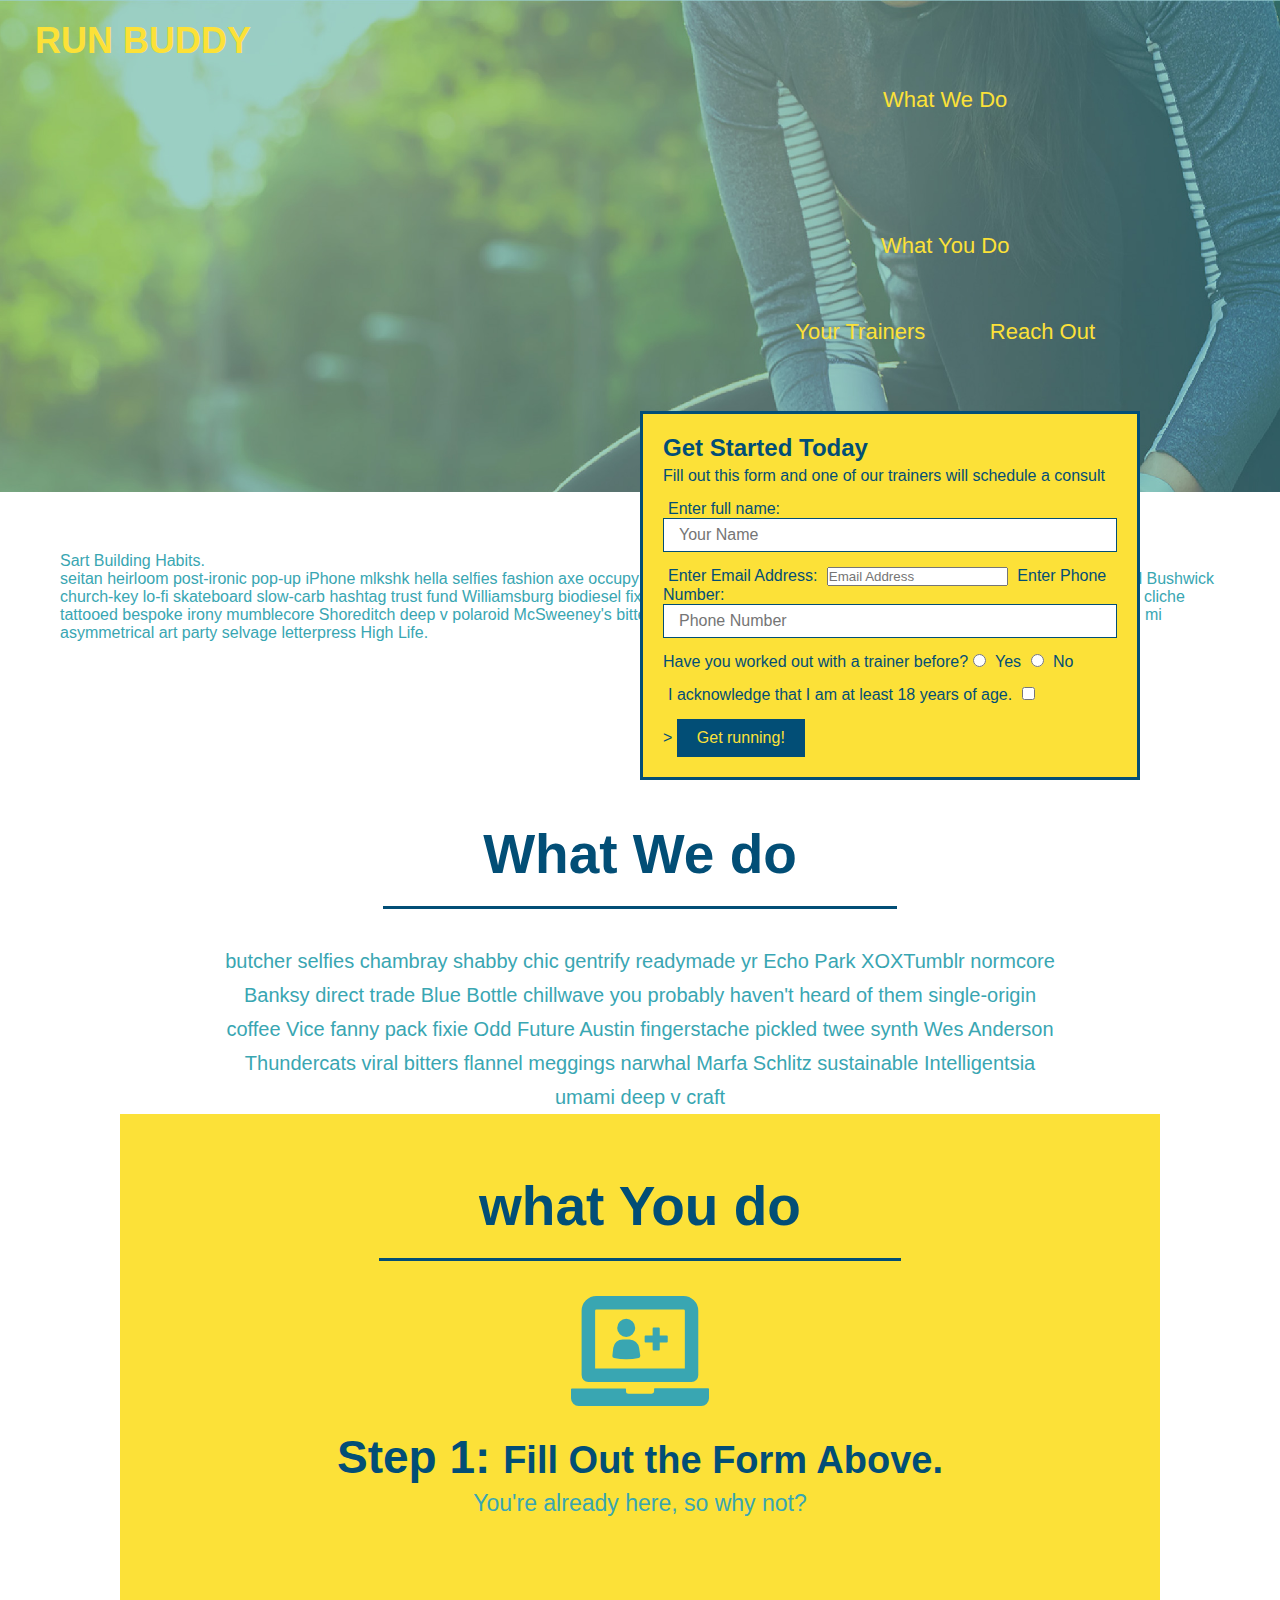
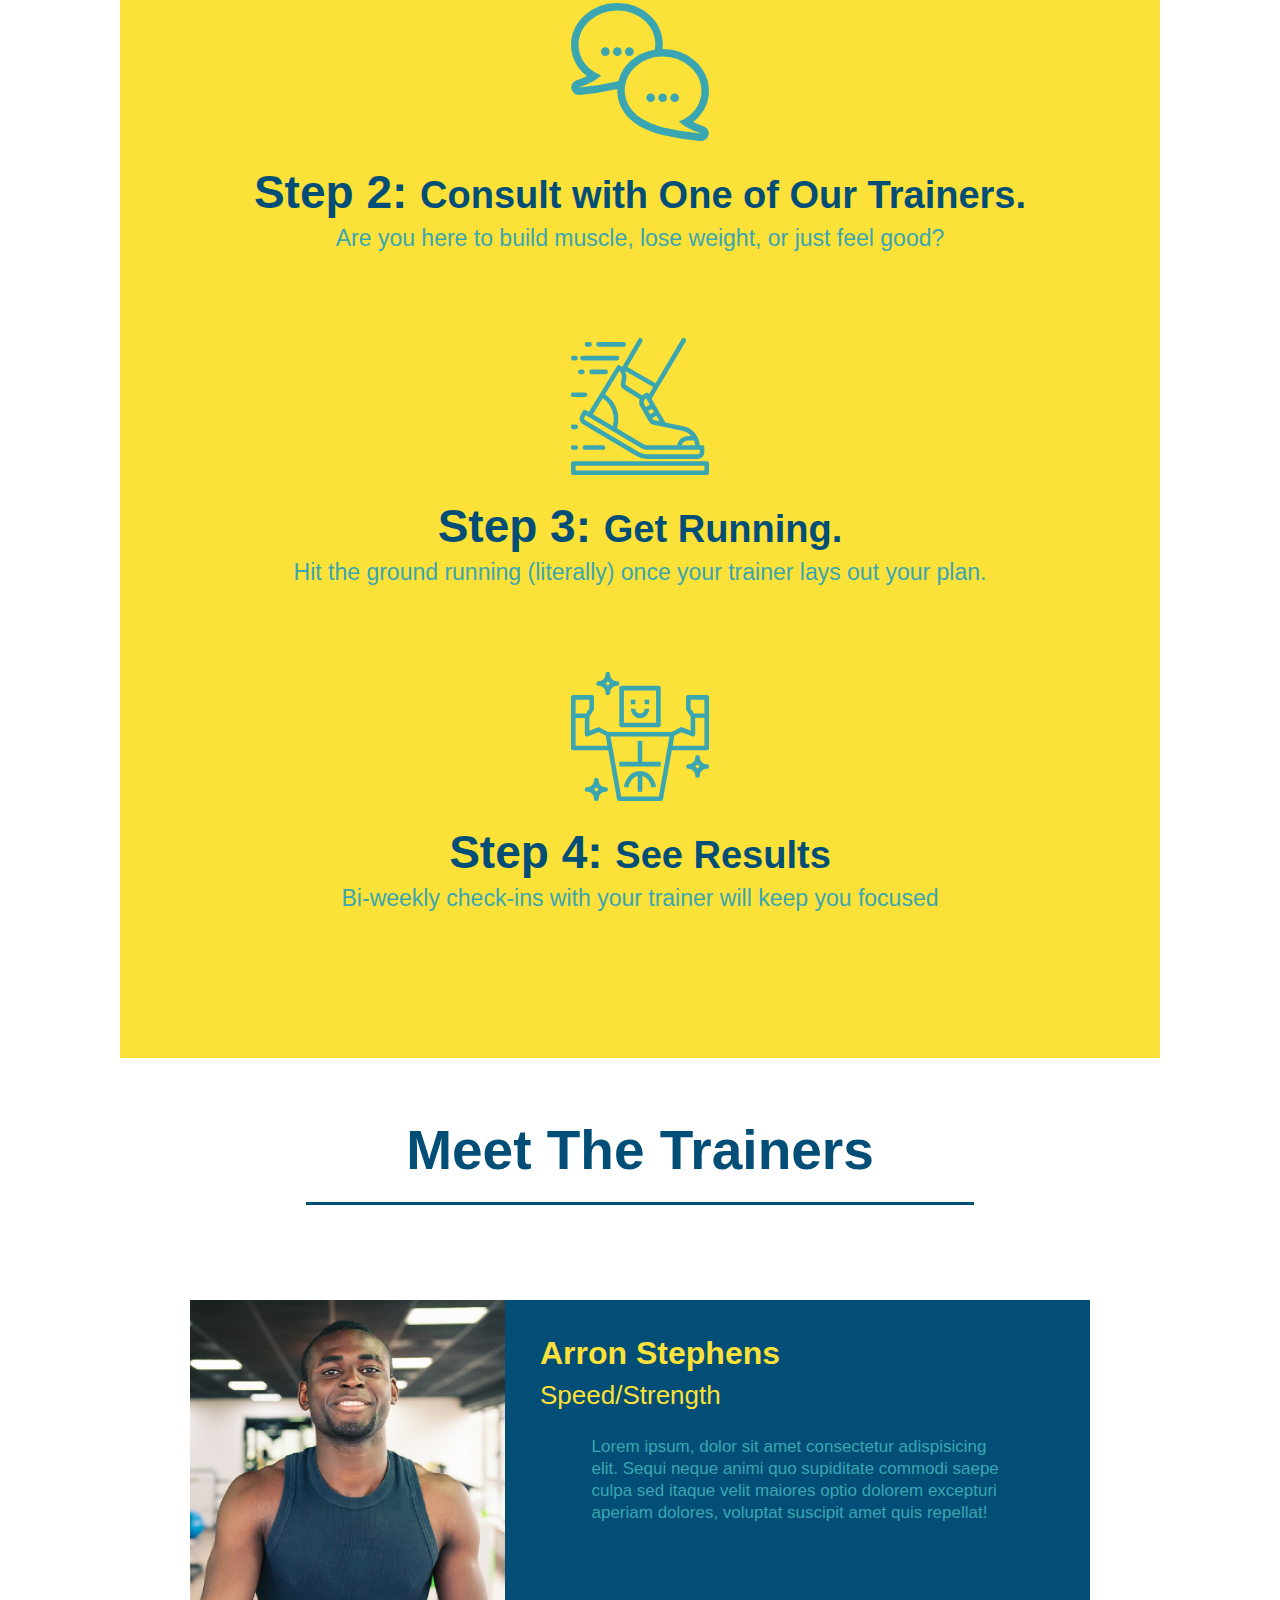
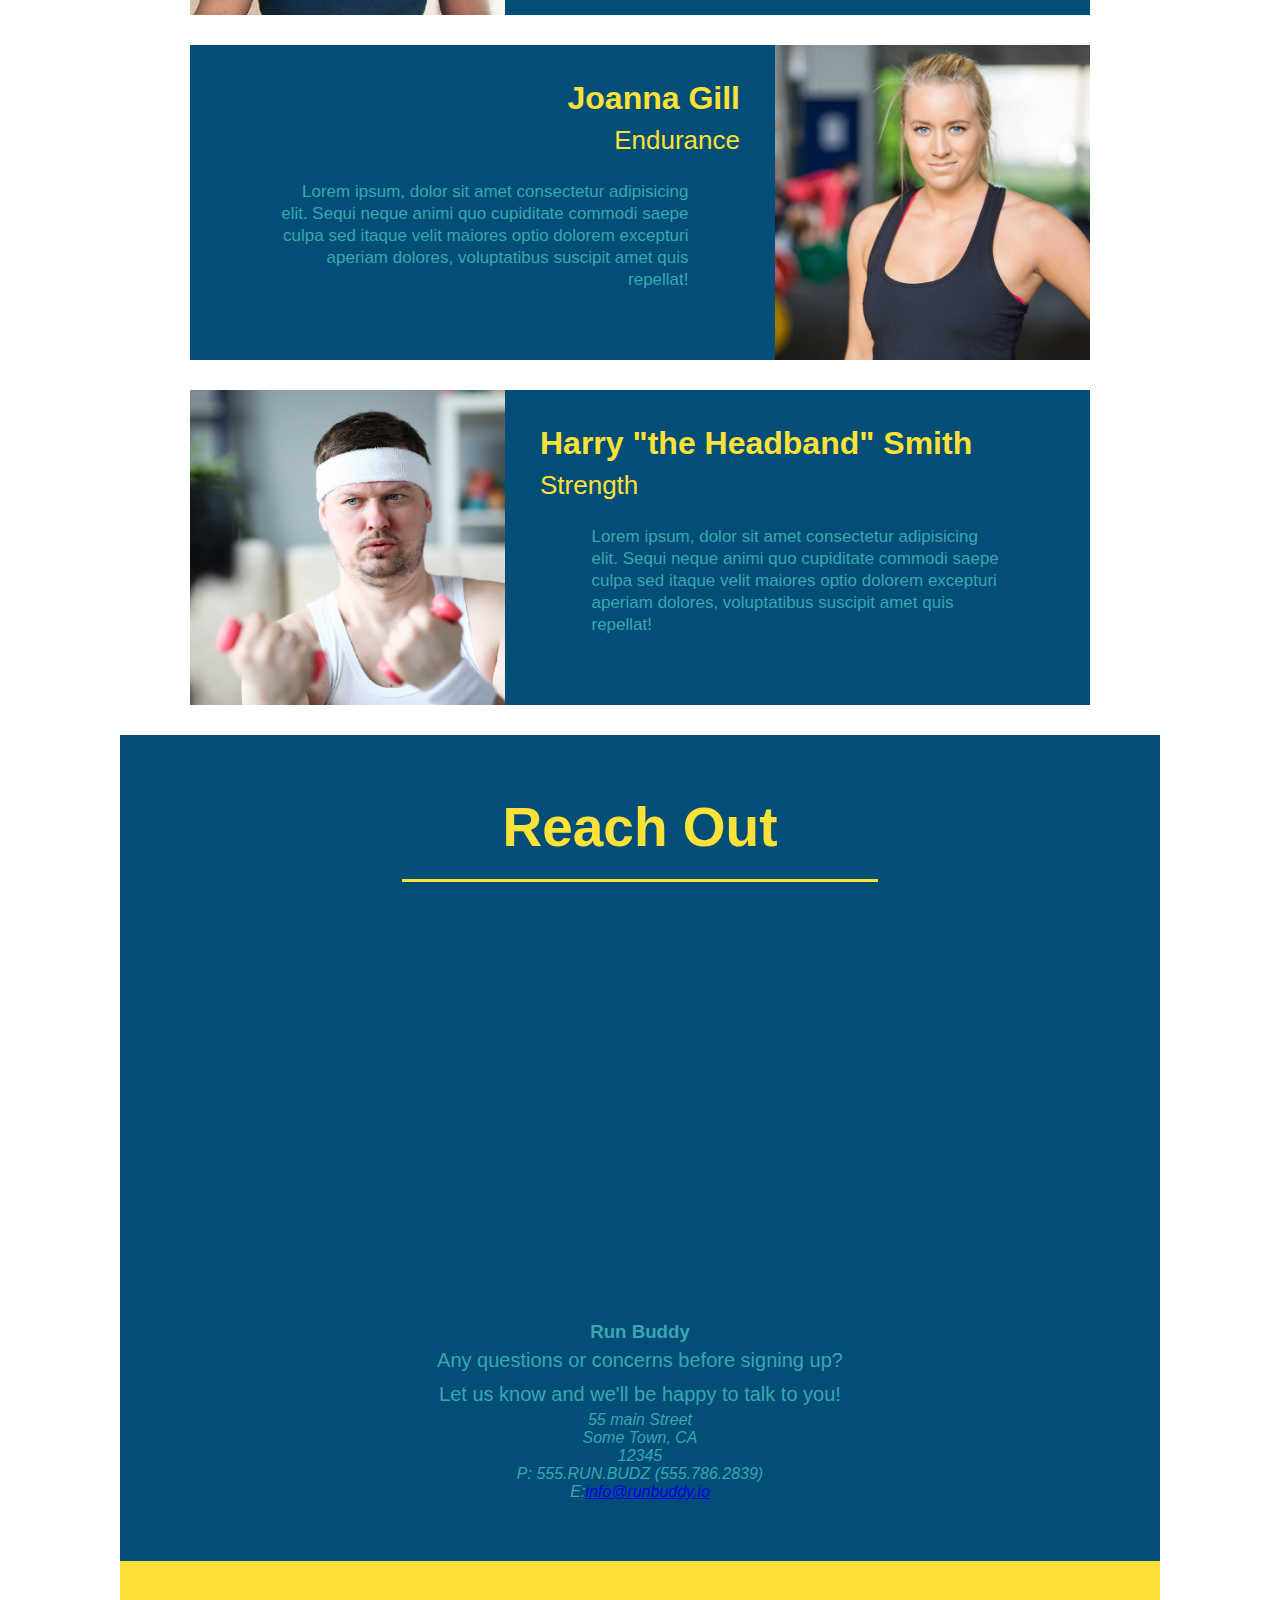
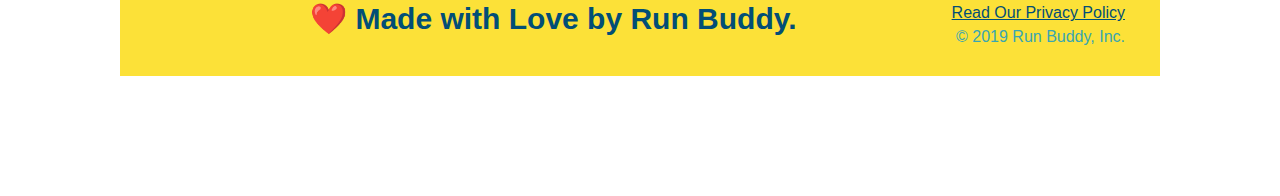
==== index.html @ df42fd39 "Merge dbf8ce4c8a32857aa1cb9d26683a4feda156d460 into f3b8d550a0767b543782a660fe3b83423a70b4fb" ====
<!DOCTYPE html>
<html lang="en">
    <head>
        <!--Linking style.css-->
        <meta charset="UTF-8" />
        <title> Run Buddy</title>
        <link rel="stylesheet" href="./assets/style.css" />
    </head>
    <body>
<!-- navigation -->
<header>
        <h1>
          <a href="/">RUN BUDDY</a>
          </h1>
        <nav>
<ul>
  <li>
       <!-- what we do-->
      <section id="what-we-do" class="intro">
      <a href="#what-we-do">What We Do</a>
      </li>
      <li>
      <!--what you do"-->  
    <section id="what-you-do" class="intro">
    <a href="#what-you-do">What You Do</a>
         <!--Your Trainers"-->
     <section id="your-trainers" class="intro">
        <a href="#Your-Trainers">Your Trainers</a>
         <a href="#reach-out">Reach Out</a>
    </li>
</ul>
</nav>
</header>
<!-- hero/jumbotron -->
<section class="hero">
<div class="hero-cta"   
<h2>Sart Building Habits.</h2>
<p>seitan heirloom post-ironic pop-up iPhone mlkshk hella selfies fashion axe occupy readymade put a bird on it messenger bag Wes Anderson Schlitz plaid Bushwick church-key lo-fi skateboard slow-carb hashtag trust fund Williamsburg biodiesel fixie farm-to-table 8-bit banjo XOXO Banksy chillwave bicycle rights retro cliche tattooed bespoke irony mumblecore Shoreditch deep v polaroid McSweeney's bitters cray gentrify tofu Marfa you probably haven't heard of them yr banh mi asymmetrical art party selvage letterpress High Life.
</p>
</div>
<div class="hero-form">
       <h3>Get Started Today</h3> 
        <p>Fill out this form and one of our trainers will schedule a consult</p>
        <!-- Add form element-->  
        <form>
    <label for="name">Enter full name:</label>
    <input type="text" placeholder="Your Name" name="name" id="name" class="form-input">
    <label for="email">Enter Email Address:</label>
    <input type="email" placeholder="Email Address" name="email" id="email"/>
    <label for="Phone">Enter Phone Number:</label>
    <input type="tel" placeholder="Phone Number" name="phone" id="phone" class="form-input">
    <p>
     Have you worked out with a trainer before?
     <input type="radio" name="trainer-confirm" id=trainer-yes"/>
     <label for="trainer-yes">Yes</label>
     <input type="radio" name="trainer-confirm" id=trainer-no"/>
     <label for="trainer-no">No</label>
    </p>
    <p>
    <label for="checkox">
        I acknowledge that I am at least 18 years of age.</label>
        <input type="checkbox" name="age-confirm" id="checkbox"/>
    </p>>
<button type="submit">
Get running!
</button>
</form>
</div>
<section class="hero">
</section>
<!-- "what We do" Section-->
<section id="what-we-do" class="intro">
    <h2 class="section-title primary-border">What We do</h2>
    <p>
        butcher selfies chambray shabby chic gentrify readymade yr Echo Park XOXTumblr normcore Banksy direct trade Blue
        Bottle chillwave you probably haven't heard of them single-origin coffee Vice fanny pack fixie Odd Future Austin
       
        fingerstache pickled twee synth Wes Anderson Thundercats viral bitters flannel meggings narwhal Marfa Schlitz
        sustainable Intelligentsia umami deep v craft
    </p>
<!-- "what you do"Section-->
    <section id="What-you-do" class="steps">
     <h2 class="section-title secondary-border">what You do</h2>   
<div>
<img src="./assets/images/step-1.svg" alt=""/>
<h3>Step 1: <span>Fill Out the Form Above.</span></h3>
    <p>You're already here, so why not?</p>
</div>
<div>
    <img src="./assets/images/step-2.svg" alt=""/>
    <h3> Step 2: <span> Consult with One of Our Trainers.</span></h3>
    <p> Are you here to build muscle, lose weight, or just feel good?</p>
</div>
<div>
    <img src="./assets/images/step-3.svg" alt=""/>
    <h3>Step 3: <span>Get Running.</span></h3>
    <p>Hit the ground running (literally) once your trainer lays out your plan.</p>
</div>
<div>
<img src="./assets/images/step-4.svg" alt=""/>
<h3>Step 4: <span>See Results</span></h3>
<p>Bi-weekly check-ins with your trainer will keep you focused</p>
</div>
</section>

<!-- "meet the trainers" section -->
<section id="your-trainers" class="trainers">
    <h2 class="section-title primary border"> Meet The Trainers</h2>
</section>
<article class="trainer">
    <img src="./assets/images/trainer-1.jpg" alt="Arron Stephens in his workout clothers, ready to pump iron"/>
<div class="trainer-bio text-left">
    <h3> Arron Stephens</h3>
    <h4> Speed/Strength</h4>
    <p>Lorem ipsum, dolor sit amet consectetur adispisicing elit. Sequi neque animi quo
        supiditate commodi saepe culpa sed itaque velit maiores optio dolorem excepturi aperiam dolores, voluptat suscipit amet quis repellat!
        </p>
    </div>
    </article>
    <!--second trainer bio-->
    <article class="trainer">
        <div class="trainer-bio text-right">
            <h3> Joanna Gill</h3>
            <h4> Endurance</h4>
            <p> Lorem ipsum, dolor sit amet consectetur adipisicing elit. Sequi neque animi quo cupiditate commodi saepe culpa sed
                itaque velit maiores optio dolorem excepturi aperiam dolores, voluptatibus suscipit amet quis repellat!
            </p>
        </div>
        <img src="./assets/images/trainer-2.jpg" alt="Joanna Gill cooling off after a workout"/>
    </article>
    <!--thrid trainer bio-->
    <article class="trainer">
        <img src="./assets/images/trainer-3.jpg" alt="Harry Smith wearing a headband and lifting comically small pink weights"/>
        <div class="trainer-bio text-left">
            <h3>Harry "the Headband" Smith</h3>
            <h4>Strength</h4>
            <p>Lorem ipsum, dolor sit amet consectetur adipisicing elit. Sequi neque animi quo cupiditate commodi saepe culpa sed
                itaque velit maiores optio dolorem excepturi aperiam dolores, voluptatibus suscipit amet quis repellat!</p>
        </div>
    </article>
<!-- "reach out" section -->
<section id="reach-out" class=contact>
    <h2 class="section-title secondary-border">Reach Out</h2>
<div class="contact-info">
    <iframe 
    src="https://www.google.com/maps/embed?pb=!1m18!1m12!1m3!1d2976.237972029218!2d-72.70569318460198!3d41.758526779231794!2m3!1f0!2f0!3f0!3m2!1i1024!2i768!4f13.1!3m3!1m2!1s0x89e65349f4117331%3A0xf16917e48d4dbc94!2s22%20Orange%20St%2C%20Hartford%2C%20CT%2006106!5e0!3m2!1sen!2sus!4v1621548293076!5m2!1sen!2sus" width="600" height="450" style="border:0;" allowfullscreen="" loading="lazy">
       style="border:0;"
    allowfullscreen=""
    loading="lazy">
</iframe>
</div>
<div>
    <h3>Run Buddy</h3>
    <p>
        Any questions or concerns before signing up?
    <br/>
    Let us know and we'll be happy to talk to you!
    </p>
    <address>
        55 main Street<br/>
        Some Town, CA <br/>
        12345<br/>
        P: 555.RUN.BUDZ (555.786.2839)<br/>
        E:<a href="mailto:infor@runbuddy.io">info@runbuddy.io</a>
    </address>
</div>
</section>



<!-- footer-->
<footer>   
    <h2> ❤️ Made with Love by Run Buddy.</h2>   
<div>
    <a href="./privacy-policy1.html">Read Our Privacy Policy</a><br/>
    &copy; 2019 Run Buddy, Inc.
</div>
</footer>
<html></html>
---- assets/style.css ----
* {margin: 0; 
    padding: 0; 
    box-sizing: border-box;
}
body {/* more on this crazy alphanumerical value in a minute! */ 
    color: #39a6b2;
    font-family: Helvetica, Arial, san-serif;
    }
/* apply styles to <header>*/ 
header {padding: 20px 35px;
        background-color: #39a6b2;
        display: flex;
        justify-content: space-between;
        flex-wrap: warp;
        position:-webkit-sticky sticky;
        top: 0;
        background-image: url("../assets/images/hero-bg.jpg");
        background-size: cover;
        background-position: 80%;
        background-attachment: fixed;
     }
header h1 { font-weight: bold;
     font-size: 36px;
     color: #fce138; 
      margin:0;
      display: inline;
}
header a { 
    text-decoration: none;
    color: #fce138;
}

header nav { float:right; 
    margin: 7px 0;
}
header nav ul li { display: inline;
}
header nav ul li a { margin: 0 30px; 
    font-weight: lighter;
    font-size: 22px;
}

footer { background: #fce138; 
    width: 100%; 
    padding: 40px 35px;
}
footer h2 { display: inline; 
    color: #024e76; 
    font-size: 30px; 
    margin: 0;
}
footer div { float: right; 
    line-height: 1.5;
    text-align: right;
}
footer a { color: #024e76;
}
Section {padding: 60px;}
/* hero Style Start*/

.hero-form {border: 3px solid #024e76;
        background-color: #fce138;
        padding: 20px;
        width: 500px;
        color: #024e76;
        position: absolute;
        bottom: 120px;
        right: 140px;
}
.hero-form h3 { font-size: 24px; 
    margin: 0}
.hero-form p { margin: 5px 0 15px 0;
}
.form-input {border: 1px solid #024e76;
display: block;
padding: 7px 15px;
font-size: 16px;
color: #024e76;
width: 100%;
margin-bottom: 15px;
}
.hero-form label { margin: 0 5px;
}
.hero-form button { color: #fce138;
background-color: #024e76;
border: none;
padding: 10px 20px;
font-size: 16px;
}
.intro{ text-align: center;
}
.intro p { line-height: 1.7; 
    color: #39a6b2; 
    width: 80%;
    font-size: 20px;
    margin: 0 auto;
}
.steps {text-align: center;
background: #fce138;
}
.steps div{
     margin-bottom: 80px;}
     .steps img{ width: 15%;
        margin: 10px O;
   } 

   .steps img{ width: 15%;
    margin: 10px O;
}
.steps h3 {color: #024e76;
    font-size: 46px;
    margin-top: 20px;
    }

    .steps p {color: #39a6b2; 
        font-size: 23px;
    }
    .steps span {font-size: 38px;}

.section-title {font-size: 55px; 
    color: #024e76; 
    margin-bottom: 35px;
    padding: 0 100px 20px 100px;
    display: inline-block;
    border-bottom: 3px solid;
}

.primary-border { border-color: #fce138;
}
.secondary-border{ border-color: #39a6b2
}

.trainers {text-align: center;
}
.trainer {width: 900px; 
margin: 0 auto 30px auto;
background: #024e76;
color: #fce138; 
overflow:auto;
}
.trainer img{ width: 35%;
float: left;
}
.trainer-bio {padding: 35px; 
float: left;
width: 65%;
}
.trainer-bio h3 {font-size: 32px;
    margin-bottom: 8px;
   }
   .trainer-bio h4 {font-weight: lighter; 
    font-size: 26px;
    margin-bottom: 25px;
    }

    .trainer-bio p { font-size: 17px; 
        Line-height: 1.3;
    }
.text-left { text-align: left;
}
.text-right {text-align: right;
}

/*REACH OUT STYLES START*/
.section-title {
    font-size: 55px;
    display: inline-block;
    padding: 0 100px 20px 100px;
    border-bottom: 3px solid;
    margin-bottom: 35px; 
    color: #024e76
}
.contact {
    text-align: Center;
    background: #024e76;
}
.contact h2 {color: #fce138
}
.contact-info iframe { width: 400px;
    height: 400px;
    }
    
.contact-info div {width: 410px;
        display: inline-block;
        vertical-align: top;
        text-align: left;
        margin: 30px 0 0 60px;
        color: white;
        }    

.contact-info h3{
    color: #fce138;
    font-size: 32px;
}
.contact-info p, .contact-info address {
    margin: 20px 0;
    line-height: 1.5; 
    font-size: 20px;
    font-style: normal;
}
.contact-info a{color: #fce138;
}
/*REACH OUT STYLES END*/
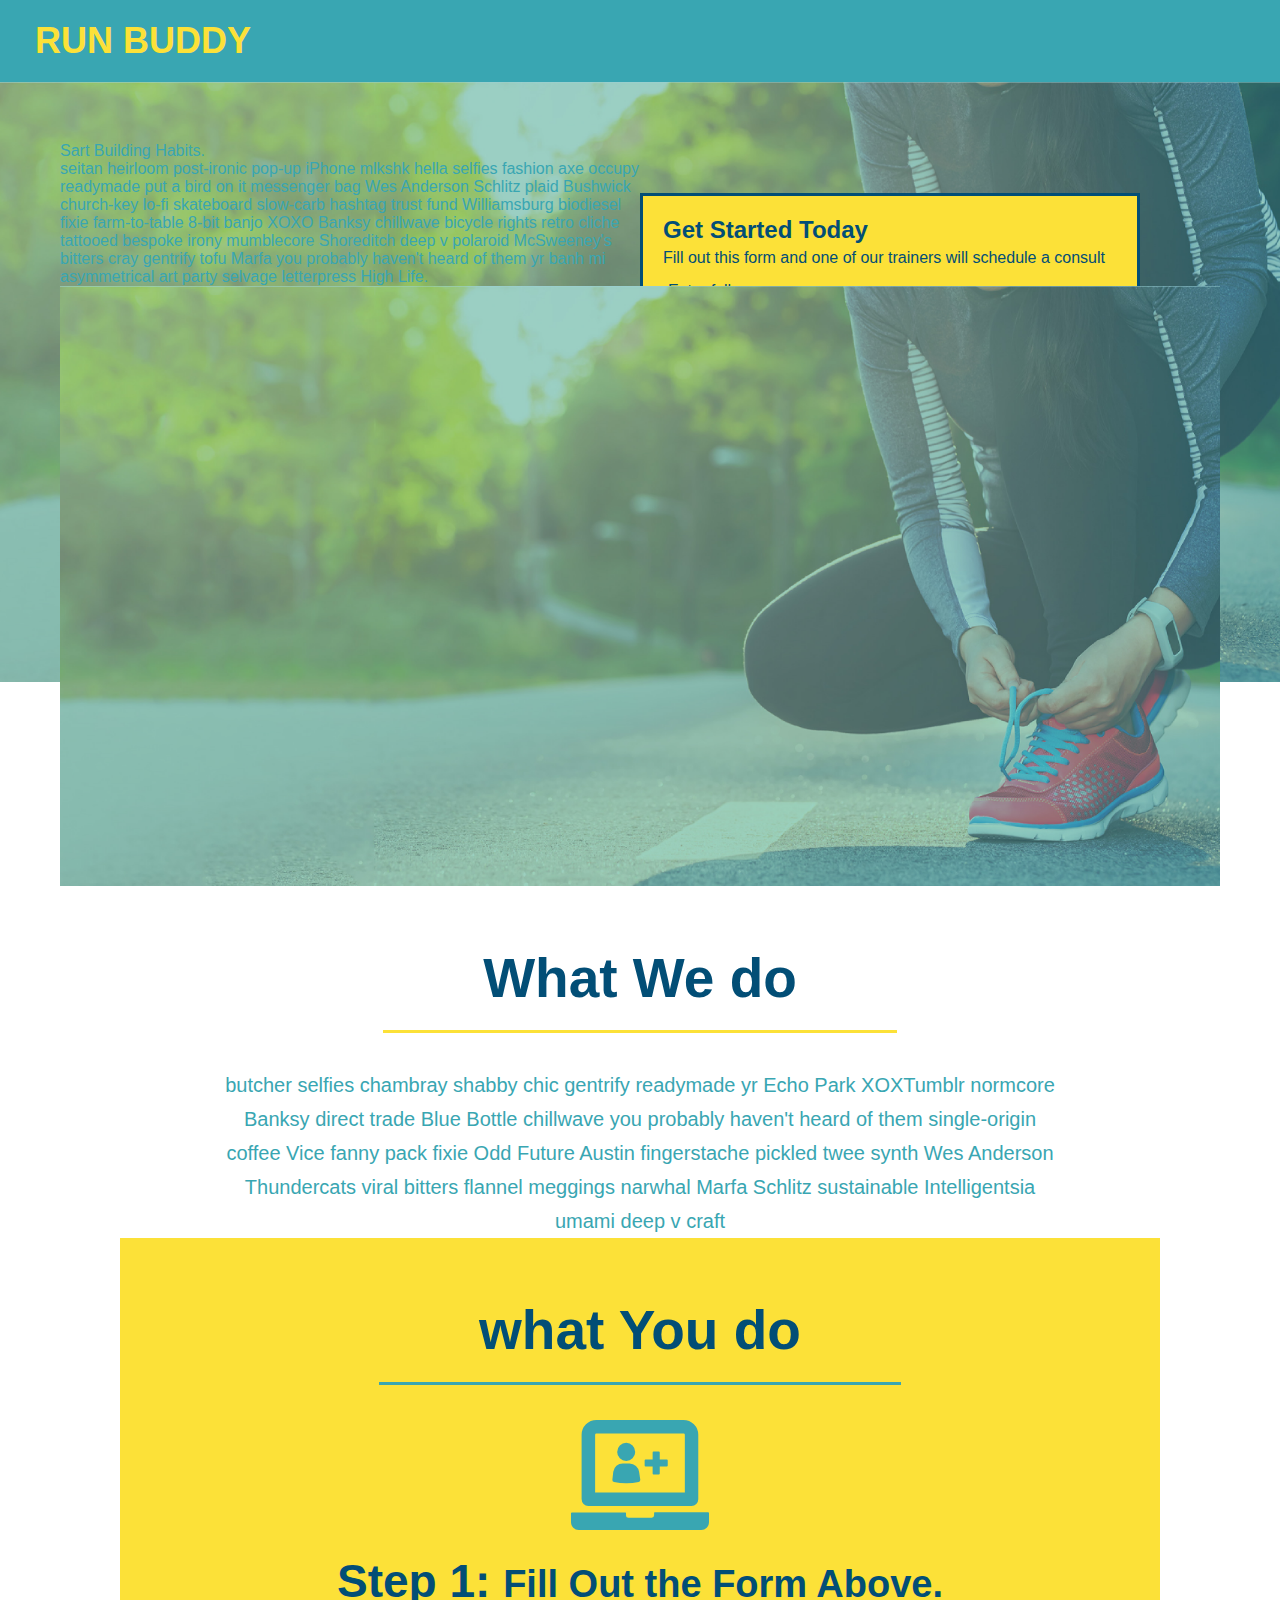
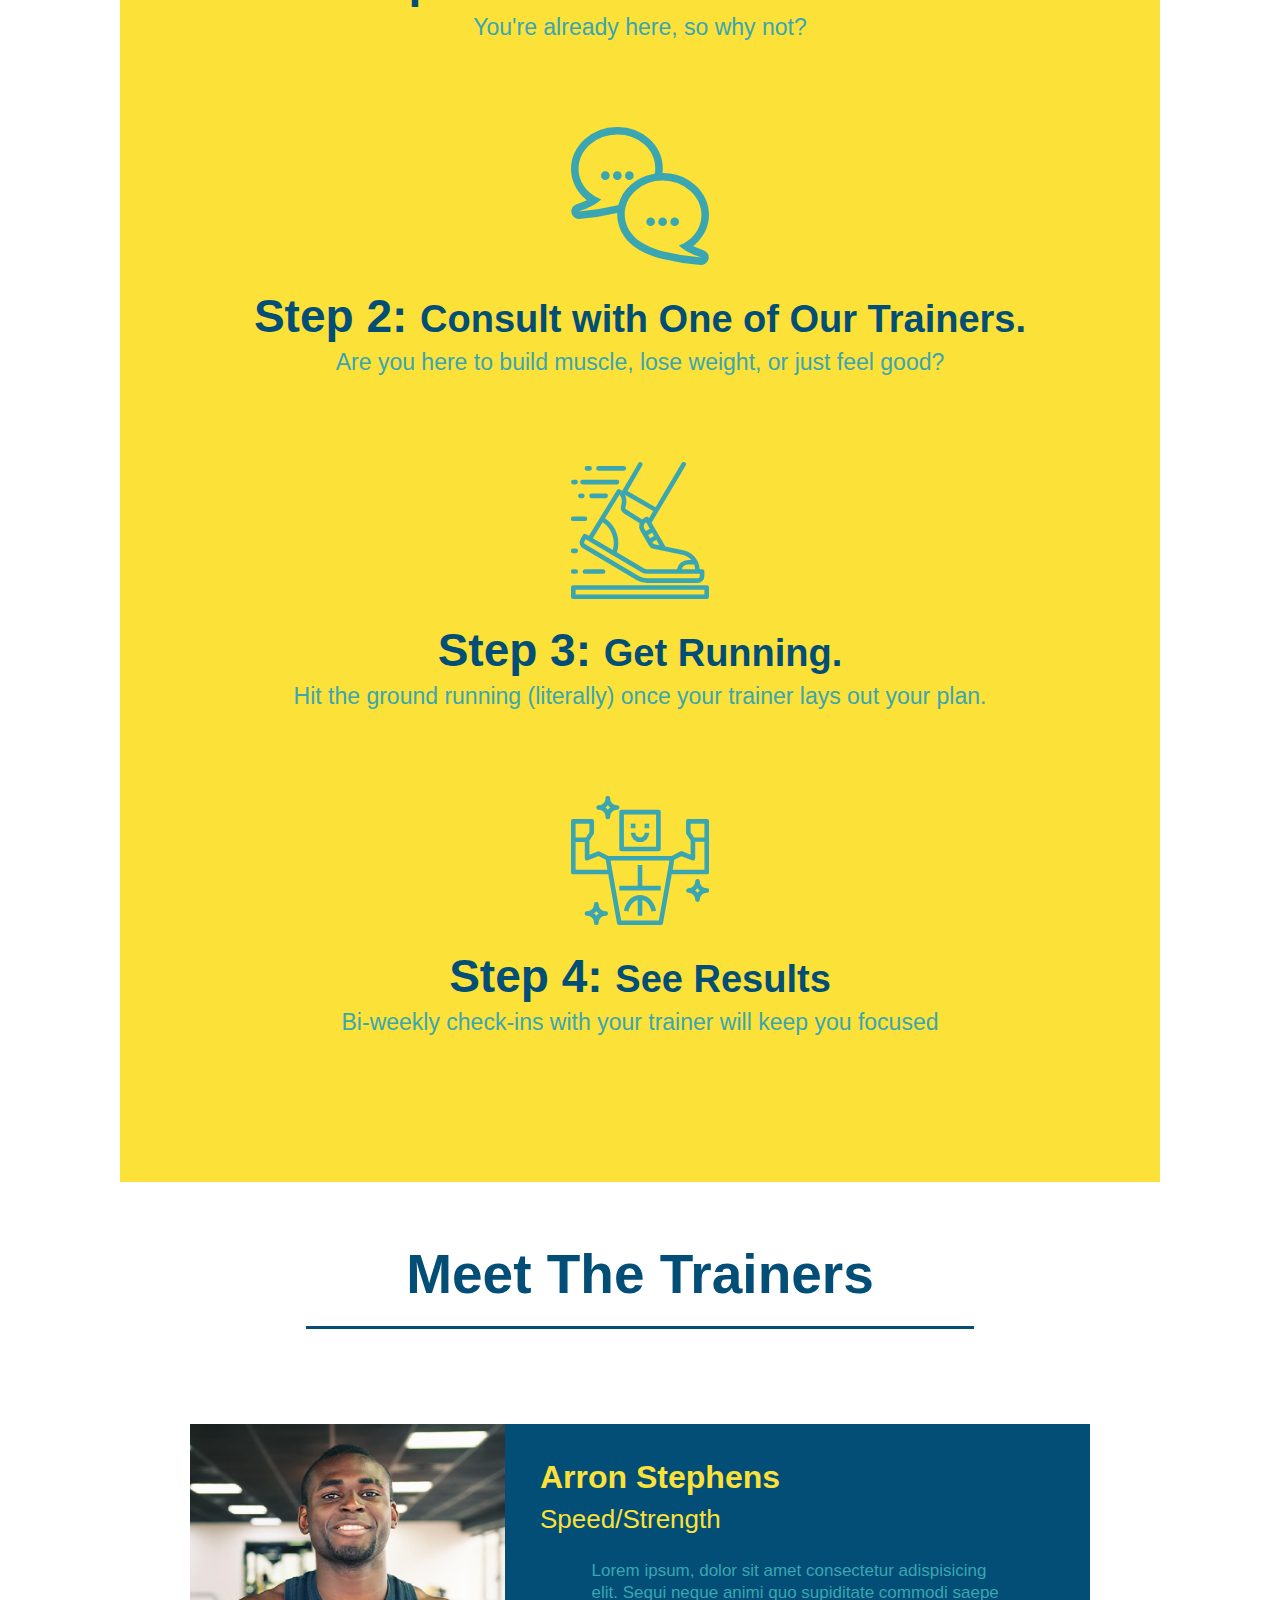
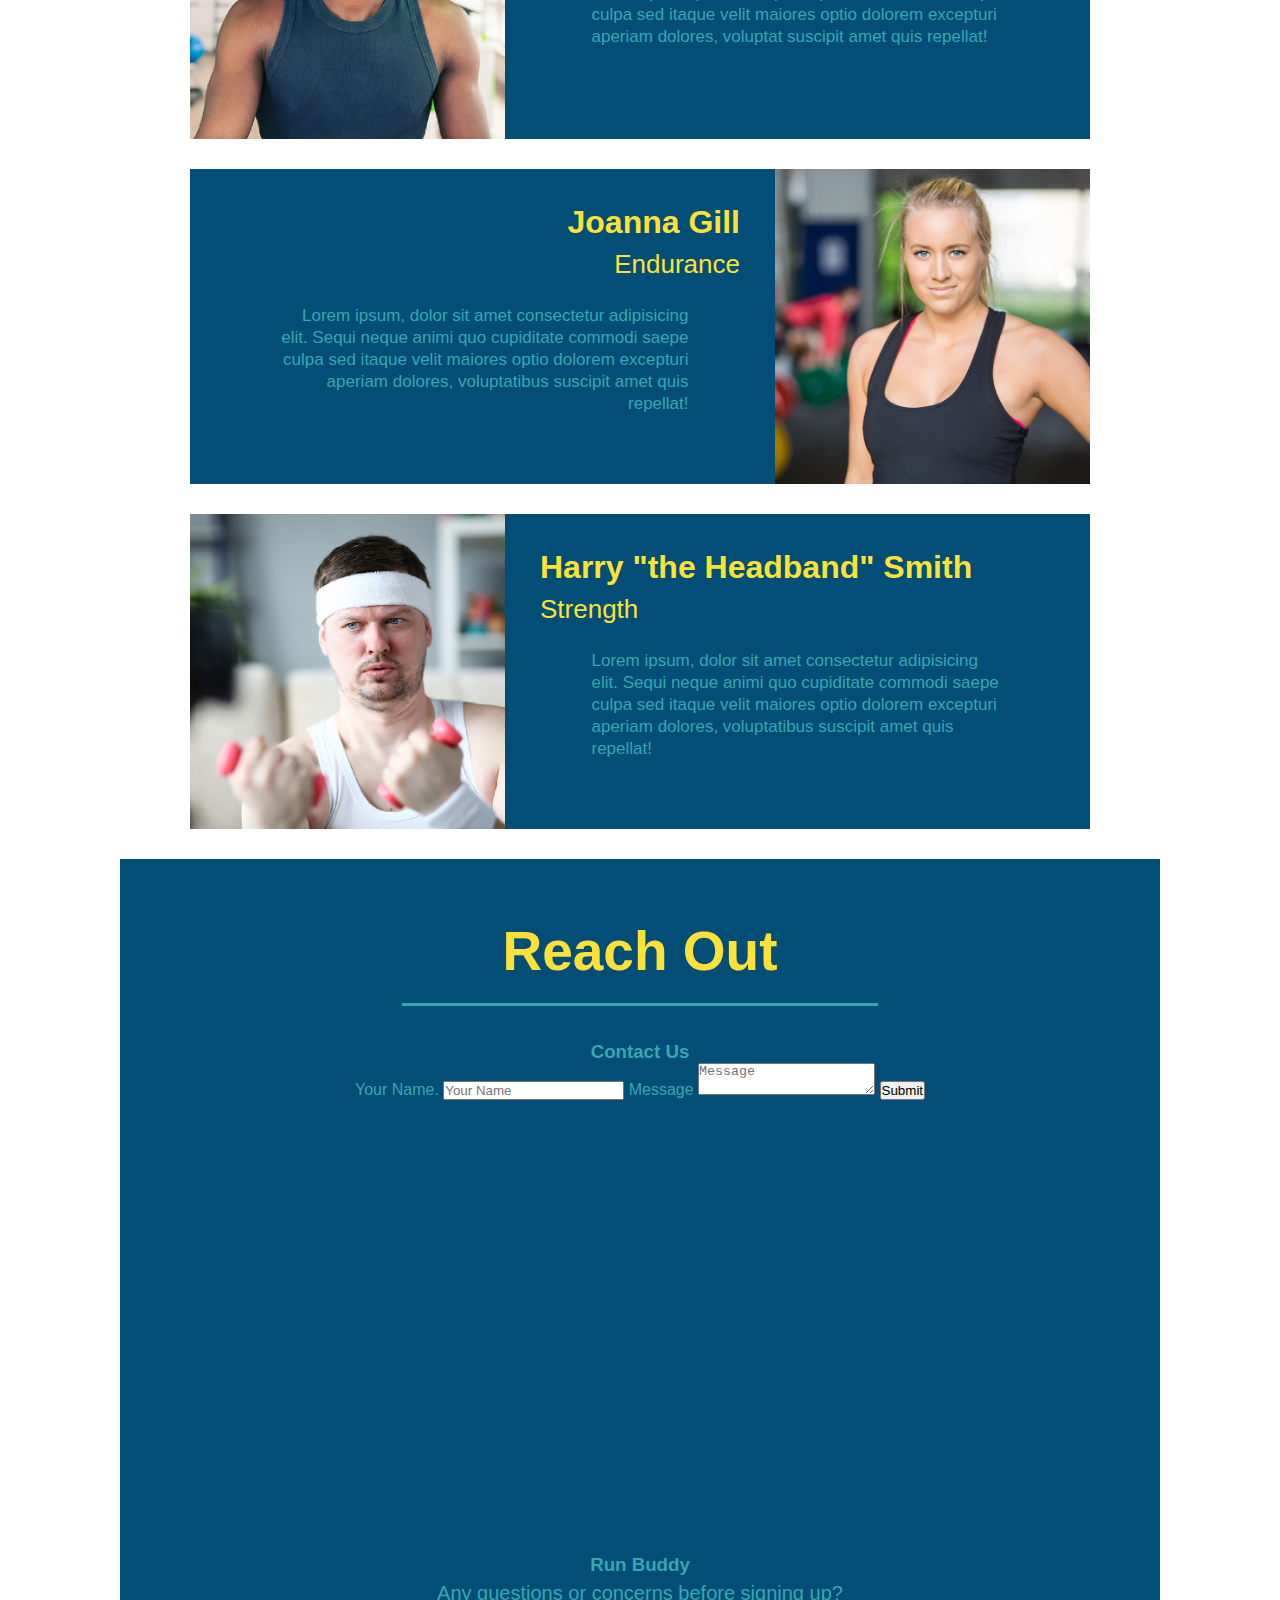
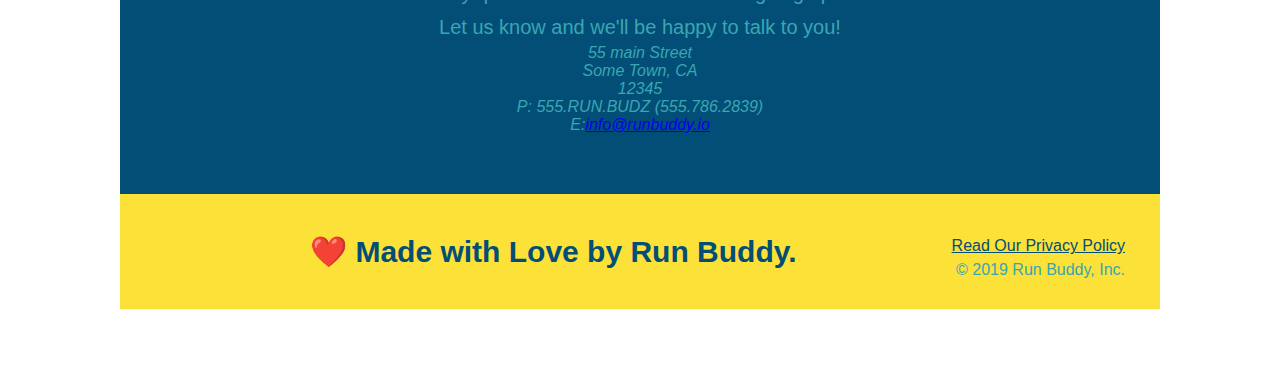
==== commit 10874fa4: "updated css styles" ====
--- a/index.html
+++ b/index.html
@@ -141,12 +141,21 @@
 <!-- "reach out" section -->
 <section id="reach-out" class=contact>
     <h2 class="section-title secondary-border">Reach Out</h2>
-<div class="contact-info">
+    <h3 class="contact-form">Contact Us</h3>
+    <form>
+        <label for="contact-name">Your Name</label>.
+        <input type="text" id="contact-name" placeholder= "Your Name"/>
+
+        <label for= "contact-message">Message</label>
+        <textarea id="contact-message" placeholder="Message"></textarea>
+        <button type="submit">Submit</button>
+    </form>
+    <div>
     <iframe 
     src="https://www.google.com/maps/embed?pb=!1m18!1m12!1m3!1d2976.237972029218!2d-72.70569318460198!3d41.758526779231794!2m3!1f0!2f0!3f0!3m2!1i1024!2i768!4f13.1!3m3!1m2!1s0x89e65349f4117331%3A0xf16917e48d4dbc94!2s22%20Orange%20St%2C%20Hartford%2C%20CT%2006106!5e0!3m2!1sen!2sus!4v1621548293076!5m2!1sen!2sus" width="600" height="450" style="border:0;" allowfullscreen="" loading="lazy">
        style="border:0;"
     allowfullscreen=""
-    loading="lazy">
+    loading="lazy"       
 </iframe>
 </div>
 <div>
--- a/assets/style.css
+++ b/assets/style.css
@@ -1,55 +1,55 @@
-* {margin: 0; 
-    padding: 0; 
+* {
     box-sizing: border-box;
-}
-body {/* more on this crazy alphanumerical value in a minute! */ 
+    margin: 0; 
+    padding: 0;    
+}
+/* more on this crazy alphanumerical value in a minute! */ 
+body {
     color: #39a6b2;
     font-family: Helvetica, Arial, san-serif;
     }
 /* apply styles to <header>*/ 
-header {padding: 20px 35px;
-        background-color: #39a6b2;
-        display: flex;
-        justify-content: space-between;
-        flex-wrap: warp;
-        position:-webkit-sticky sticky;
-        top: 0;
-        background-image: url("../assets/images/hero-bg.jpg");
-        background-size: cover;
-        background-position: 80%;
-        background-attachment: fixed;
+header {
+    padding: 20px 35px;
+    background-color: #39a6b2;
      }
-header h1 { font-weight: bold;
+header h1 { 
+     font-weight: bold;
+     display: inline; 
+     margin:0;
      font-size: 36px;
      color: #fce138; 
-      margin:0;
-      display: inline;
 }
 header a { 
     text-decoration: none;
     color: #fce138;
 }
 
-header nav { float:right; 
+header nav { 
+    float:right; 
     margin: 7px 0;
 }
 header nav ul li { display: inline;
 }
-header nav ul li a { margin: 0 30px; 
+header nav ul li a { 
+    margin: 0 30px; 
     font-weight: lighter;
     font-size: 22px;
 }
 
-footer { background: #fce138; 
+footer { 
+    background: #fce138; 
+    padding: 40px 35px;
     width: 100%; 
-    padding: 40px 35px;
-}
-footer h2 { display: inline; 
+}
+footer h2 { 
+    display: inline; 
     color: #024e76; 
     font-size: 30px; 
     margin: 0;
 }
-footer div { float: right; 
+footer div { 
+    float: right; 
     line-height: 1.5;
     text-align: right;
 }
@@ -57,35 +57,58 @@
 }
 Section {padding: 60px;}
 /* hero Style Start*/
-
-.hero-form {border: 3px solid #024e76;
-        background-color: #fce138;
-        padding: 20px;
-        width: 500px;
-        color: #024e76;
-        position: absolute;
-        bottom: 120px;
-        right: 140px;
-}
-.hero-form h3 { font-size: 24px; 
+.hero { 
+    background-image: url("../assets/images/hero-bg.jpg");
+    background-size: cover;
+    background-position: Center;
+    Position: Relative;
+    height: 600px;
+}
+.hero-form {
+    border: 3px solid #024e76;
+    background-color: #fce138;
+    padding: 20px;
+    width: 500px;
+    color: #024e76;
+    position: absolute;
+    bottom: 120px;
+    right: 140px;
+}
+.hero-form h3 { 
+    font-size: 24px; 
     margin: 0}
-.hero-form p { margin: 5px 0 15px 0;
-}
-.form-input {border: 1px solid #024e76;
-display: block;
-padding: 7px 15px;
-font-size: 16px;
-color: #024e76;
-width: 100%;
-margin-bottom: 15px;
+.hero-form p { 
+    margin: 5px 0 15px 0;
+}
+.form-input {
+    border: 1px solid #024e76;
+    display: block;
+    padding: 7px 15px;
+    font-size: 16px;
+    color: #024e76;
+    width: 100%;
+    margin-bottom: 15px;
 }
 .hero-form label { margin: 0 5px;
 }
-.hero-form button { color: #fce138;
-background-color: #024e76;
-border: none;
-padding: 10px 20px;
-font-size: 16px;
+.hero-form button { 
+    color: #fce138;
+    background-color: #024e76;
+    border: none;
+    padding: 10px 20px;
+    font-size: 16px;
+}
+.section-title {
+    font-size: 55px; 
+    display: inline-block;
+    padding: 0 100px 20px 100px;
+    border-bottom: 3px solid;
+    margin-bottom: 35px;    
+    color: #024e76;   
+}
+.primary-border { border-color: #fce138;
+}
+.secondary-border{ border-color: #39a6b2
 }
 .intro{ text-align: center;
 }
@@ -99,36 +122,25 @@
 background: #fce138;
 }
 .steps div{
-     margin-bottom: 80px;}
-     .steps img{ width: 15%;
+     margin-bottom: 80px;
+    }
+.steps img{ width: 15%;
         margin: 10px O;
    } 
-
    .steps img{ width: 15%;
     margin: 10px O;
 }
-.steps h3 {color: #024e76;
+.steps h3 {
+    color: #024e76;
     font-size: 46px;
     margin-top: 20px;
     }
 
-    .steps p {color: #39a6b2; 
+.steps p {
+        color: #39a6b2; 
         font-size: 23px;
     }
-    .steps span {font-size: 38px;}
-
-.section-title {font-size: 55px; 
-    color: #024e76; 
-    margin-bottom: 35px;
-    padding: 0 100px 20px 100px;
-    display: inline-block;
-    border-bottom: 3px solid;
-}
-
-.primary-border { border-color: #fce138;
-}
-.secondary-border{ border-color: #39a6b2
-}
+.steps span {font-size: 38px;}
 
 .trainers {text-align: center;
 }
@@ -138,22 +150,26 @@
 color: #fce138; 
 overflow:auto;
 }
-.trainer img{ width: 35%;
-float: left;
-}
-.trainer-bio {padding: 35px; 
-float: left;
-width: 65%;
-}
-.trainer-bio h3 {font-size: 32px;
+.trainer img{ 
+    width: 35%;
+    float: left;
+}
+.trainer-bio {
+    padding: 35px; 
+    float: left;
+    width: 65%;
+}
+.trainer-bio h3 {
+    font-size: 32px;
     margin-bottom: 8px;
    }
-   .trainer-bio h4 {font-weight: lighter; 
+.trainer-bio h4 {
+    font-weight: lighter; 
     font-size: 26px;
     margin-bottom: 25px;
     }
 
-    .trainer-bio p { font-size: 17px; 
+.trainer-bio p { font-size: 17px; 
         Line-height: 1.3;
     }
 .text-left { text-align: left;
@@ -162,25 +178,19 @@
 }
 
 /*REACH OUT STYLES START*/
-.section-title {
-    font-size: 55px;
-    display: inline-block;
-    padding: 0 100px 20px 100px;
-    border-bottom: 3px solid;
-    margin-bottom: 35px; 
-    color: #024e76
-}
 .contact {
     text-align: Center;
     background: #024e76;
 }
 .contact h2 {color: #fce138
 }
-.contact-info iframe { width: 400px;
+.contact-info iframe { 
+    width: 400px;
     height: 400px;
     }
     
-.contact-info div {width: 410px;
+.contact-info div {
+    width: 410px;
         display: inline-block;
         vertical-align: top;
         text-align: left;
@@ -200,4 +210,8 @@
 }
 .contact-info a{color: #fce138;
 }
-/*REACH OUT STYLES END*/+/*REACH OUT STYLES END*/
+.text-left{text-align: left;
+} 
+.text-right {text-align: right;
+}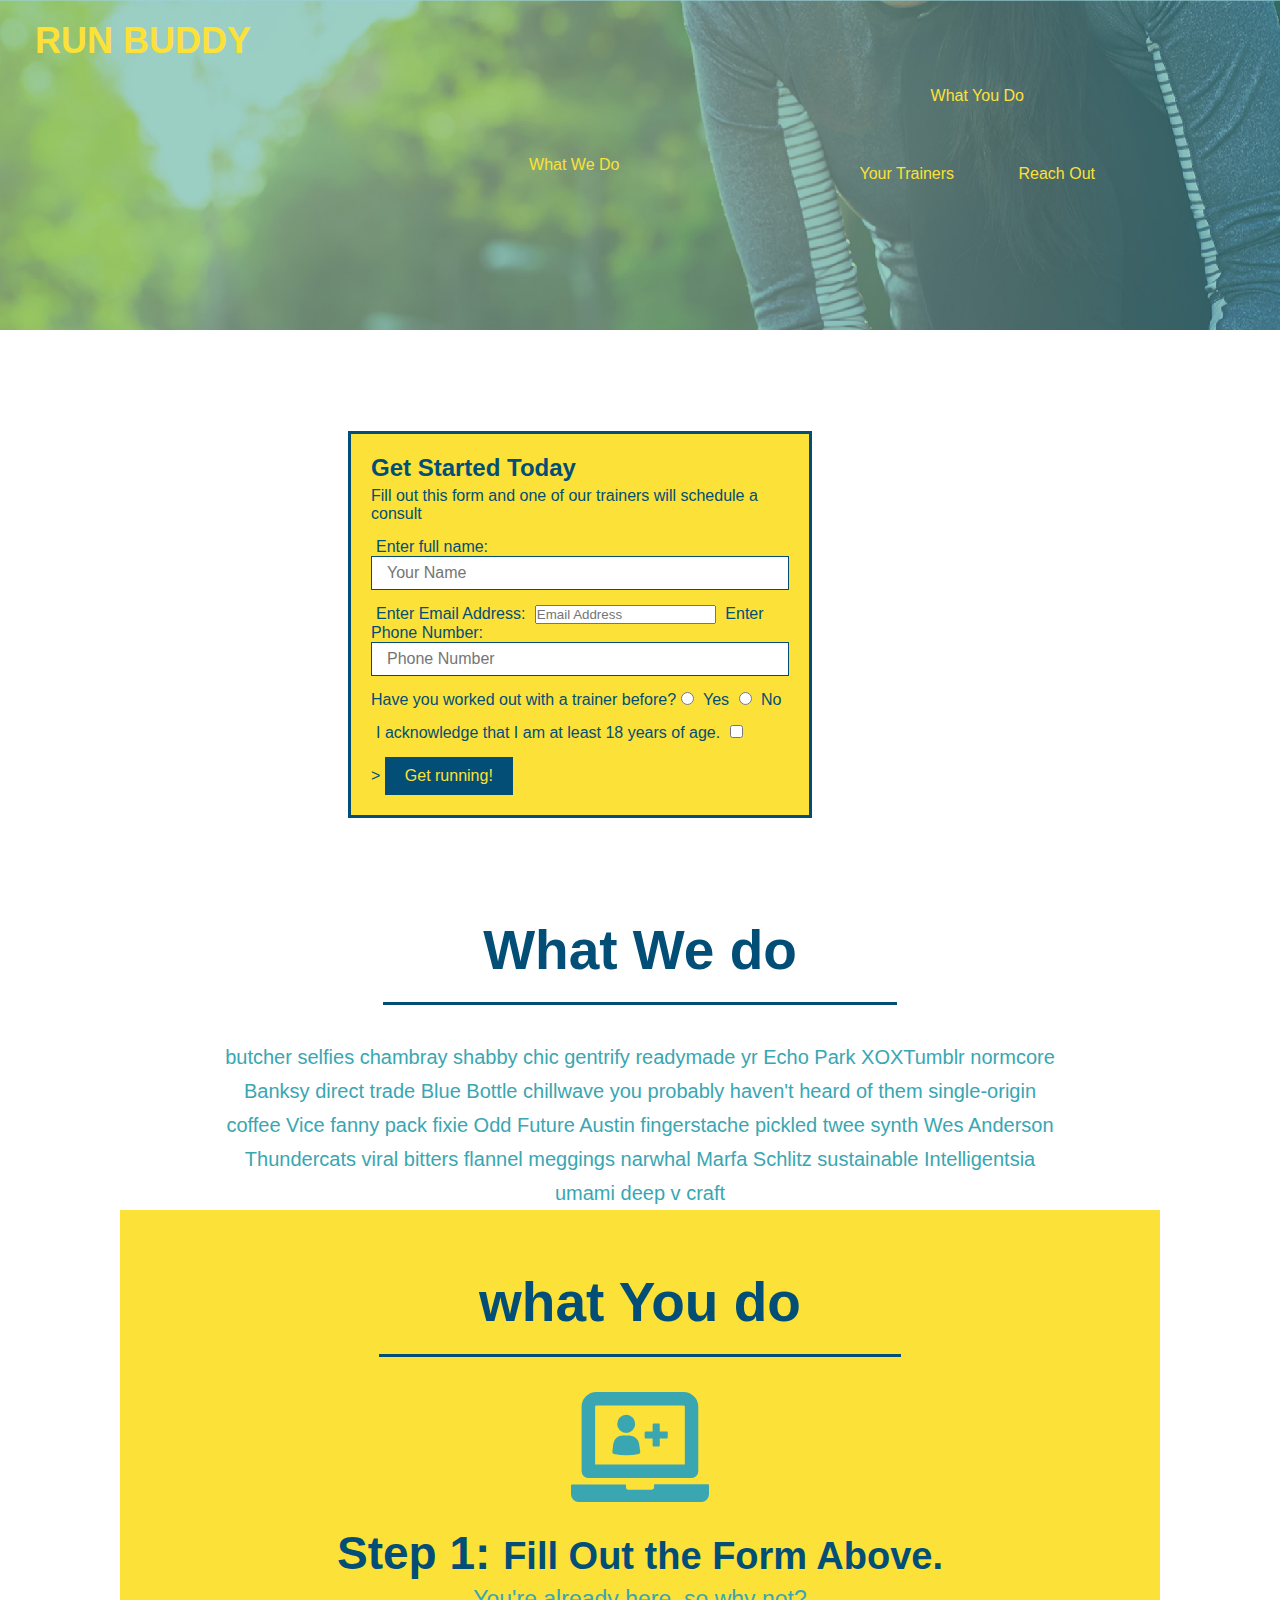
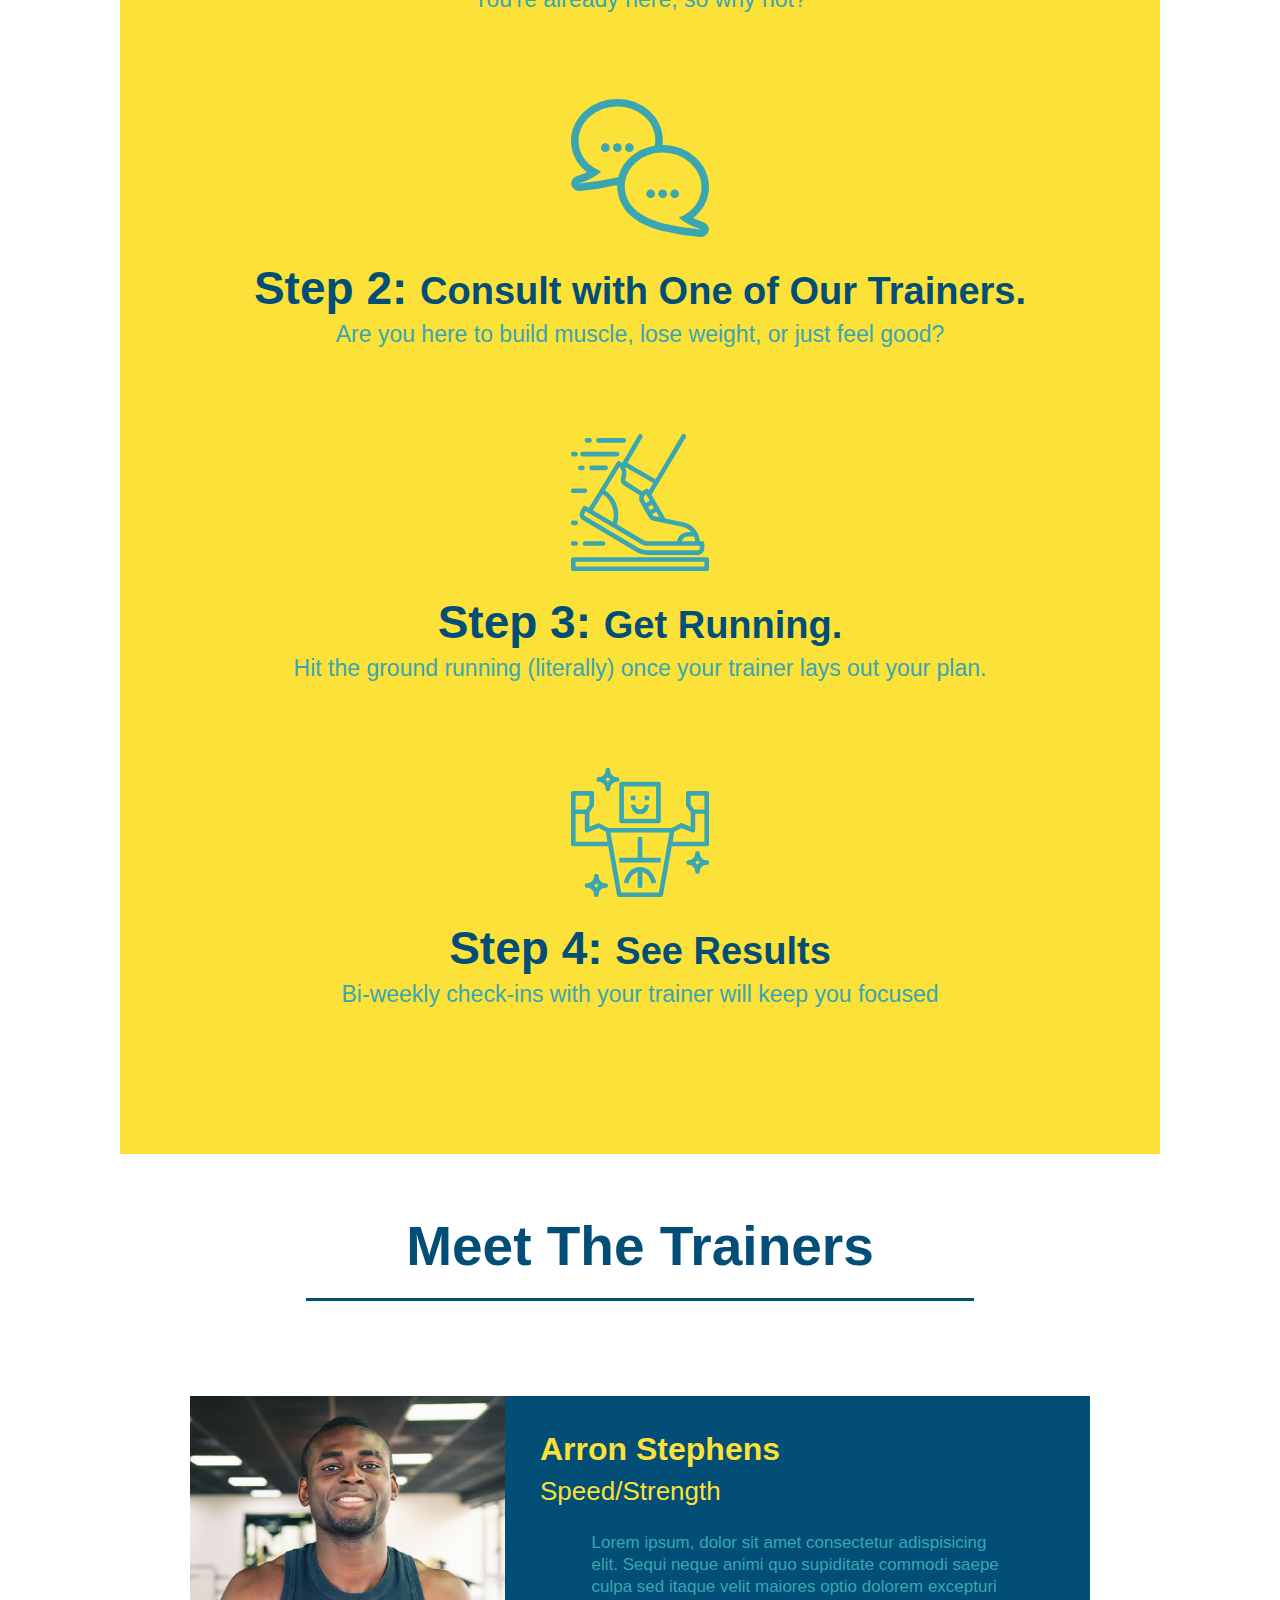
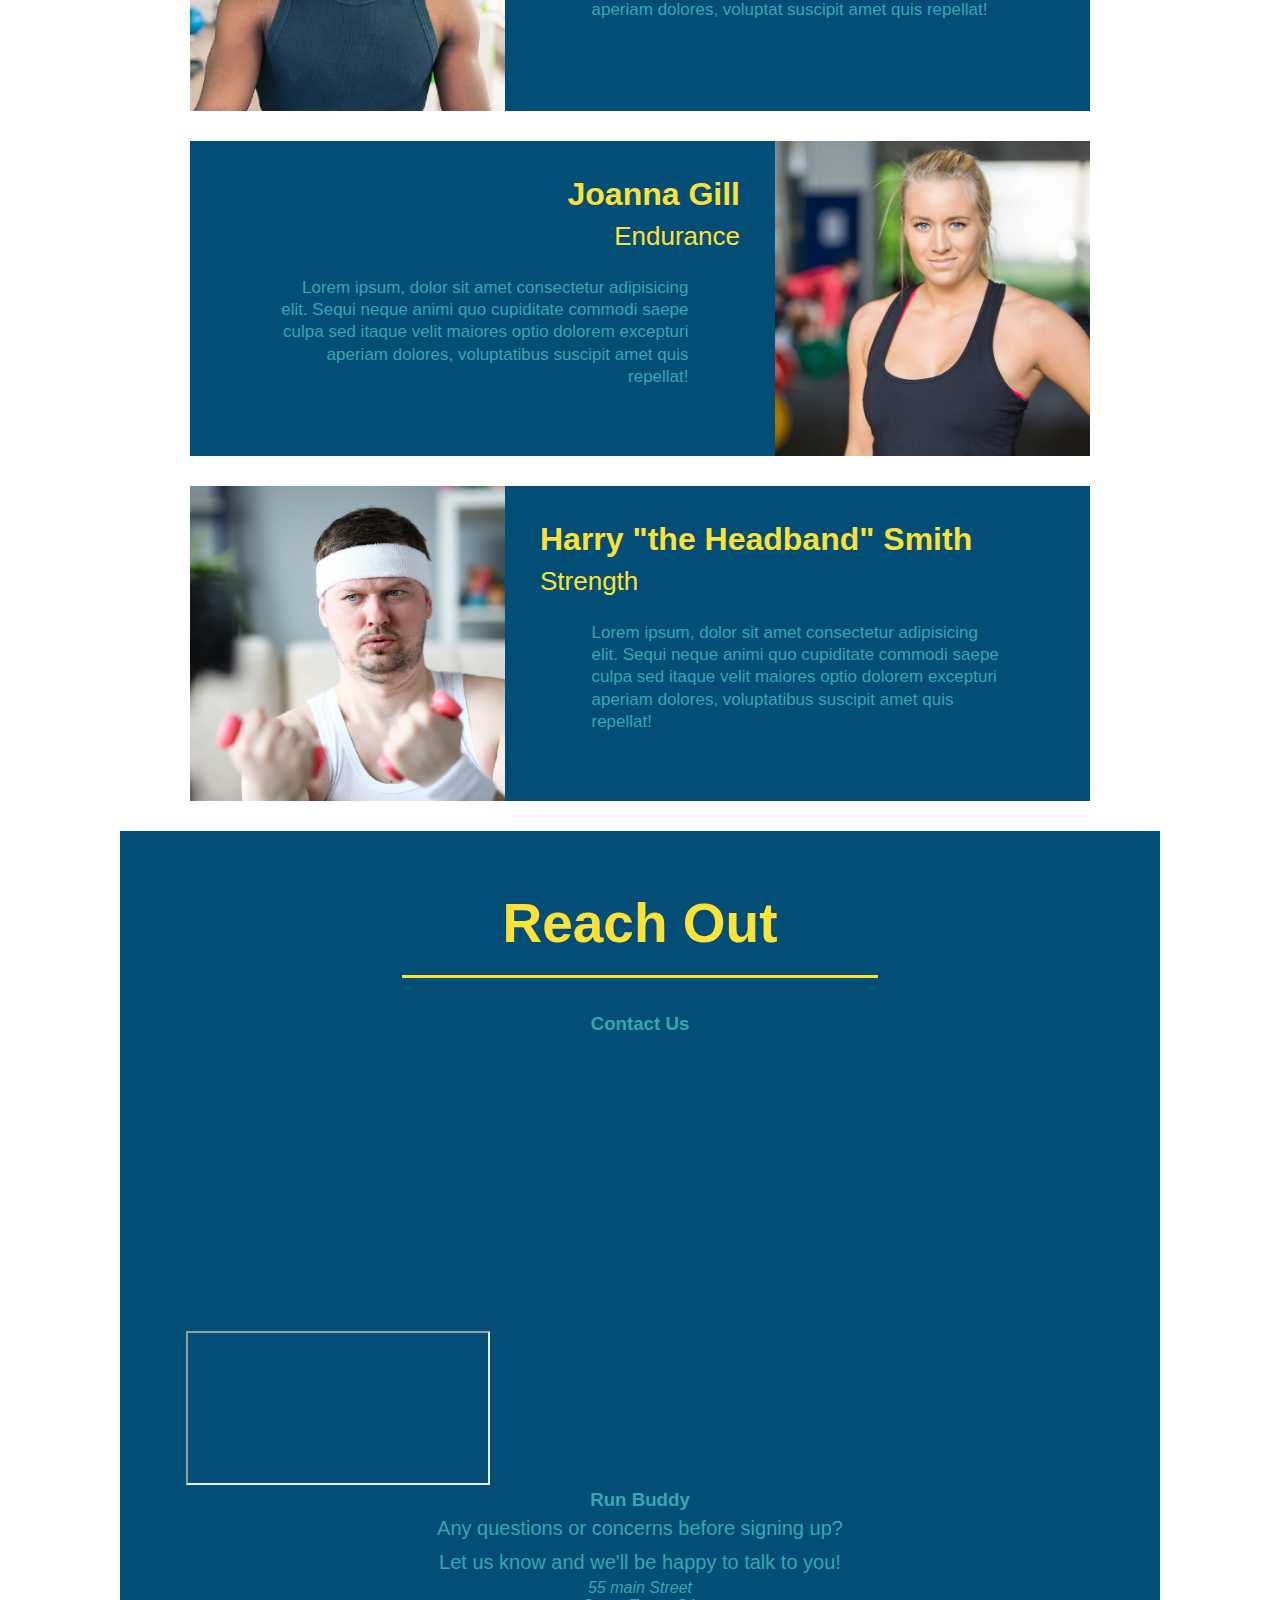
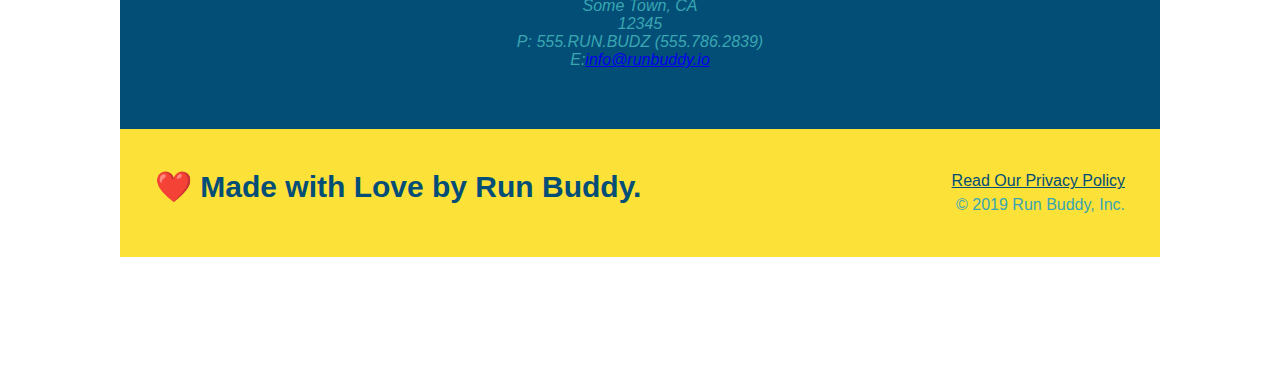
==== commit 0515e8c1: "add flexbox to hero" ====
--- a/index.html
+++ b/index.html
@@ -33,11 +33,6 @@
 </header>
 <!-- hero/jumbotron -->
 <section class="hero">
-<div class="hero-cta"   
-<h2>Sart Building Habits.</h2>
-<p>seitan heirloom post-ironic pop-up iPhone mlkshk hella selfies fashion axe occupy readymade put a bird on it messenger bag Wes Anderson Schlitz plaid Bushwick church-key lo-fi skateboard slow-carb hashtag trust fund Williamsburg biodiesel fixie farm-to-table 8-bit banjo XOXO Banksy chillwave bicycle rights retro cliche tattooed bespoke irony mumblecore Shoreditch deep v polaroid McSweeney's bitters cray gentrify tofu Marfa you probably haven't heard of them yr banh mi asymmetrical art party selvage letterpress High Life.
-</p>
-</div>
 <div class="hero-form">
        <h3>Get Started Today</h3> 
         <p>Fill out this form and one of our trainers will schedule a consult</p>
@@ -141,21 +136,25 @@
 <!-- "reach out" section -->
 <section id="reach-out" class=contact>
     <h2 class="section-title secondary-border">Reach Out</h2>
-    <h3 class="contact-form">Contact Us</h3>
+<div class="contact-form">
+    <h3>Contact Us</h3>
+<iframe>
     <form>
-        <label for="contact-name">Your Name</label>.
-        <input type="text" id="contact-name" placeholder= "Your Name"/>
+    <label for="contact-name">Your Name</label>
+    <input type="text" id="contact-name" placeholder="Your Name"/>
 
-        <label for= "contact-message">Message</label>
-        <textarea id="contact-message" placeholder="Message"></textarea>
-        <button type="submit">Submit</button>
+    <label for="contact-message"> Message</label>
+    <textarea id="contact-message"placeholder="Message"></textarea>
+
+    <button type="submit"</button>
     </form>
-    <div>
+</div>
+</iframe>
     <iframe 
     src="https://www.google.com/maps/embed?pb=!1m18!1m12!1m3!1d2976.237972029218!2d-72.70569318460198!3d41.758526779231794!2m3!1f0!2f0!3f0!3m2!1i1024!2i768!4f13.1!3m3!1m2!1s0x89e65349f4117331%3A0xf16917e48d4dbc94!2s22%20Orange%20St%2C%20Hartford%2C%20CT%2006106!5e0!3m2!1sen!2sus!4v1621548293076!5m2!1sen!2sus" width="600" height="450" style="border:0;" allowfullscreen="" loading="lazy">
        style="border:0;"
     allowfullscreen=""
-    loading="lazy"       
+    loading="lazy">
 </iframe>
 </div>
 <div>
--- a/assets/style.css
+++ b/assets/style.css
@@ -1,24 +1,28 @@
-* {
+* {margin: 0; 
+    padding: 0; 
     box-sizing: border-box;
-    margin: 0; 
-    padding: 0;    
-}
-/* more on this crazy alphanumerical value in a minute! */ 
-body {
+}
+body {/* more on this crazy alphanumerical value in a minute! */ 
     color: #39a6b2;
     font-family: Helvetica, Arial, san-serif;
     }
 /* apply styles to <header>*/ 
-header {
-    padding: 20px 35px;
-    background-color: #39a6b2;
+header {padding: 20px 35px;
+        background-color: #39a6b2;
+        display: flex;
+        justify-content: space-between;
+        flex-wrap: wrap;
+        position:-webkit-sticky sticky;
+        top: 0;
+        background-image: url("../assets/images/hero-bg.jpg");
+        background-size: cover;
+        background-position: 80%;
+        background-attachment: fixed;
      }
-header h1 { 
-     font-weight: bold;
-     display: inline; 
-     margin:0;
+header h1 { font-weight: bold;
      font-size: 36px;
      color: #fce138; 
+      margin:0;
 }
 header a { 
     text-decoration: none;
@@ -26,30 +30,36 @@
 }
 
 header nav { 
-    float:right; 
     margin: 7px 0;
 }
 header nav ul li { display: inline;
+}
+header nav ul {
+    display: flex;
+    flex-wrap: wrap;
+    justify-content: space-between;
+    align-items: center;
+    list-style:none;
 }
 header nav ul li a { 
     margin: 0 30px; 
     font-weight: lighter;
-    font-size: 22px;
-}
-
-footer { 
-    background: #fce138; 
+    font-size: 22px1.55vw;
+}
+
+footer { background: #fce138; 
+    width: 100%; 
     padding: 40px 35px;
-    width: 100%; 
-}
-footer h2 { 
-    display: inline; 
+    display: flex;
+    justify-content: space-between;
+    flex-wrap: wrap;
+}
+footer h2 {  
     color: #024e76; 
     font-size: 30px; 
     margin: 0;
 }
-footer div { 
-    float: right; 
+footer div {  
     line-height: 1.5;
     text-align: right;
 }
@@ -57,58 +67,52 @@
 }
 Section {padding: 60px;}
 /* hero Style Start*/
-.hero { 
-    background-image: url("../assets/images/hero-bg.jpg");
-    background-size: cover;
-    background-position: Center;
-    Position: Relative;
-    height: 600px;
+
+.hero {
+    display: flex;
+    justify-content: center;
+    flex-wrap: wrap;
 }
 .hero-form {
-    border: 3px solid #024e76;
-    background-color: #fce138;
-    padding: 20px;
-    width: 500px;
-    color: #024e76;
-    position: absolute;
-    bottom: 120px;
-    right: 140px;
-}
-.hero-form h3 { 
-    font-size: 24px; 
-    margin: 0}
-.hero-form p { 
-    margin: 5px 0 15px 0;
-}
-.form-input {
-    border: 1px solid #024e76;
-    display: block;
-    padding: 7px 15px;
-    font-size: 16px;
-    color: #024e76;
-    width: 100%;
-    margin-bottom: 15px;
+        border: 3px solid #024e76;
+        background-color: #fce138;
+        padding: 20px;
+        color: #024e76;
+        width: 40%;
+        margin: 3.5%;
+}
+.hero-form h3 { font-size: 24px; 
+    margin: 0;}
+.hero-form p { margin: 5px 0 15px 0;
+}
+.form-input {border: 1px solid #024e76;
+display: block;
+padding: 7px 15px;
+font-size: 16px;
+color: #024e76;
+width: 100%;
+margin-bottom: 15px;
 }
 .hero-form label { margin: 0 5px;
 }
-.hero-form button { 
+.hero-form button { color: #fce138;
+background-color: #024e76;
+border: none;
+padding: 10px 20px;
+font-size: 16px;
+}
+.hero-cta{
+    width:35%;
+    text-align: right;
+    margin:3.5%;
+    color:#fff;
+    font-size: 18px;
+    line-height: 1.3;
+}
+.hero-cta h2 {
+    font-style: italic;
+    font-size: 55px;
     color: #fce138;
-    background-color: #024e76;
-    border: none;
-    padding: 10px 20px;
-    font-size: 16px;
-}
-.section-title {
-    font-size: 55px; 
-    display: inline-block;
-    padding: 0 100px 20px 100px;
-    border-bottom: 3px solid;
-    margin-bottom: 35px;    
-    color: #024e76;   
-}
-.primary-border { border-color: #fce138;
-}
-.secondary-border{ border-color: #39a6b2
 }
 .intro{ text-align: center;
 }
@@ -122,25 +126,36 @@
 background: #fce138;
 }
 .steps div{
-     margin-bottom: 80px;
-    }
-.steps img{ width: 15%;
+     margin-bottom: 80px;}
+     .steps img{ width: 15%;
         margin: 10px O;
    } 
+
    .steps img{ width: 15%;
     margin: 10px O;
 }
-.steps h3 {
-    color: #024e76;
+.steps h3 {color: #024e76;
     font-size: 46px;
     margin-top: 20px;
     }
 
-.steps p {
-        color: #39a6b2; 
+    .steps p {color: #39a6b2; 
         font-size: 23px;
     }
-.steps span {font-size: 38px;}
+    .steps span {font-size: 38px;}
+
+.section-title {font-size: 55px; 
+    color: #024e76; 
+    margin-bottom: 35px;
+    padding: 0 100px 20px 100px;
+    display: inline-block;
+    border-bottom: 3px solid;
+}
+
+.primary-border { border-color: #fce138;
+}
+.secondary-border{ border-color: #39a6b2
+}
 
 .trainers {text-align: center;
 }
@@ -150,26 +165,22 @@
 color: #fce138; 
 overflow:auto;
 }
-.trainer img{ 
-    width: 35%;
-    float: left;
-}
-.trainer-bio {
-    padding: 35px; 
-    float: left;
-    width: 65%;
-}
-.trainer-bio h3 {
-    font-size: 32px;
+.trainer img{ width: 35%;
+float: left;
+}
+.trainer-bio {padding: 35px; 
+float: left;
+width: 65%;
+}
+.trainer-bio h3 {font-size: 32px;
     margin-bottom: 8px;
    }
-.trainer-bio h4 {
-    font-weight: lighter; 
+   .trainer-bio h4 {font-weight: lighter; 
     font-size: 26px;
     margin-bottom: 25px;
     }
 
-.trainer-bio p { font-size: 17px; 
+    .trainer-bio p { font-size: 17px; 
         Line-height: 1.3;
     }
 .text-left { text-align: left;
@@ -178,19 +189,25 @@
 }
 
 /*REACH OUT STYLES START*/
+.section-title {
+    font-size: 55px;
+    display: inline-block;
+    padding: 0 100px 20px 100px;
+    border-bottom: 3px solid;
+    margin-bottom: 35px; 
+    color: #024e76
+}
 .contact {
-    text-align: Center;
+    text-align: center;
     background: #024e76;
 }
 .contact h2 {color: #fce138
 }
-.contact-info iframe { 
-    width: 400px;
+.contact-info iframe { width: 400px;
     height: 400px;
     }
     
-.contact-info div {
-    width: 410px;
+.contact-info div {width: 410px;
         display: inline-block;
         vertical-align: top;
         text-align: left;
@@ -210,8 +227,4 @@
 }
 .contact-info a{color: #fce138;
 }
-/*REACH OUT STYLES END*/
-.text-left{text-align: left;
-} 
-.text-right {text-align: right;
-}+/*REACH OUT STYLES END*/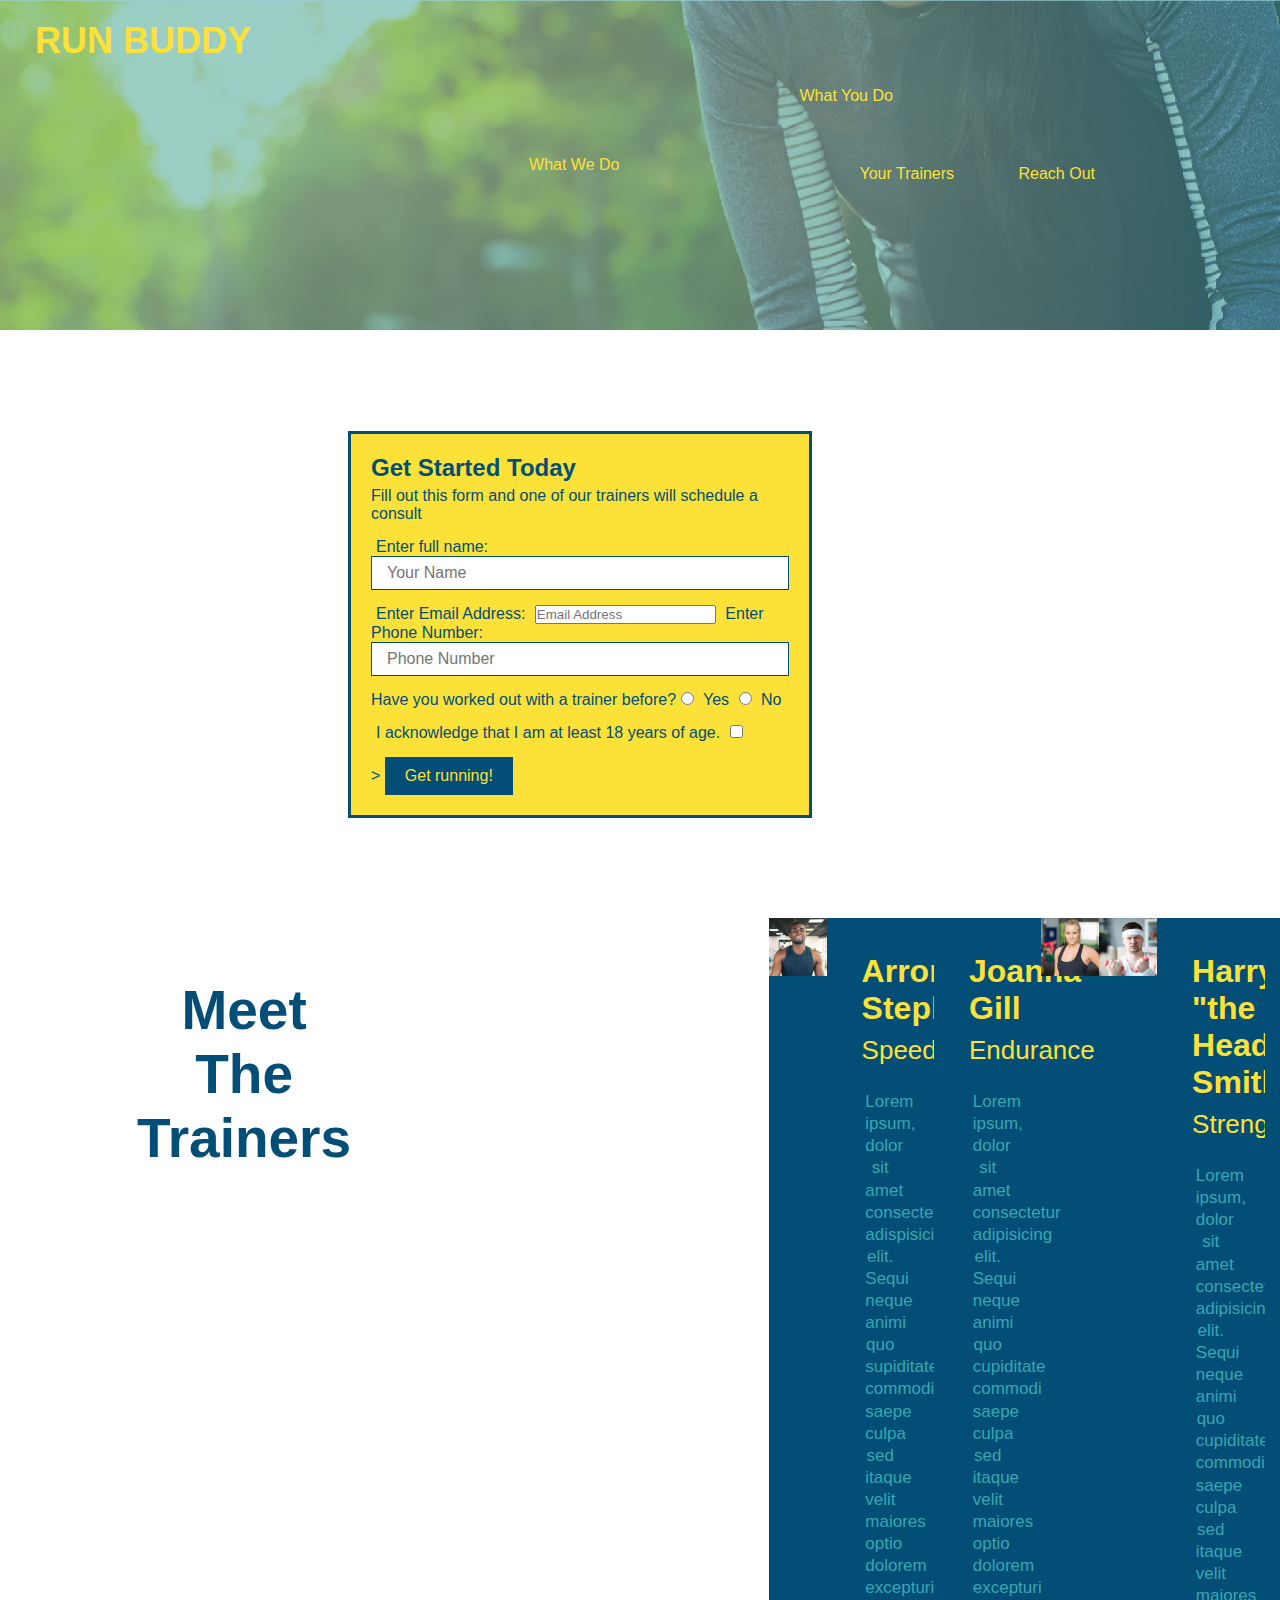
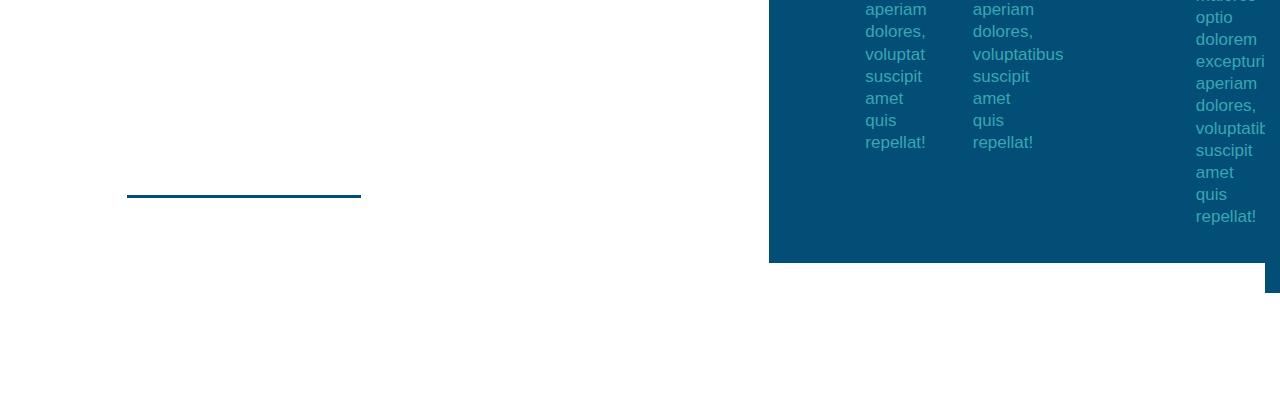
==== commit e567fc7f: "add flexbox to trainers" ====
--- a/index.html
+++ b/index.html
@@ -65,7 +65,9 @@
 </section>
 <!-- "what We do" Section-->
 <section id="what-we-do" class="intro">
+    <div class="flex-row">
     <h2 class="section-title primary-border">What We do</h2>
+    <div class="flex-row">
     <p>
         butcher selfies chambray shabby chic gentrify readymade yr Echo Park XOXTumblr normcore Banksy direct trade Blue
         Bottle chillwave you probably haven't heard of them single-origin coffee Vice fanny pack fixie Odd Future Austin
@@ -75,6 +77,7 @@
     </p>
 <!-- "what you do"Section-->
     <section id="What-you-do" class="steps">
+    <div class="flex-row">< 
      <h2 class="section-title secondary-border">what You do</h2>   
 <div>
 <img src="./assets/images/step-1.svg" alt=""/>
@@ -100,6 +103,7 @@
 
 <!-- "meet the trainers" section -->
 <section id="your-trainers" class="trainers">
+    <div class="flex-row">
     <h2 class="section-title primary border"> Meet The Trainers</h2>
 </section>
 <article class="trainer">
@@ -135,6 +139,7 @@
     </article>
 <!-- "reach out" section -->
 <section id="reach-out" class=contact>
+    <div class="flex-row">
     <h2 class="section-title secondary-border">Reach Out</h2>
 <div class="contact-form">
     <h3>Contact Us</h3>
--- a/assets/style.css
+++ b/assets/style.css
@@ -39,12 +39,12 @@
     flex-wrap: wrap;
     justify-content: space-between;
     align-items: center;
-    list-style:none;
+    list-style: none;
 }
 header nav ul li a { 
     margin: 0 30px; 
     font-weight: lighter;
-    font-size: 22px1.55vw;
+    font-size: 22px 1.55vw;
 }
 
 footer { background: #fce138; 
@@ -114,24 +114,23 @@
     font-size: 55px;
     color: #fce138;
 }
-.intro{ text-align: center;
-}
 .intro p { line-height: 1.7; 
     color: #39a6b2; 
     width: 80%;
     font-size: 20px;
     margin: 0 auto;
-}
-.steps {text-align: center;
+    text-align: center;
+}
+.steps {
 background: #fce138;
 }
 .steps div{
      margin-bottom: 80px;}
-     .steps img{ width: 15%;
+.steps img{ width: 15%;
         margin: 10px O;
    } 
 
-   .steps img{ width: 15%;
+.steps img{ width: 15%;
     margin: 10px O;
 }
 .steps h3 {color: #024e76;
@@ -139,17 +138,18 @@
     margin-top: 20px;
     }
 
-    .steps p {color: #39a6b2; 
+.steps p {color: #39a6b2; 
         font-size: 23px;
     }
-    .steps span {font-size: 38px;}
+.steps span {font-size: 38px;}
 
 .section-title {font-size: 55px; 
     color: #024e76; 
-    margin-bottom: 35px;
-    padding: 0 100px 20px 100px;
-    display: inline-block;
     border-bottom: 3px solid;
+    padding-bottom: 20px;
+    text-align: center;
+    margin: 0 auto 35px auto;
+    width: 50%;
 }
 
 .primary-border { border-color: #fce138;
@@ -157,7 +157,12 @@
 .secondary-border{ border-color: #39a6b2
 }
 
-.trainers {text-align: center;
+.trainers {
+    width: 100%;
+    margin: 0 auto;
+    display: flex;
+    flex-wrap: wrap;
+    justify-content: space-around;
 }
 .trainer {width: 900px; 
 margin: 0 auto 30px auto;
@@ -191,14 +196,15 @@
 /*REACH OUT STYLES START*/
 .section-title {
     font-size: 55px;
-    display: inline-block;
-    padding: 0 100px 20px 100px;
     border-bottom: 3px solid;
-    margin-bottom: 35px; 
-    color: #024e76
+    color: #024e76;
+    padding-bottom: 20px;
+    text-align: center;
+    margin: 0 auto 35px auto;
+    width: 50%;
 }
 .contact {
-    text-align: center;
+    
     background: #024e76;
 }
 .contact h2 {color: #fce138
@@ -227,4 +233,9 @@
 }
 .contact-info a{color: #fce138;
 }
-/*REACH OUT STYLES END*/+/*REACH OUT STYLES END*/
+.text-left{ text-align: left;
+}    
+.text-right{ text-align: right;
+}
+.flex-row {display: flex;}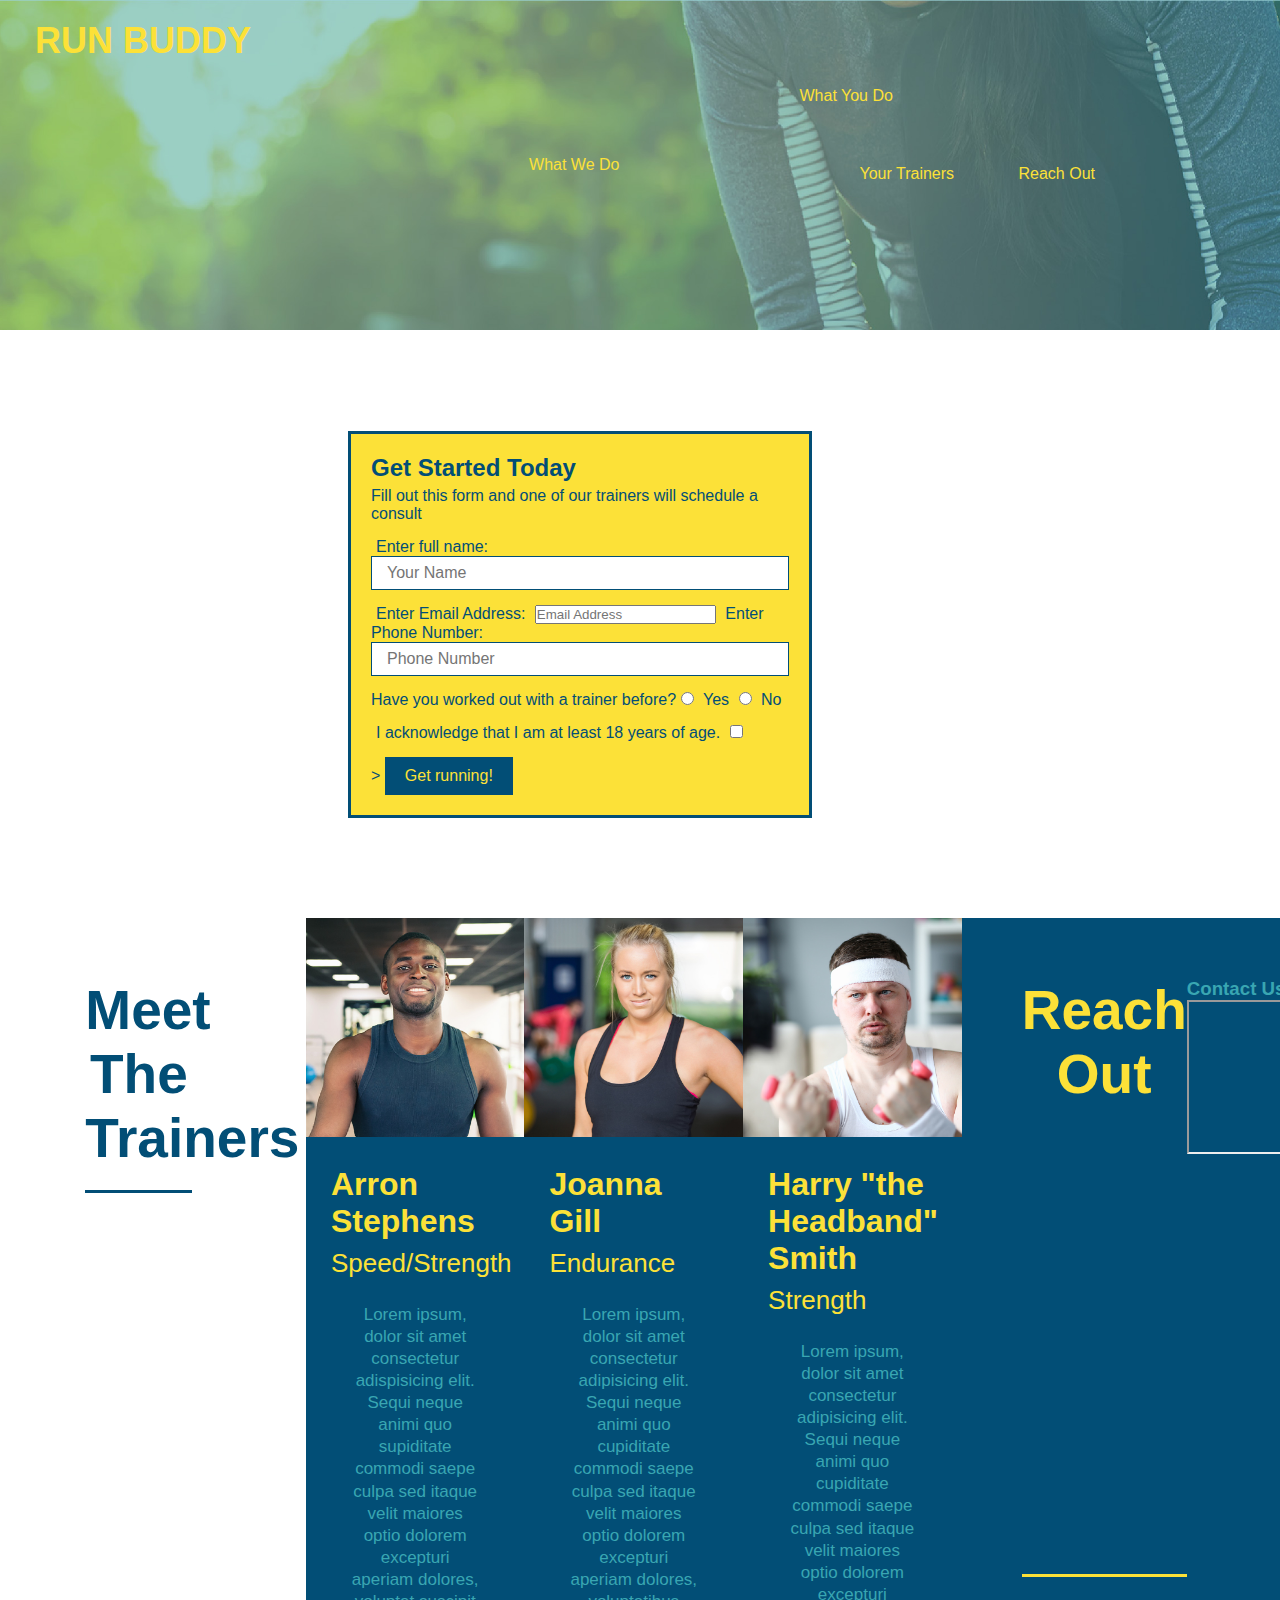
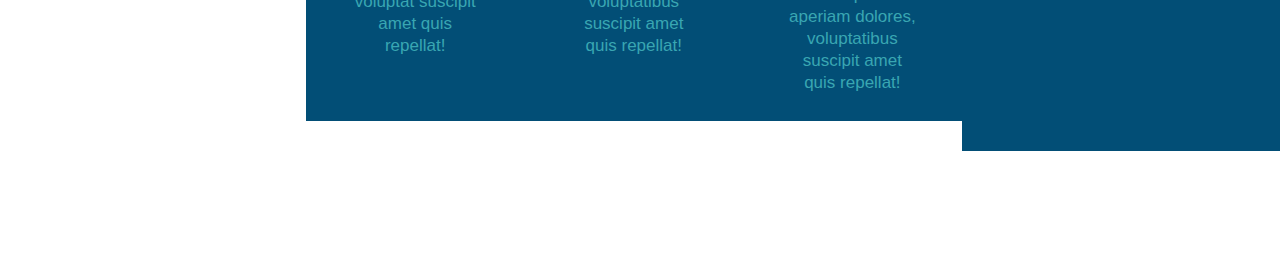
==== commit c8a3fd89: "add flexbox to trainers" ====
--- a/index.html
+++ b/index.html
@@ -102,15 +102,15 @@
 </section>
 
 <!-- "meet the trainers" section -->
-<section id="your-trainers" class="trainers">
+<section id="your-trainers">
     <div class="flex-row">
     <h2 class="section-title primary border"> Meet The Trainers</h2>
 </section>
 <article class="trainer">
     <img src="./assets/images/trainer-1.jpg" alt="Arron Stephens in his workout clothers, ready to pump iron"/>
-<div class="trainer-bio text-left">
-    <h3> Arron Stephens</h3>
-    <h4> Speed/Strength</h4>
+<div class="trainer-bio" class="trainers">
+    <h3 class="trainer-name">Arron Stephens</h3>
+    <h4 class="trainer-role">Speed/Strength</h4>
     <p>Lorem ipsum, dolor sit amet consectetur adispisicing elit. Sequi neque animi quo
         supiditate commodi saepe culpa sed itaque velit maiores optio dolorem excepturi aperiam dolores, voluptat suscipit amet quis repellat!
         </p>
@@ -118,21 +118,21 @@
     </article>
     <!--second trainer bio-->
     <article class="trainer">
-        <div class="trainer-bio text-right">
-            <h3> Joanna Gill</h3>
-            <h4> Endurance</h4>
+        <img src="./assets/images/trainer-2.jpg" alt="Joanna Gill cooling off after a workout"/>
+        <div class="trainer-bio" class="trainers">
+            <h3 class="trainer-name">Joanna Gill</h3>
+            <h4 class="trainer-role"> Endurance</h4>
             <p> Lorem ipsum, dolor sit amet consectetur adipisicing elit. Sequi neque animi quo cupiditate commodi saepe culpa sed
                 itaque velit maiores optio dolorem excepturi aperiam dolores, voluptatibus suscipit amet quis repellat!
             </p>
         </div>
-        <img src="./assets/images/trainer-2.jpg" alt="Joanna Gill cooling off after a workout"/>
     </article>
     <!--thrid trainer bio-->
     <article class="trainer">
         <img src="./assets/images/trainer-3.jpg" alt="Harry Smith wearing a headband and lifting comically small pink weights"/>
-        <div class="trainer-bio text-left">
-            <h3>Harry "the Headband" Smith</h3>
-            <h4>Strength</h4>
+        <div class="trainer-bio" class="trainers">
+            <h3 class="trainer-name">Harry "the Headband" Smith</h3>
+            <h4 class="trainer-role">Strength</h4>
             <p>Lorem ipsum, dolor sit amet consectetur adipisicing elit. Sequi neque animi quo cupiditate commodi saepe culpa sed
                 itaque velit maiores optio dolorem excepturi aperiam dolores, voluptatibus suscipit amet quis repellat!</p>
         </div>
--- a/assets/style.css
+++ b/assets/style.css
@@ -170,12 +170,9 @@
 color: #fce138; 
 overflow:auto;
 }
-.trainer img{ width: 35%;
-float: left;
-}
-.trainer-bio {padding: 35px; 
-float: left;
-width: 65%;
+.trainer img{ width: 100%;
+}
+.trainer-bio {padding: 25px; 
 }
 .trainer-bio h3 {font-size: 32px;
     margin-bottom: 8px;
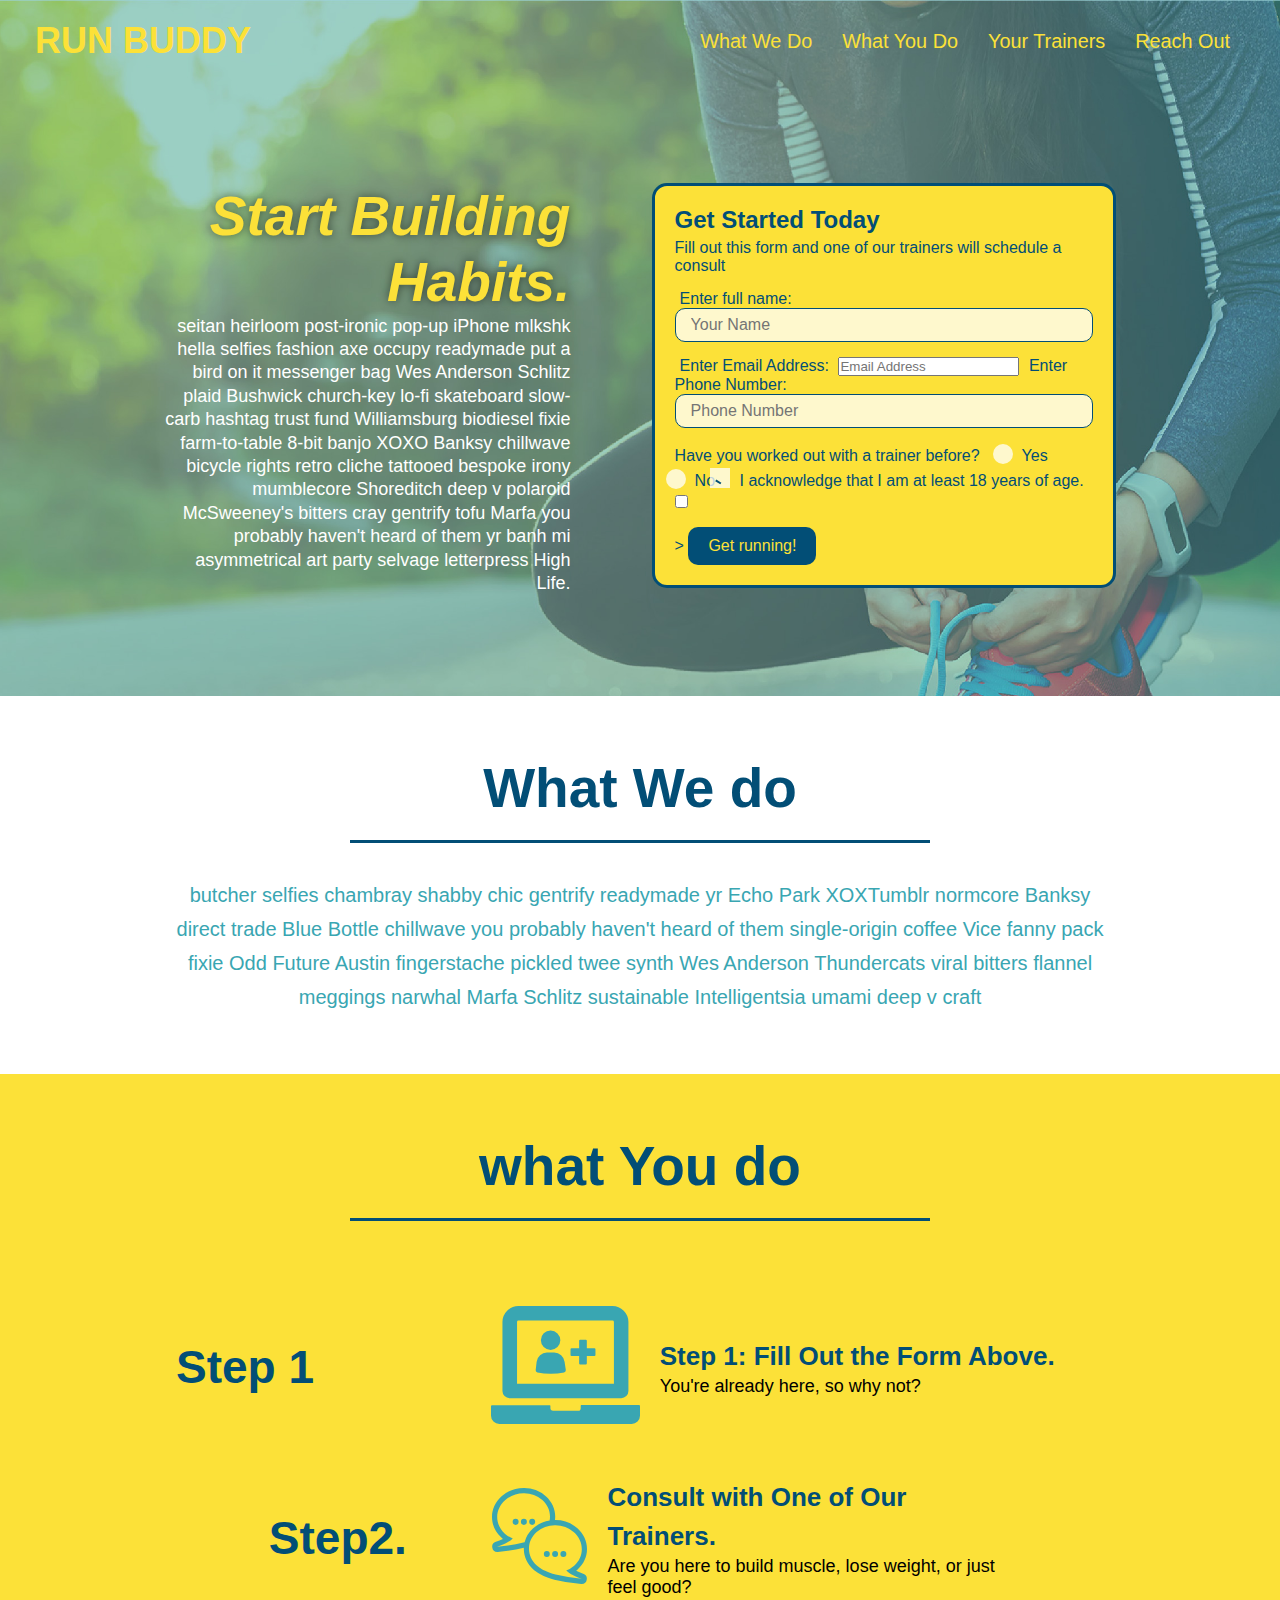
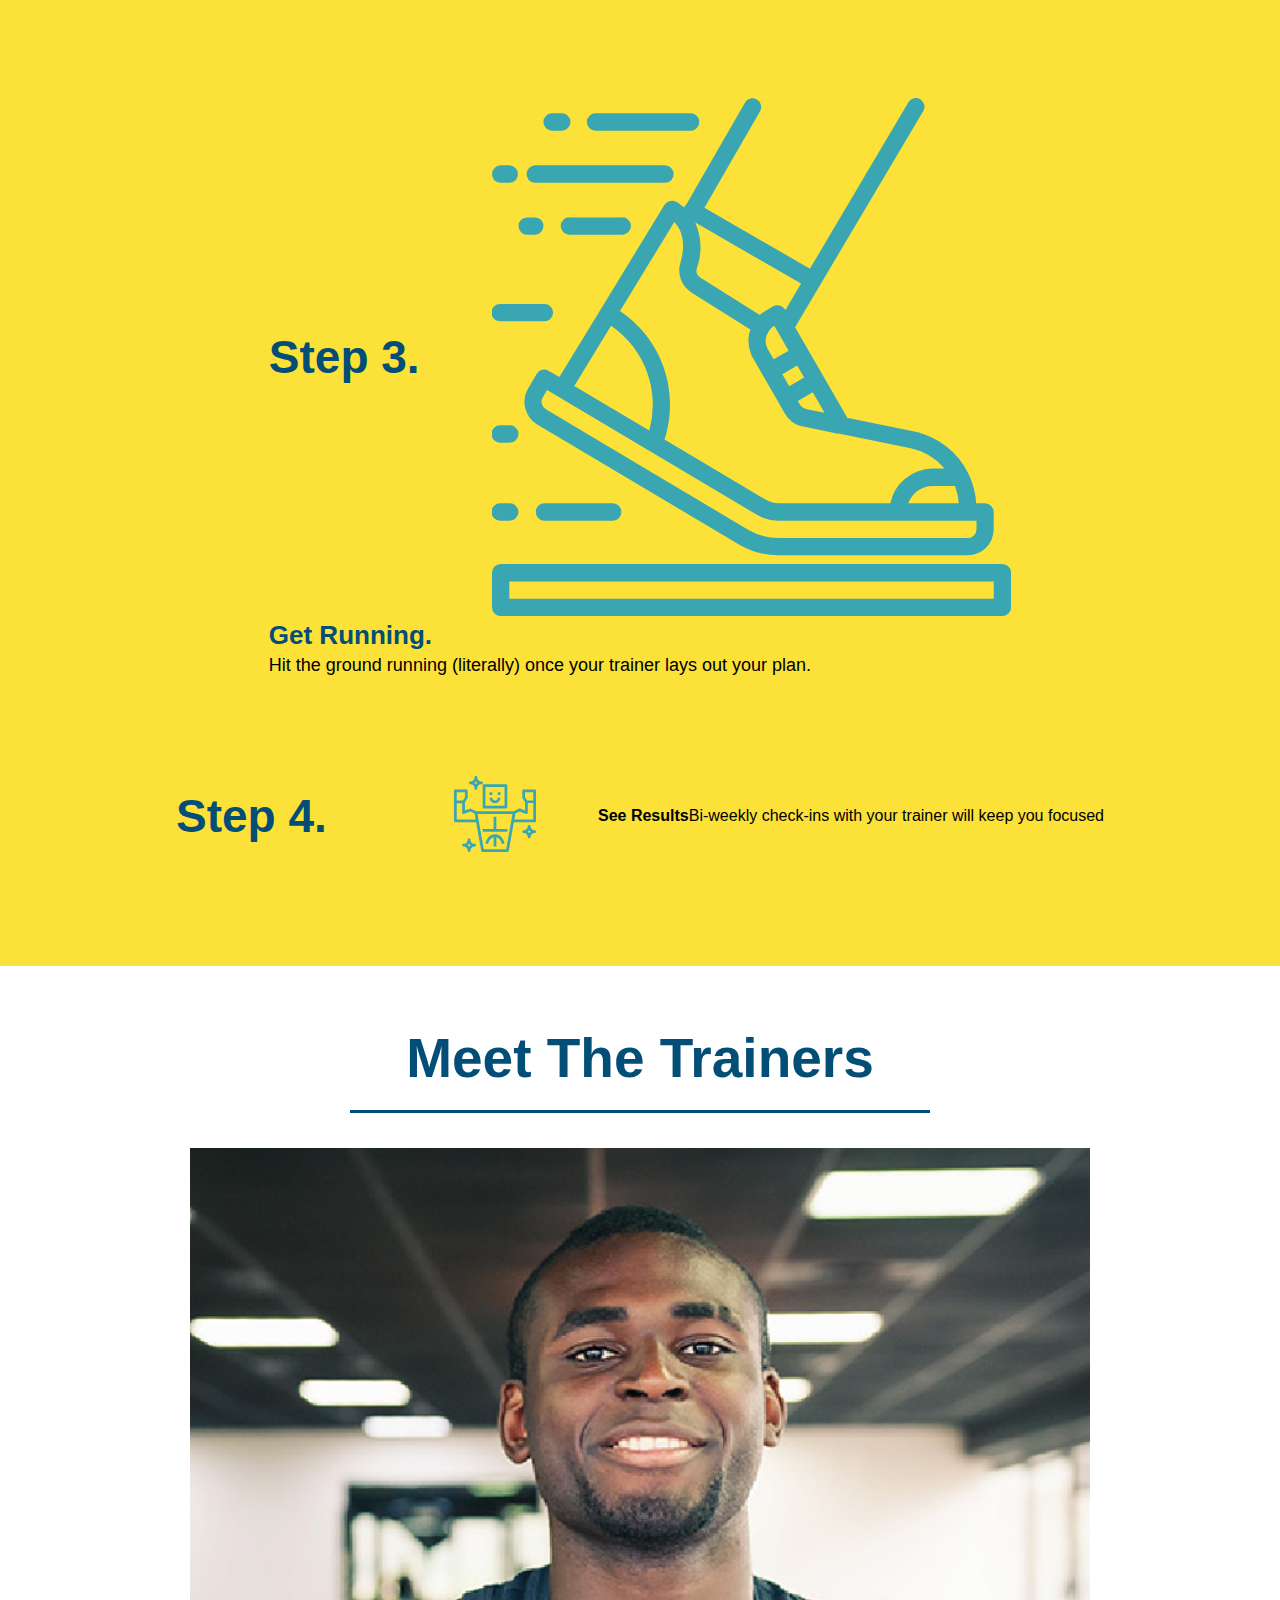
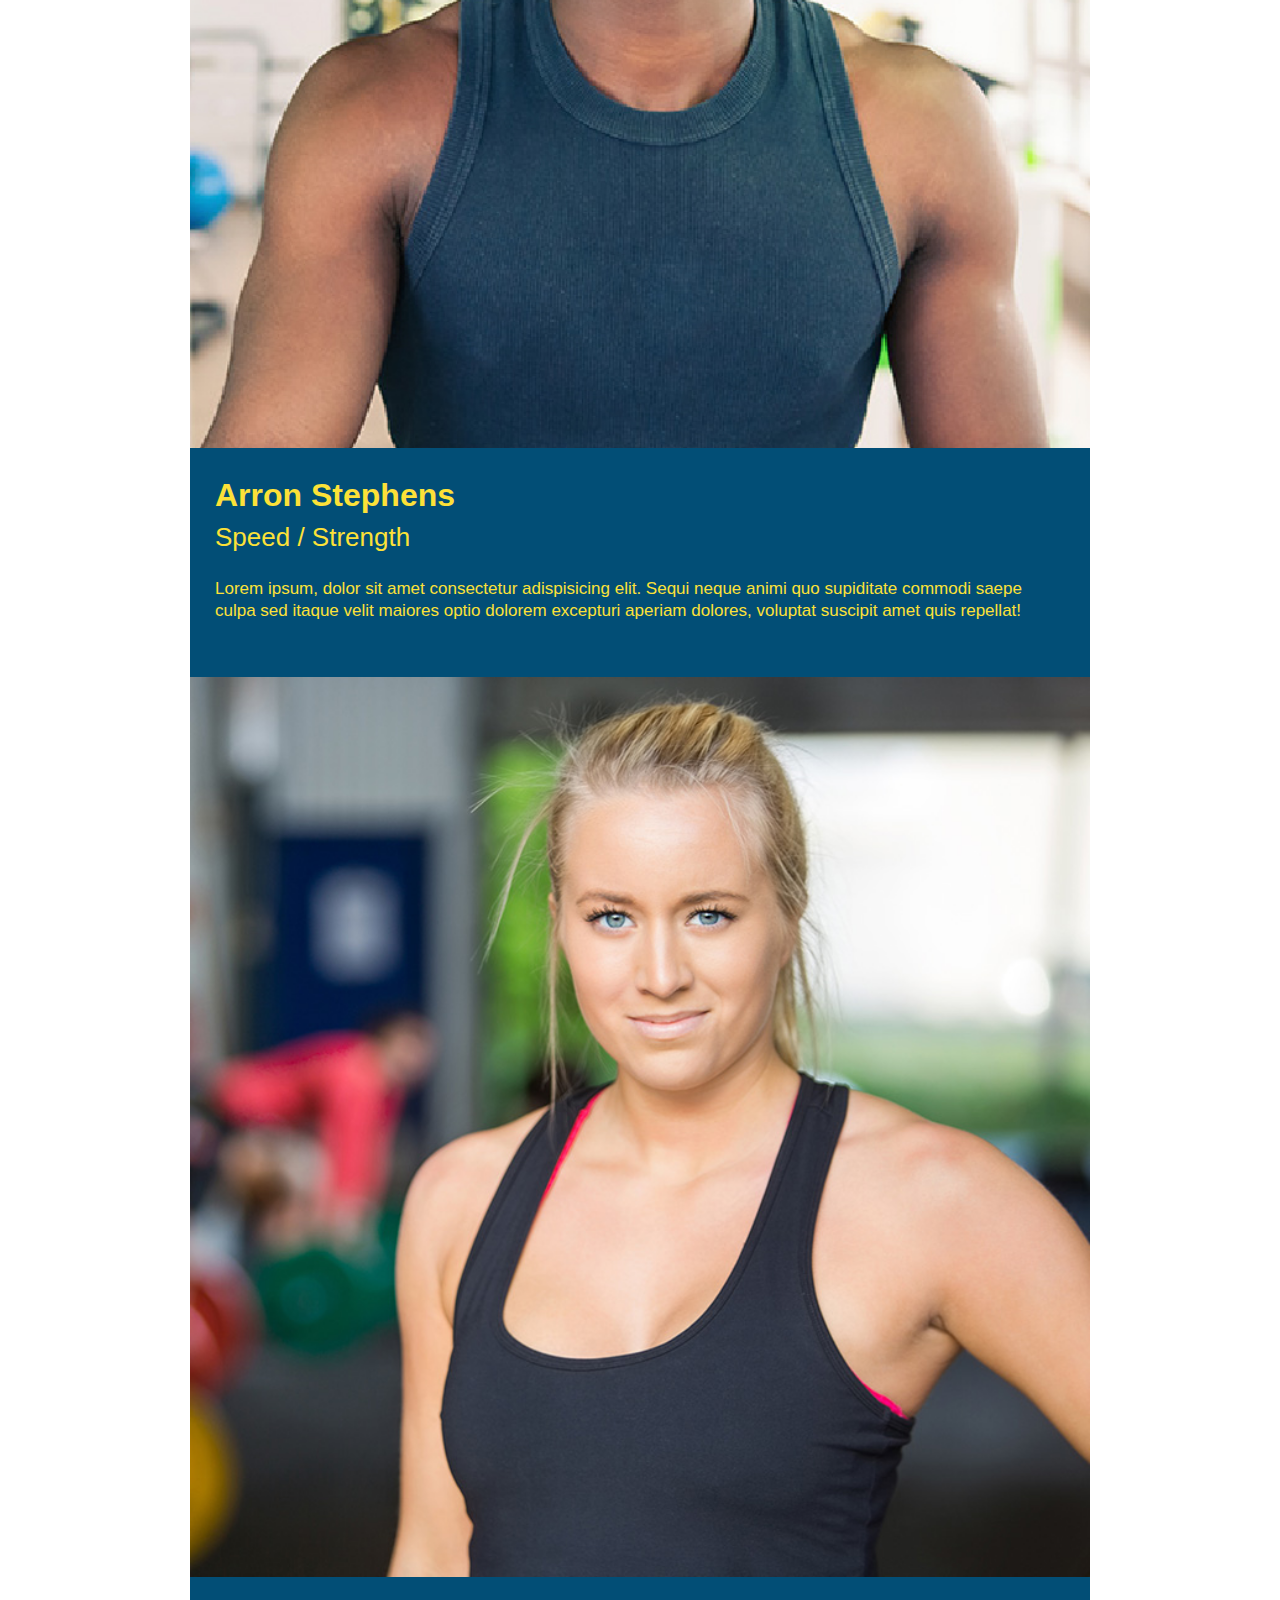
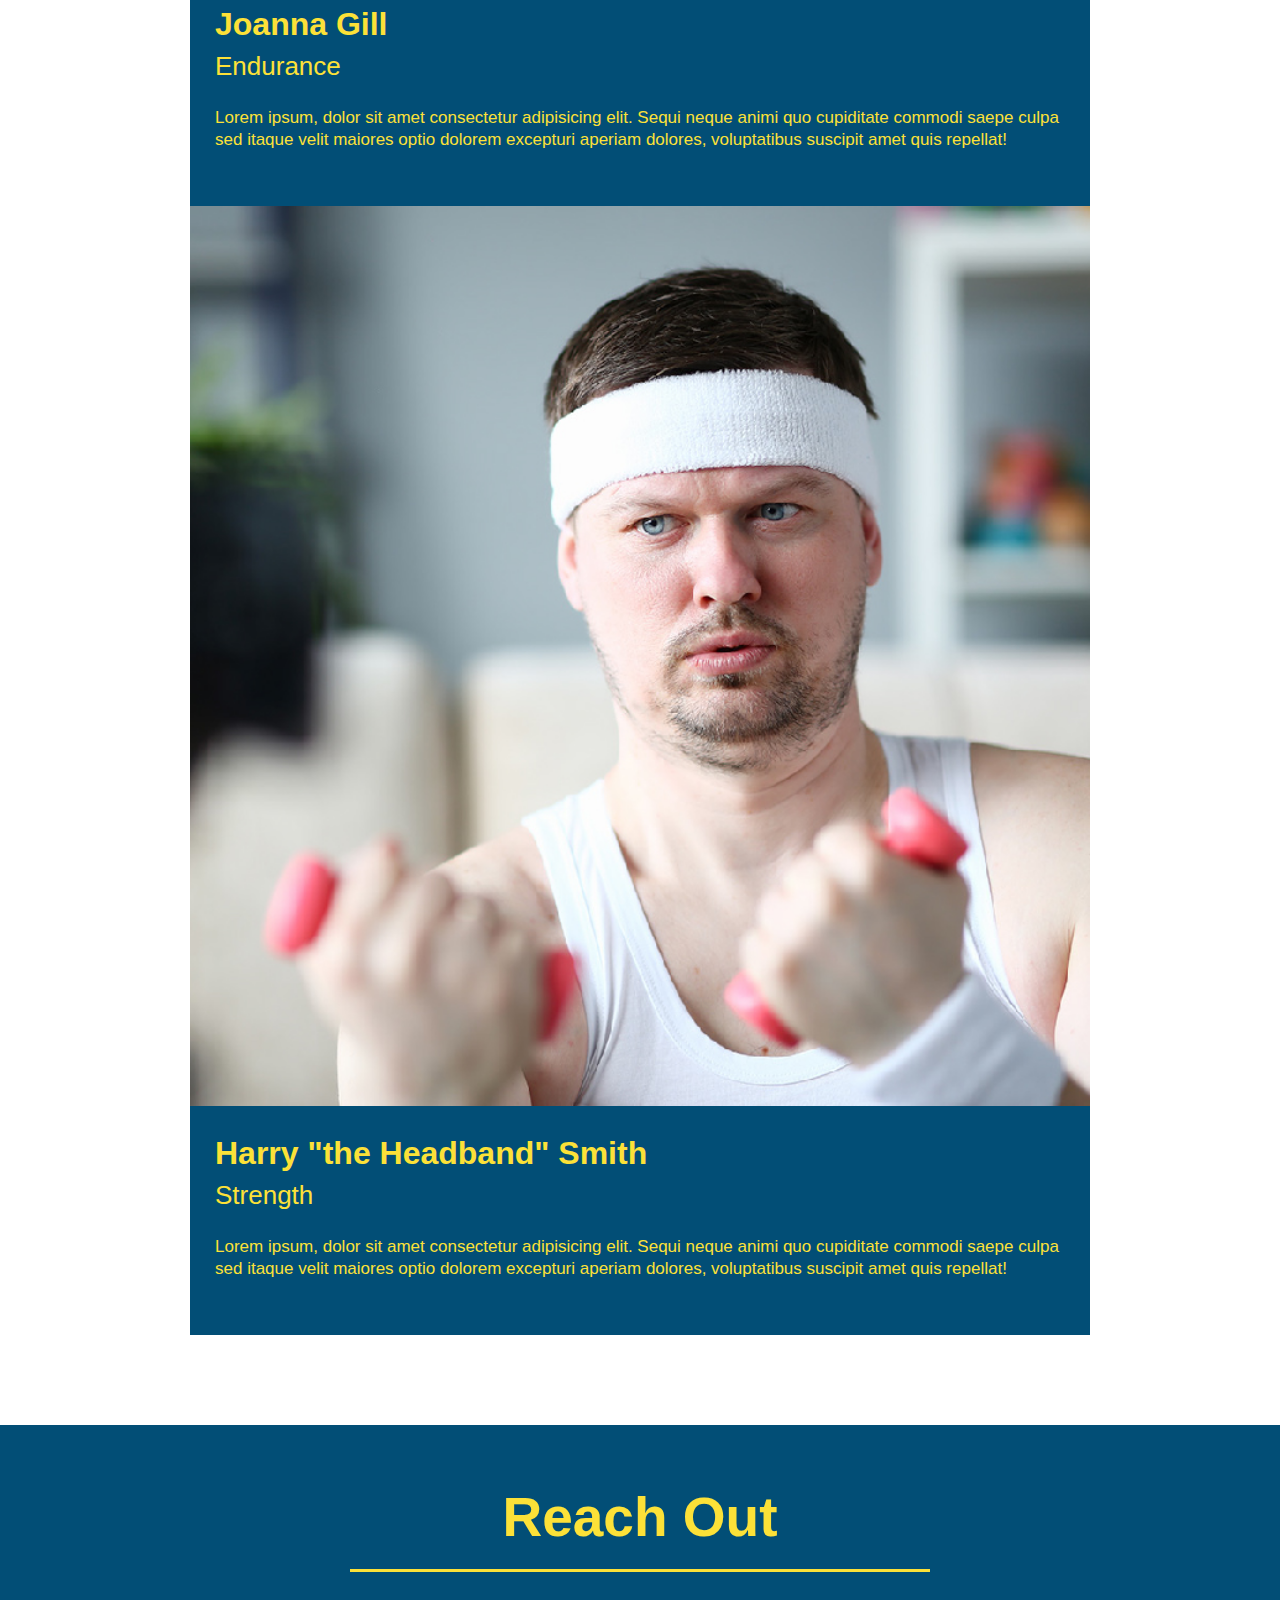
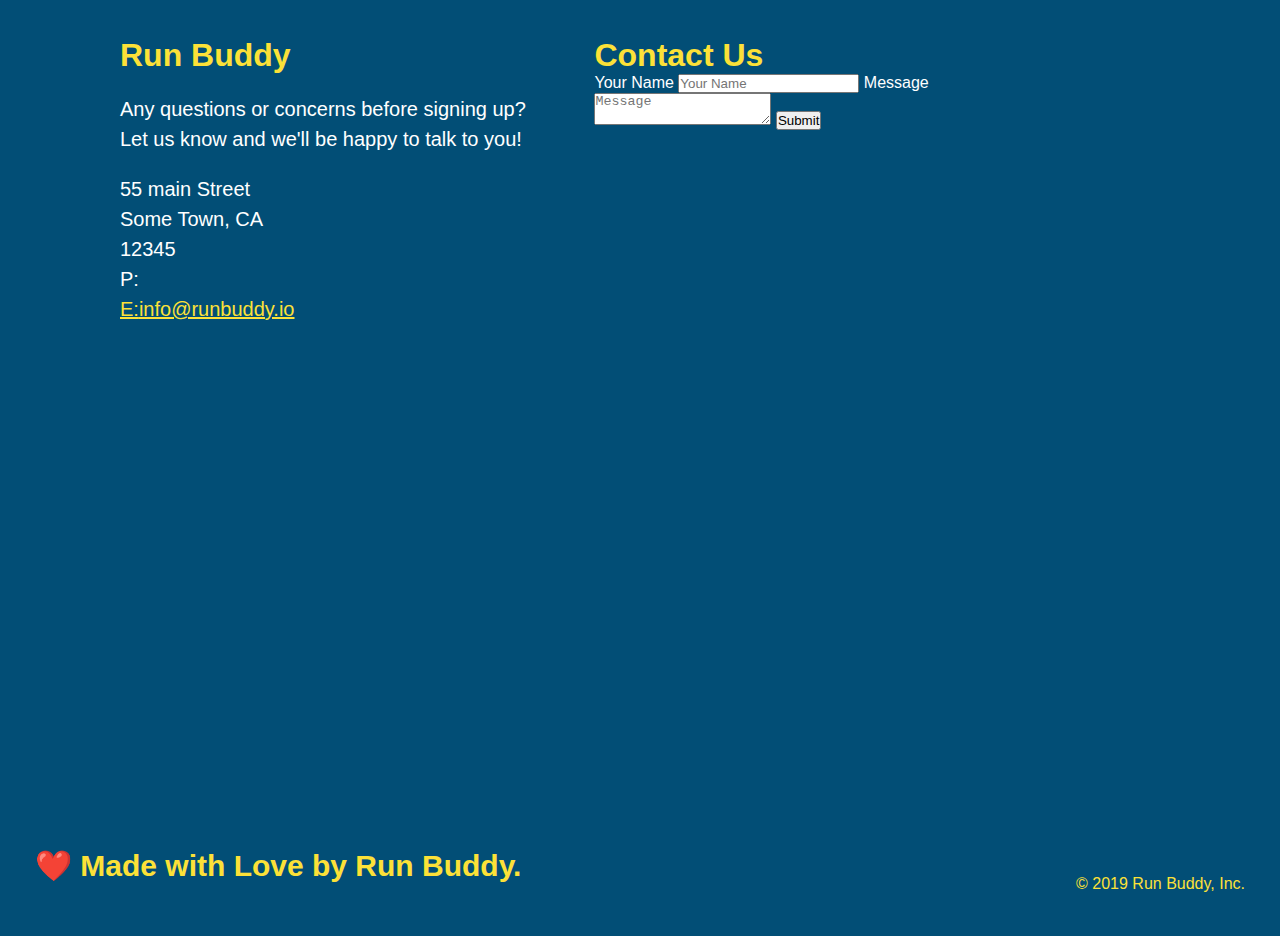
==== commit 70c4e605: "updated css and index" ====
--- a/index.html
+++ b/index.html
@@ -1,192 +1,257 @@
 <!DOCTYPE html>
 <html lang="en">
-    <head>
-        <!--Linking style.css-->
-        <meta charset="UTF-8" />
-        <title> Run Buddy</title>
-        <link rel="stylesheet" href="./assets/style.css" />
-    </head>
-    <body>
-<!-- navigation -->
-<header>
+
+<head>
+    <!--Linking style.css-->
+    <meta charset="UTF-8" />
+    <title> Run Buddy</title>
+    <link rel="stylesheet" href="./assets/style.css" />
+    <!-- <link rel="stylesheet" href="./assets/secondary-styles.css"> -->
+</head>
+
+<body>
+    <!-- navigation -->
+    <header>
         <h1>
-          <a href="/">RUN BUDDY</a>
-          </h1>
+            <a href="/">RUN BUDDY</a>
+        </h1>
         <nav>
-<ul>
-  <li>
-       <!-- what we do-->
-      <section id="what-we-do" class="intro">
-      <a href="#what-we-do">What We Do</a>
-      </li>
-      <li>
-      <!--what you do"-->  
-    <section id="what-you-do" class="intro">
-    <a href="#what-you-do">What You Do</a>
-         <!--Your Trainers"-->
-     <section id="your-trainers" class="intro">
-        <a href="#Your-Trainers">Your Trainers</a>
-         <a href="#reach-out">Reach Out</a>
-    </li>
-</ul>
-</nav>
-</header>
-<!-- hero/jumbotron -->
-<section class="hero">
-<div class="hero-form">
-       <h3>Get Started Today</h3> 
-        <p>Fill out this form and one of our trainers will schedule a consult</p>
-        <!-- Add form element-->  
-        <form>
-    <label for="name">Enter full name:</label>
-    <input type="text" placeholder="Your Name" name="name" id="name" class="form-input">
-    <label for="email">Enter Email Address:</label>
-    <input type="email" placeholder="Email Address" name="email" id="email"/>
-    <label for="Phone">Enter Phone Number:</label>
-    <input type="tel" placeholder="Phone Number" name="phone" id="phone" class="form-input">
-    <p>
-     Have you worked out with a trainer before?
-     <input type="radio" name="trainer-confirm" id=trainer-yes"/>
-     <label for="trainer-yes">Yes</label>
-     <input type="radio" name="trainer-confirm" id=trainer-no"/>
-     <label for="trainer-no">No</label>
-    </p>
-    <p>
-    <label for="checkox">
-        I acknowledge that I am at least 18 years of age.</label>
-        <input type="checkbox" name="age-confirm" id="checkbox"/>
-    </p>>
-<button type="submit">
-Get running!
-</button>
-</form>
-</div>
-<section class="hero">
-</section>
-<!-- "what We do" Section-->
-<section id="what-we-do" class="intro">
-    <div class="flex-row">
-    <h2 class="section-title primary-border">What We do</h2>
-    <div class="flex-row">
-    <p>
-        butcher selfies chambray shabby chic gentrify readymade yr Echo Park XOXTumblr normcore Banksy direct trade Blue
-        Bottle chillwave you probably haven't heard of them single-origin coffee Vice fanny pack fixie Odd Future Austin
-       
-        fingerstache pickled twee synth Wes Anderson Thundercats viral bitters flannel meggings narwhal Marfa Schlitz
-        sustainable Intelligentsia umami deep v craft
-    </p>
-<!-- "what you do"Section-->
+            <ul>
+                <!-- what we do-->
+                <li>
+                    <a href="#what-we-do">What We Do</a>
+                </li>
+                <!--what you do"-->
+                <li>
+                    <a href="#what-you-do">What You Do</a>
+                </li>
+                <!--Your Trainers"-->
+                <li>
+                    <a href="#Your-Trainers">Your Trainers</a>
+                </li>
+                <li>
+                    <a href="#reach-out">Reach Out</a>
+                </li>
+            </ul>
+        </nav>
+        </header>
+        <section class="hero">
+            <div class="hero-cta">
+                <h2>Start Building Habits.</h2>
+                    <p>
+                        seitan heirloom post-ironic pop-up iPhone mlkshk hella selfies fashion axe occupy readymade put
+                        a
+                        bird on it
+                        messenger bag Wes Anderson Schlitz plaid Bushwick church-key lo-fi skateboard slow-carb hashtag
+                        trust fund
+                        Williamsburg biodiesel fixie farm-to-table 8-bit banjo XOXO Banksy chillwave bicycle rights
+                        retro
+                        cliche
+                        tattooed bespoke irony mumblecore Shoreditch deep v polaroid McSweeney's bitters cray gentrify
+                        tofu
+                        Marfa you
+                        probably haven't heard of them yr banh mi asymmetrical art party selvage letterpress High Life.
+                    </p>
+            </div>
+            <div class="hero-form">
+                <h3>Get Started Today</h3>
+                <p>Fill out this form and one of our trainers will schedule a consult</p>
+                <!-- Add form element-->
+                <form>
+                    <label for="name">Enter full name:</label>
+                    <input type="text" placeholder="Your Name" name="name" id="name" class="form-input">
+                    <label for="email">Enter Email Address:</label>
+                    <input type="email" placeholder="Email Address" name="email" id="email" />
+                    <label for="Phone">Enter Phone Number:</label>
+                    <input type="tel" placeholder="Phone Number" name="phone" id="phone" class="form-input">
+                    <p>
+                        Have you worked out with a trainer before?
+                <span class="radio-wrapper">
+                        <input type="radio" name="trainer-confirm" id=trainer-yes" />
+                        <label for="trainer-yes">Yes</label>
+                        <input type="radio" name="trainer-confirm" id=trainer-no" />
+                        <label for="trainer-no">No</label>
+                </span>
+                      <span class="checkbox-wrapper"> 
+                        <label for="checkox">
+                            I acknowledge that I am at least 18 years of age.</label>
+                        <input type="checkbox" name="age-confirm" id="checkbox" />
+                        </span>
+                    </p>>
+                    <button type="submit" class="format-submit">
+                        Get running!
+                    </button>
+                </form>
+            </div>
+        </section>
+    </header>
+    <!-- hero/jumbotron -->
+
+    <!-- "what We do" Section-->
+    <section id="what-we-do" class="intro">
+        <div class="flex-row">
+            <h2 class="section-title primary-border">What We do</h2>
+            </div>
+            <div class="flex-row">
+                <p>
+                    butcher selfies chambray shabby chic gentrify readymade yr Echo Park XOXTumblr normcore Banksy
+                    direct trade Blue
+                    Bottle chillwave you probably haven't heard of them single-origin coffee Vice fanny pack fixie
+                    Odd Future Austin
+
+                    fingerstache pickled twee synth Wes Anderson Thundercats viral bitters flannel meggings narwhal
+                    Marfa Schlitz
+                    sustainable Intelligentsia umami deep v craft
+                </p>
+            </div>
+    </section>
+    <!-- "what you do" start-->
     <section id="What-you-do" class="steps">
-    <div class="flex-row">< 
-     <h2 class="section-title secondary-border">what You do</h2>   
-<div>
-<img src="./assets/images/step-1.svg" alt=""/>
-<h3>Step 1: <span>Fill Out the Form Above.</span></h3>
-    <p>You're already here, so why not?</p>
-</div>
-<div>
-    <img src="./assets/images/step-2.svg" alt=""/>
-    <h3> Step 2: <span> Consult with One of Our Trainers.</span></h3>
-    <p> Are you here to build muscle, lose weight, or just feel good?</p>
-</div>
-<div>
-    <img src="./assets/images/step-3.svg" alt=""/>
-    <h3>Step 3: <span>Get Running.</span></h3>
-    <p>Hit the ground running (literally) once your trainer lays out your plan.</p>
-</div>
-<div>
-<img src="./assets/images/step-4.svg" alt=""/>
-<h3>Step 4: <span>See Results</span></h3>
-<p>Bi-weekly check-ins with your trainer will keep you focused</p>
-</div>
-</section>
-
-<!-- "meet the trainers" section -->
-<section id="your-trainers">
-    <div class="flex-row">
-    <h2 class="section-title primary border"> Meet The Trainers</h2>
-</section>
-<article class="trainer">
-    <img src="./assets/images/trainer-1.jpg" alt="Arron Stephens in his workout clothers, ready to pump iron"/>
-<div class="trainer-bio" class="trainers">
-    <h3 class="trainer-name">Arron Stephens</h3>
-    <h4 class="trainer-role">Speed/Strength</h4>
-    <p>Lorem ipsum, dolor sit amet consectetur adispisicing elit. Sequi neque animi quo
-        supiditate commodi saepe culpa sed itaque velit maiores optio dolorem excepturi aperiam dolores, voluptat suscipit amet quis repellat!
-        </p>
+        <div class="flex-row">
+            <h2 class="section-title secondary-border">what You do</h2>
+            </div>
+            <div class="step">
+                <h3>Step 1</h3>
+                <div class="step-img">
+                <img src="./assets/images/step-1.svg" alt="" />
+                </div>
+                <div class="step-text">
+                <h4>Step 1: <span>Fill Out the Form Above.</span></h4>
+                <p>You're already here, so why not?</p>
+            </div>
+            <div>
+            </div>
+            <div class="step">
+                <h3>Step2.</h3>
+                <div class="step-info">
+                <div class="step-img">
+                <img src="./assets/images/step-2.svg" alt="" />
+                </div>
+                <div class="step-text">
+                <h4><span> Consult with One of Our Trainers.</span></h4>
+                <p> Are you here to build muscle, lose weight, or just feel good?</p>
+            </div>
+        </div>
+            </div>
+            <div class="step">
+                <h3>Step 3.</h3>
+                <div class="step-info">
+                <div class="step-img"></div>
+                <img src="./assets/images/step-3.svg" alt="" />
+                </div>
+                <div class="step-text">
+                <h4><span>Get Running.</span></h4>
+                <p>Hit the ground running (literally) once your trainer lays out your plan.</p>
+            </div>
+            </div>
+            </div>
+            <div class="step">
+                <h3>Step 4.</h3>
+                <div class="step-info">
+                <div class="step-img">
+                <img src="./assets/images/step-4.svg" alt="" />
+                </div>
+                <div class="step-text"></div>
+                <h4><span>See Results</span></h4>
+                <p>Bi-weekly check-ins with your trainer will keep you focused</p>
+            </div>
+        </div>
     </div>
-    </article>
-    <!--second trainer bio-->
-    <article class="trainer">
-        <img src="./assets/images/trainer-2.jpg" alt="Joanna Gill cooling off after a workout"/>
-        <div class="trainer-bio" class="trainers">
-            <h3 class="trainer-name">Joanna Gill</h3>
-            <h4 class="trainer-role"> Endurance</h4>
-            <p> Lorem ipsum, dolor sit amet consectetur adipisicing elit. Sequi neque animi quo cupiditate commodi saepe culpa sed
-                itaque velit maiores optio dolorem excepturi aperiam dolores, voluptatibus suscipit amet quis repellat!
-            </p>
-        </div>
-    </article>
-    <!--thrid trainer bio-->
-    <article class="trainer">
-        <img src="./assets/images/trainer-3.jpg" alt="Harry Smith wearing a headband and lifting comically small pink weights"/>
-        <div class="trainer-bio" class="trainers">
-            <h3 class="trainer-name">Harry "the Headband" Smith</h3>
-            <h4 class="trainer-role">Strength</h4>
-            <p>Lorem ipsum, dolor sit amet consectetur adipisicing elit. Sequi neque animi quo cupiditate commodi saepe culpa sed
-                itaque velit maiores optio dolorem excepturi aperiam dolores, voluptatibus suscipit amet quis repellat!</p>
-        </div>
-    </article>
-<!-- "reach out" section -->
-<section id="reach-out" class=contact>
-    <div class="flex-row">
-    <h2 class="section-title secondary-border">Reach Out</h2>
-<div class="contact-form">
-    <h3>Contact Us</h3>
-<iframe>
-    <form>
-    <label for="contact-name">Your Name</label>
-    <input type="text" id="contact-name" placeholder="Your Name"/>
-
-    <label for="contact-message"> Message</label>
-    <textarea id="contact-message"placeholder="Message"></textarea>
-
-    <button type="submit"</button>
-    </form>
-</div>
-</iframe>
-    <iframe 
-    src="https://www.google.com/maps/embed?pb=!1m18!1m12!1m3!1d2976.237972029218!2d-72.70569318460198!3d41.758526779231794!2m3!1f0!2f0!3f0!3m2!1i1024!2i768!4f13.1!3m3!1m2!1s0x89e65349f4117331%3A0xf16917e48d4dbc94!2s22%20Orange%20St%2C%20Hartford%2C%20CT%2006106!5e0!3m2!1sen!2sus!4v1621548293076!5m2!1sen!2sus" width="600" height="450" style="border:0;" allowfullscreen="" loading="lazy">
-       style="border:0;"
-    allowfullscreen=""
-    loading="lazy">
-</iframe>
-</div>
-<div>
-    <h3>Run Buddy</h3>
-    <p>
-        Any questions or concerns before signing up?
-    <br/>
-    Let us know and we'll be happy to talk to you!
-    </p>
-    <address>
-        55 main Street<br/>
-        Some Town, CA <br/>
-        12345<br/>
-        P: 555.RUN.BUDZ (555.786.2839)<br/>
-        E:<a href="mailto:infor@runbuddy.io">info@runbuddy.io</a>
-    </address>
-</div>
-</section>
-
-
-
-<!-- footer-->
-<footer>   
-    <h2> ❤️ Made with Love by Run Buddy.</h2>   
-<div>
-    <a href="./privacy-policy1.html">Read Our Privacy Policy</a><br/>
-    &copy; 2019 Run Buddy, Inc.
-</div>
-</footer>
-<html></html>+    </section>
+    <!-- "meet the trainers" section -->
+    <section id="your-trainers">
+        <div class="flex-row">
+            <h2 class="section-title primary border"> Meet The Trainers</h2>
+       </div>
+
+        <div class="trainers">
+         <article class="trainer">
+            <article class="trainer">
+                <img src="./assets/images/trainer-1.jpg"
+                    alt="Arron Stephens in his workout clothers, ready to pump iron" />
+                <div class="trainer-bio">
+                    <h3 class="trainer-name">Arron Stephens</h3>
+                    <h4 class="trainer-role">Speed / Strength</h4>
+                    <p>Lorem ipsum, dolor sit amet consectetur adispisicing elit. Sequi neque animi quo
+                        supiditate commodi saepe culpa sed itaque velit maiores optio dolorem excepturi aperiam
+                        dolores,
+                        voluptat suscipit amet quis repellat!
+                    </p>
+                </div>
+            </article>
+            <!--second trainer bio-->
+            <article class="trainer">
+                <img src="./assets/images/trainer-2.jpg" alt="Joanna Gill cooling off after a workout" />
+                <div class="trainer-bio">
+                    <h3 class="trainer-name">Joanna Gill</h3>
+                    <h4 class="trainer-role"> Endurance</h4>
+                    <p> Lorem ipsum, dolor sit amet consectetur adipisicing elit. Sequi neque animi quo cupiditate
+                        commodi saepe culpa sed
+                        itaque velit maiores optio dolorem excepturi aperiam dolores, voluptatibus suscipit amet
+                        quis repellat!
+                    </p>
+                </div>
+            </article>
+            <!--thrid trainer bio-->
+            <article class="trainer">
+                <img src="./assets/images/trainer-3.jpg"
+                    alt="Harry Smith wearing a headband and lifting comically small pink weights" />
+                <div class="trainer-bio">
+                    <h3 class="trainer-name">Harry "the Headband" Smith</h3>
+                    <h4 class="trainer-role">Strength</h4>
+                    <p>Lorem ipsum, dolor sit amet consectetur adipisicing elit. Sequi neque animi quo cupiditate
+                        commodi saepe culpa sed
+                        itaque velit maiores optio dolorem excepturi aperiam dolores, voluptatibus suscipit amet
+                        quis repellat!</p>
+                </div>
+            </article>
+        </div>
+    </section>
+    <!-- "reach out" section -->
+    <section id="reach-out" class=contact>
+        <div class="flex-row">
+            <h2 class="section-title secondary-border">Reach Out</h2>
+        </div>
+            <div class="contact-info">
+                <div>
+                    <h3>Run Buddy</h3>
+                    <p>
+                        Any questions or concerns before signing up?
+                        <br />
+                        Let us know and we'll be happy to talk to you!
+                    </p>
+                    <address>
+                        55 main Street<br />
+                        Some Town, CA <br />
+                        12345<br />
+                        P:<a href="tel:555.786.2839" 555.RUN.BUDZ (555.786.2839)</a><br />
+                        E:<a href="mailto:infor@runbuddy.io">info@runbuddy.io</a>
+                    </address>
+                </div>
+                <div class="contact-form">
+                    <h3>Contact Us</h3>
+                    <form>
+                        <label for="contact-name" class="visuallyhidden">Your Name</label>
+                        <input type="text" id="contact-name" placeholder="Your Name" />
+
+                        <label for="contact-message" class="visuallyhidden">Message</label>
+                        <textarea id="contact-message" placeholder="Message"></textarea>
+
+                        <button type="submit">Submit</button>
+                    </form>
+                </div>
+                <iframe
+                    src="https://www.google.com/maps/embed?pb=!1m18!1m12!1m3!1d2976.237972029218!2d-72.70569318460198!3d41.758526779231794!2m3!1f0!2f0!3f0!3m2!1i1024!2i768!4f13.1!3m3!1m2!1s0x89e65349f4117331%3A0xf16917e48d4dbc94!2s22%20Orange%20St%2C%20Hartford%2C%20CT%2006106!5e0!3m2!1sen!2sus!4v1621548293076!5m2!1sen!2sus"
+                    frameborder="0" style="border: 0" allowfullscreen>
+                </iframe>
+            </div>
+    </section>
+    <!-- footer-->
+    <footer>
+        <h2> ❤️ Made with Love by Run Buddy.</h2>
+        <div>
+            <a href="./privacy-policy1.html">Read Our Privacy Policy</a><br />
+            &copy; 2019 Run Buddy, Inc.
+        </div>
+    </footer>
+</body>--- a/assets/style.css
+++ b/assets/style.css
@@ -1,28 +1,42 @@
-* {margin: 0; 
-    padding: 0; 
+* {
     box-sizing: border-box;
-}
-body {/* more on this crazy alphanumerical value in a minute! */ 
-    color: #39a6b2;
+    margin: 0; 
+    padding: 0;   
+}
+:root {
+    --primary-color: #fce138;
+    --secondary-color: #024e76;
+    --tertiary-color: 39a6b2;
+    --primary-color-transparent: rgba(252,225, 56, 0.8);
+    --secondary-color-transparent: rgba(2,78, 118, 0.8);
+}
+
+body {
+    color: var(--tertiary-color);
     font-family: Helvetica, Arial, san-serif;
     }
 /* apply styles to <header>*/ 
-header {padding: 20px 35px;
+header {
+        padding: 20px 35px;
         background-color: #39a6b2;
         display: flex;
         justify-content: space-between;
         flex-wrap: wrap;
-        position:-webkit-sticky sticky;
+        position: sticky; 
+        position: -webkit-sticky;
         top: 0;
         background-image: url("../assets/images/hero-bg.jpg");
         background-size: cover;
         background-position: 80%;
         background-attachment: fixed;
+        z-index: 9999;
      }
-header h1 { font-weight: bold;
+header h1 { 
+    font-weight: bold;
      font-size: 36px;
-     color: #fce138; 
+     color: var(--primary-color);
       margin:0;
+      text-shadow: 0px 0 15px rgba (0,0,0,0.5)
 }
 header a { 
     text-decoration: none;
@@ -31,8 +45,9 @@
 
 header nav { 
     margin: 7px 0;
-}
-header nav ul li { display: inline;
+    display: flex;
+    flex-wrap: wrap;
+    justify-content: space-between;
 }
 header nav ul {
     display: flex;
@@ -41,21 +56,31 @@
     align-items: center;
     list-style: none;
 }
+
 header nav ul li a { 
-    margin: 0 30px; 
-    font-weight: lighter;
-    font-size: 22px 1.55vw;
-}
-
-footer { background: #fce138; 
+    padding: 10px 15px;
+    font-weight: 200;
+    font-size: 1.55vw;
+    text-shadow: 0 0 10px rgba (0,0,0,0.5)
+}
+header nav ul li a:hover { 
+    background: var (--primary-color);
+    color: var (--secondary-color);
+    border-radius: 15px;
+    text-shadow: none;
+}
+
+
+footer { 
+    background: var(--secondary-color); 
     width: 100%; 
     padding: 40px 35px;
     display: flex;
     justify-content: space-between;
     flex-wrap: wrap;
+    color: var(--primary-color);
 }
 footer h2 {  
-    color: #024e76; 
     font-size: 30px; 
     margin: 0;
 }
@@ -69,9 +94,30 @@
 /* hero Style Start*/
 
 .hero {
+    background-image: url("../assets/images/hero-bg.jpg");
+    background-position: 80%;
+    background-attachment: fixed;
+    background-size: cover;
     display: flex;
     justify-content: center;
     flex-wrap: wrap;
+    align-items: flex-start;
+}
+.hero-cta{
+    width:35%;
+    text-align: right;
+    margin:3.5%;
+    color:#fff;
+    font-size: 18px;
+    line-height: 1.3;
+}
+
+.hero-cta h2 {
+    font-style: italic;
+    font-size: 55px;
+    color: #fce138;
+    line-height: 1.2;
+    text-shadow: 0 0 10px rgba(0,0,0,0.5);
 }
 .hero-form {
         border: 3px solid #024e76;
@@ -80,70 +126,102 @@
         color: #024e76;
         width: 40%;
         margin: 3.5%;
-}
-.hero-form h3 { font-size: 24px; 
-    margin: 0;}
+        border-radius: 15px;
+        box-shadow: 0 0 10px rgba (0,0,0,0.5);
+}
+.hero-form h3 { 
+    font-size: 24px; 
+    margin: 0;
+}
 .hero-form p { margin: 5px 0 15px 0;
 }
-.form-input {border: 1px solid #024e76;
-display: block;
-padding: 7px 15px;
-font-size: 16px;
-color: #024e76;
-width: 100%;
-margin-bottom: 15px;
-}
+.form-input {
+    border: 1px solid #024e76;
+    display: block;
+    padding: 7px 15px;
+    font-size: 16px;
+    color: #024e76;
+    width: 100%;
+    margin-bottom: 15px;
+    border-radius: 10px;
+}
+.form-input {background-color: rgba(255, 255,255,0.75);
+}
+.form-input:focus {background-color: rgba(255,255,255, 1);
+}
+
 .hero-form label { margin: 0 5px;
 }
-.hero-form button { color: #fce138;
-background-color: #024e76;
-border: none;
-padding: 10px 20px;
-font-size: 16px;
-}
-.hero-cta{
-    width:35%;
-    text-align: right;
-    margin:3.5%;
-    color:#fff;
-    font-size: 18px;
-    line-height: 1.3;
-}
-.hero-cta h2 {
-    font-style: italic;
-    font-size: 55px;
-    color: #fce138;
-}
-.intro p { line-height: 1.7; 
-    color: #39a6b2; 
-    width: 80%;
-    font-size: 20px;
-    margin: 0 auto;
-    text-align: center;
-}
-.steps {
-background: #fce138;
-}
-.steps div{
-     margin-bottom: 80px;}
-.steps img{ width: 15%;
-        margin: 10px O;
-   } 
-
-.steps img{ width: 15%;
-    margin: 10px O;
-}
-.steps h3 {color: #024e76;
-    font-size: 46px;
-    margin-top: 20px;
-    }
-
-.steps p {color: #39a6b2; 
-        font-size: 23px;
-    }
-.steps span {font-size: 38px;}
-
-.section-title {font-size: 55px; 
+
+.hero-form button {
+     color: #fce138;
+    background-color: #024e76;
+    border: none;
+    padding: 10px 20px;
+    font-size: 16px;
+    border-radius: 10px;
+}
+
+.hero-form buton:hover{
+    background-color: var(--tertiary-color);
+}
+.checkbox-wrapper input [type="checkbox"], 
+.radio-wrapper input[type="radio"] {opacity: 0;
+}
+.checkbox-wrapper label::before,
+.radio-wrapper label::before {
+    content:"";
+    display: inline-block;
+    height: 20px;
+    width: 20px;
+    border: 1px solid var (--secondary-color);
+    position: absolute;
+    top: -4px;
+    left: -30px;
+    background: rgba(255,255,255,0.75);
+}   
+.checkbox-wrapper label::after {
+    content:"";
+    display: inline-block;
+    height: 6px;
+    width: 14px;
+    border-left: 2px solid var(--secondary-color);
+    border-bottom: 2px solid var(--secondaryp-color);
+    transform: rotate(-58deg);
+    position: absolute;
+    left: -26px;
+    top: 1px;
+}
+.checkbox-wrapper label, .radio-wrapper label {
+    position: relative;
+    left: 10px;
+    margin: 10px;
+    line-height: 1.6;   
+}
+
+.radio-wrapper label::before {
+    border-radius: 50%;
+}
+.radio-wrapper label::before {
+    content: "";
+    width: 20px;
+    position: absolute;
+    left: -29px;
+    top: -3px;
+    border-radius: 50%;
+    background-image: radial-gradient (circle, var(--tertiary-color), var(--secondary-color));
+}
+.checkbox-wrapper input[type="checkbox"] + label::after,
+.radio-wrapper input[type="radio"]+label::after {
+    content: none;
+}
+.checkbox-wrapper input[type="checkbox"]:checked + label::after,
+.radio-wrapper input[type="radio"]:checked + label::after{
+    content:"";
+}
+
+.section-title {
+    font-size: 48px; 
     color: #024e76; 
     border-bottom: 3px solid;
     padding-bottom: 20px;
@@ -154,9 +232,62 @@
 
 .primary-border { border-color: #fce138;
 }
-.secondary-border{ border-color: #39a6b2
-}
-
+.secondary-border{ border-color: #39a6b2;
+}
+.intro p { 
+    line-height: 1.7; 
+    color: #39a6b2; 
+    width: 80%;
+    font-size: 20px;
+    margin: 0 auto;
+    text-align: center;
+}
+.steps {
+background: #fce138;
+}
+.step {
+    margin: 50px auto;
+    padding-bottom: 5opx;
+    width: 80%;
+    border-bottom: 1px solid var(--tertiary-color);
+    display: flex;
+    flex-wrap:wrap;
+    align-items:center;
+    justify-content:space-between;
+}
+.step:last of type {border-bottom:none;
+}
+.step h3 {
+    color: #024e76;
+    font-size: 46px;
+    flex: 1 30%;
+    }
+.step-info {
+    flex: 2 70%;
+    display: flex;
+    flex-wrap: wrap;
+    align-items: center;
+}
+.step-img{ 
+    flex: 1 12%;
+    margin-right: 20px;
+}
+
+.step-img img{ 
+    max-width: 100%;
+} 
+
+.step-text {flex: 12;
+}
+.step-text h4 {
+    font-size: 26px;
+    line-height: 1.5;
+    color: var(--secondary-color);
+}
+.step-text p {
+    color: var(--tertiary-color);
+    font-size: 18px;
+}
 .trainers {
     width: 100%;
     margin: 0 auto;
--- a/assets/secondary-styles.css
+++ b/assets/secondary-styles.css
@@ -0,0 +1,42 @@
+.hero {
+    background-position: bottom;
+    height: auto;
+    text-align: center;
+    margin-bottom: 40px;
+}
+.page-title h2 {color: #fce138;
+    border-bottom: 4px solid #fce138;
+    display: inline-block;
+    padding: 0 80px 15px 80px;
+    font-weight: normal;
+    font-size: 42px;
+    font-style: Italic;
+    }
+.secondary-content {width: 80%;
+Margin: 0 auto;
+Color: #024e76;
+}   
+.secondary-content h3{font-size: 25px;
+margin-top: 20px;
+margin-bottom: 20px;
+Margin-left: 0;
+margin-right: 0;
+}
+.secondary-content P {font-size: 16px;
+line-height: 1.5;
+margin-top: 20px;
+margin-bottom: 20px;
+margin-left: 0;
+margin-right: 0;
+}
+.secondary-content ul {margin-top: 15px;
+Margin-bottom: 15px;
+margin-left: 20px;
+margin-right: 20px;
+}
+.secondary-content li{color: #39a6b2;
+margin-top: 10px;
+margin-bottom: 10px;
+margin-left: 0px;
+margin-right: 0px;
+}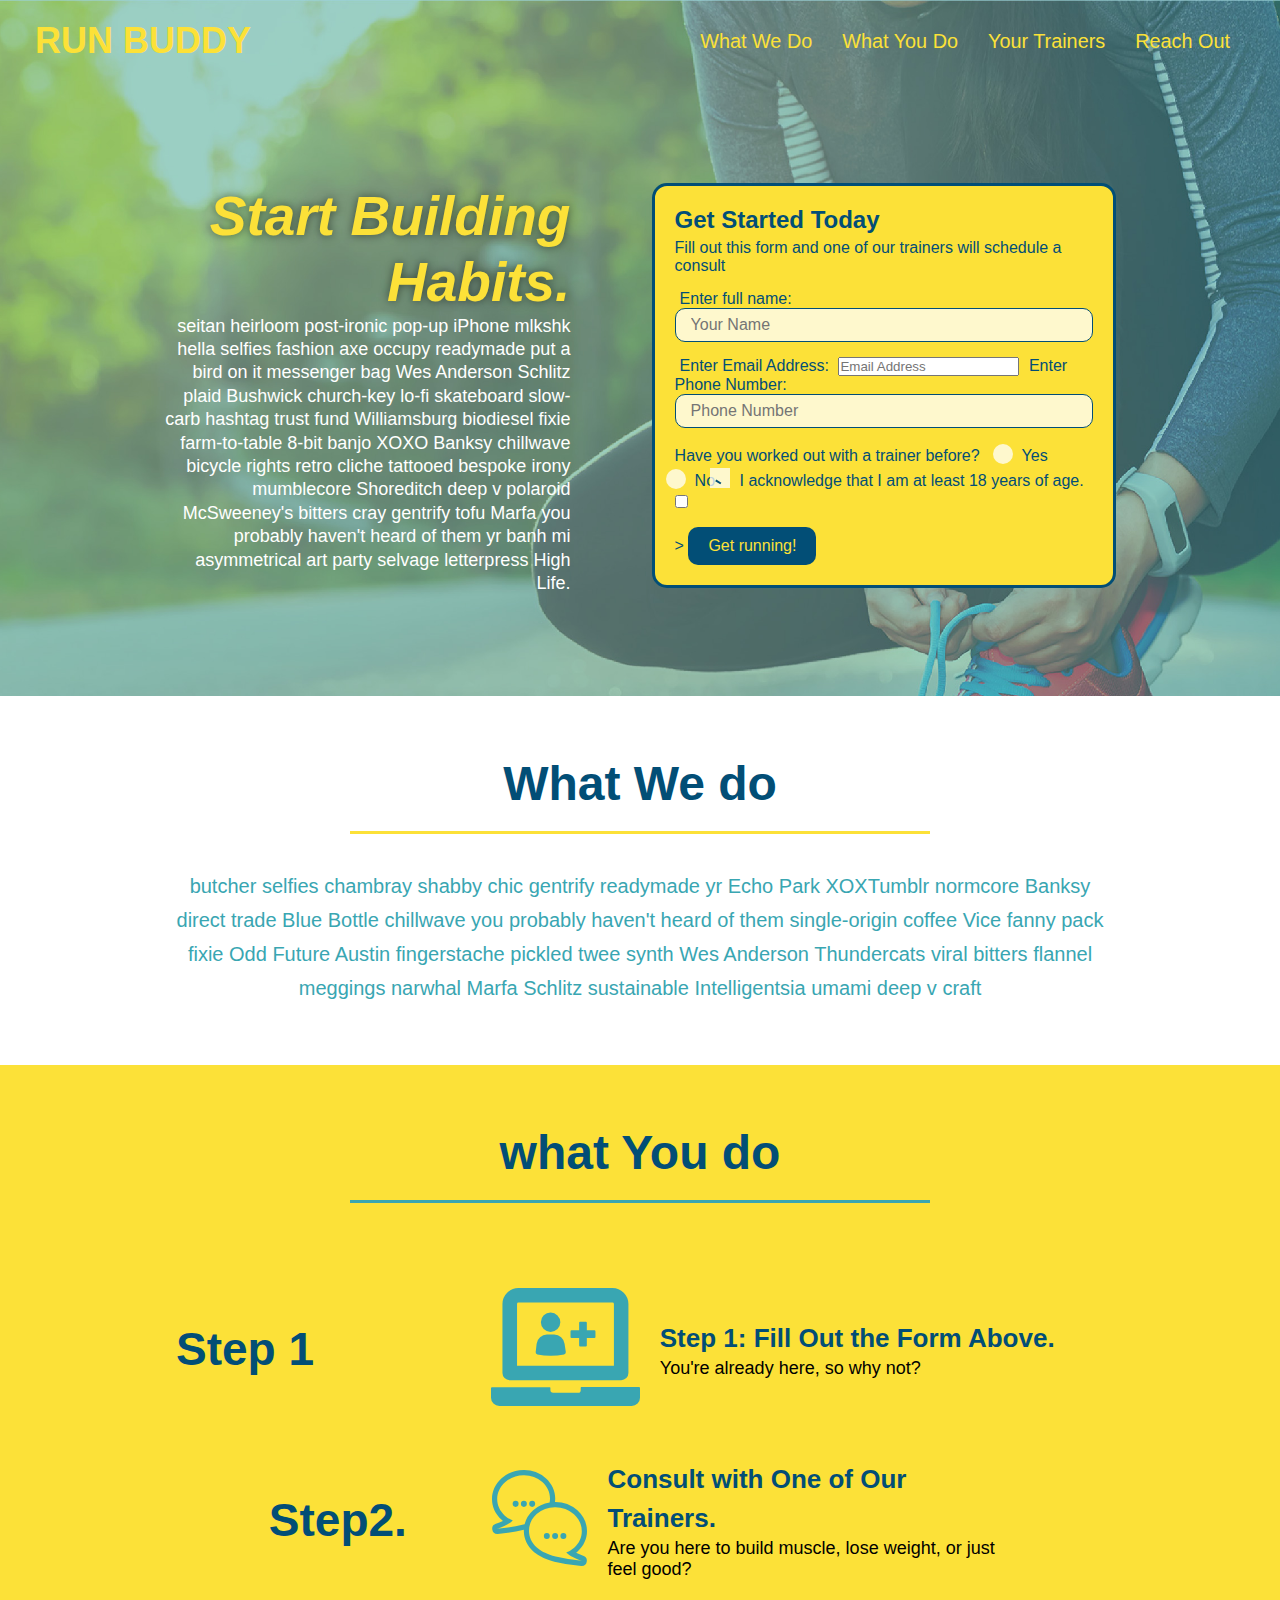
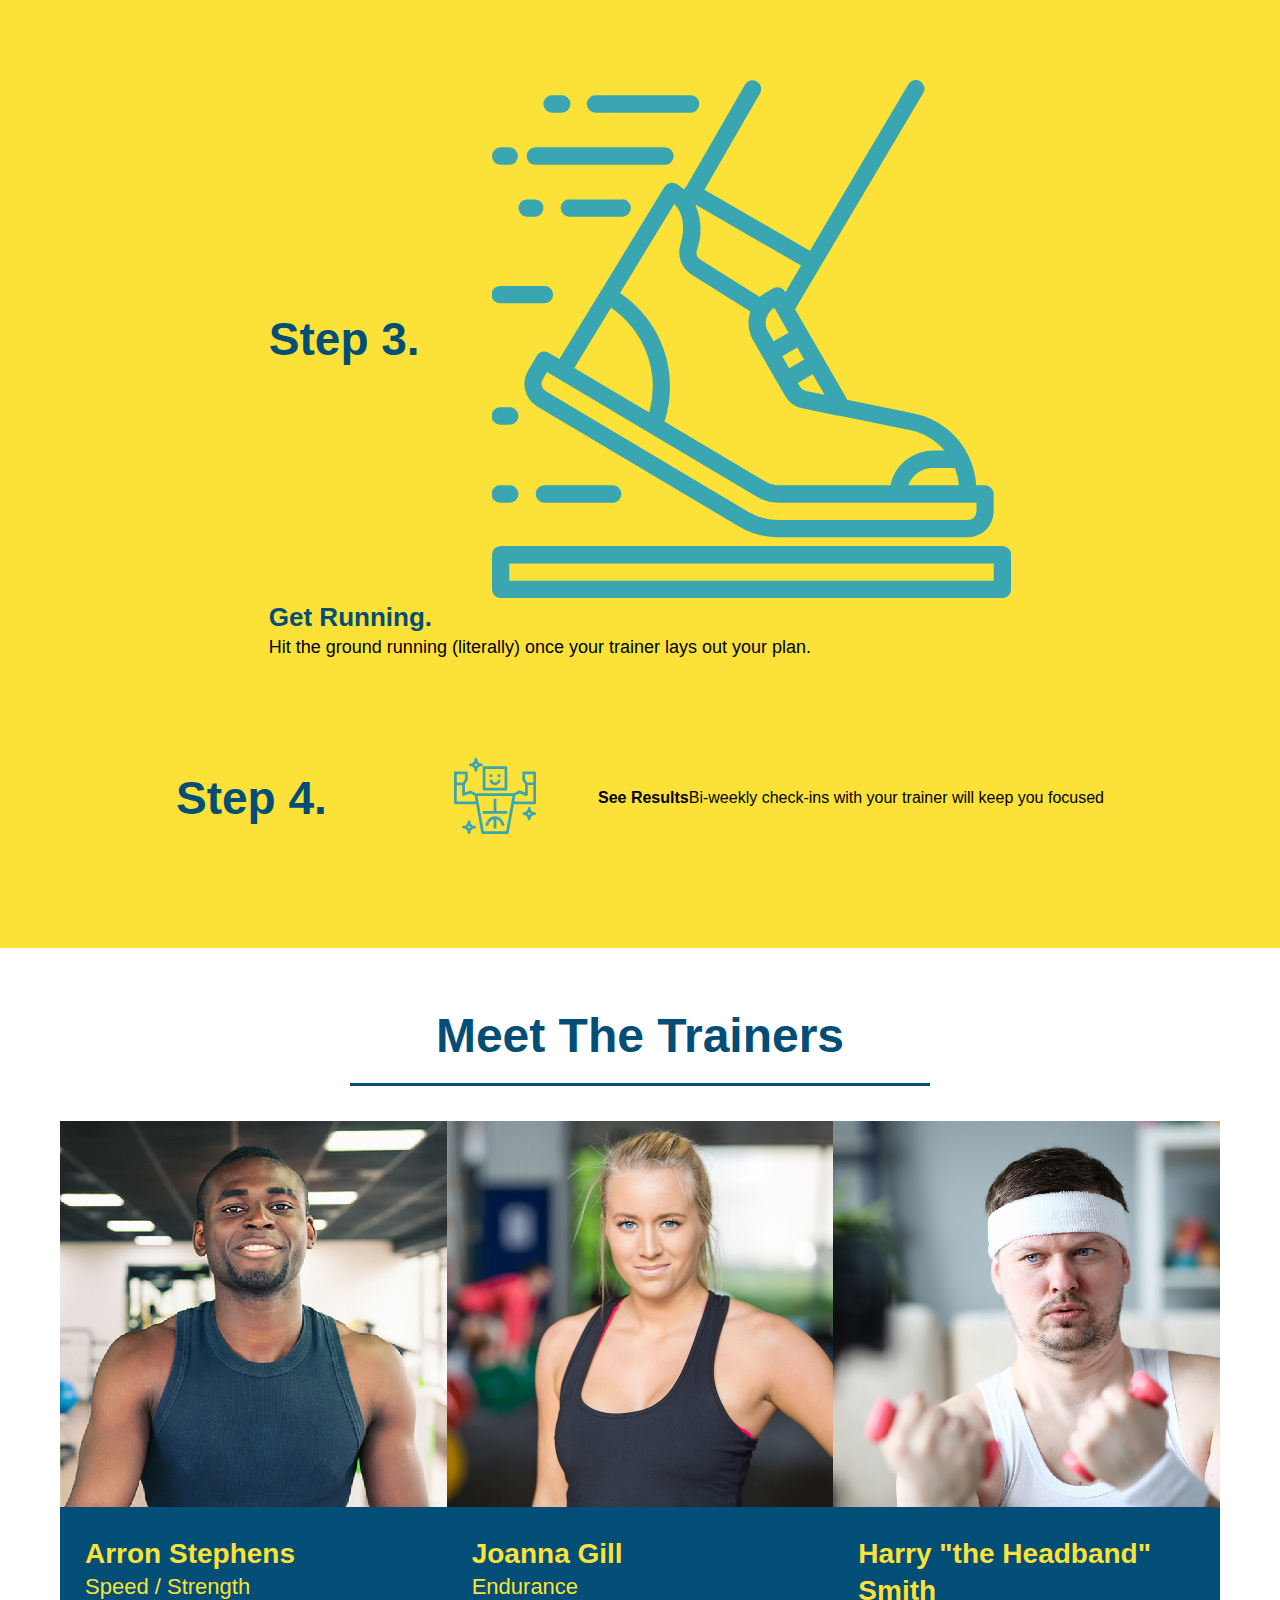
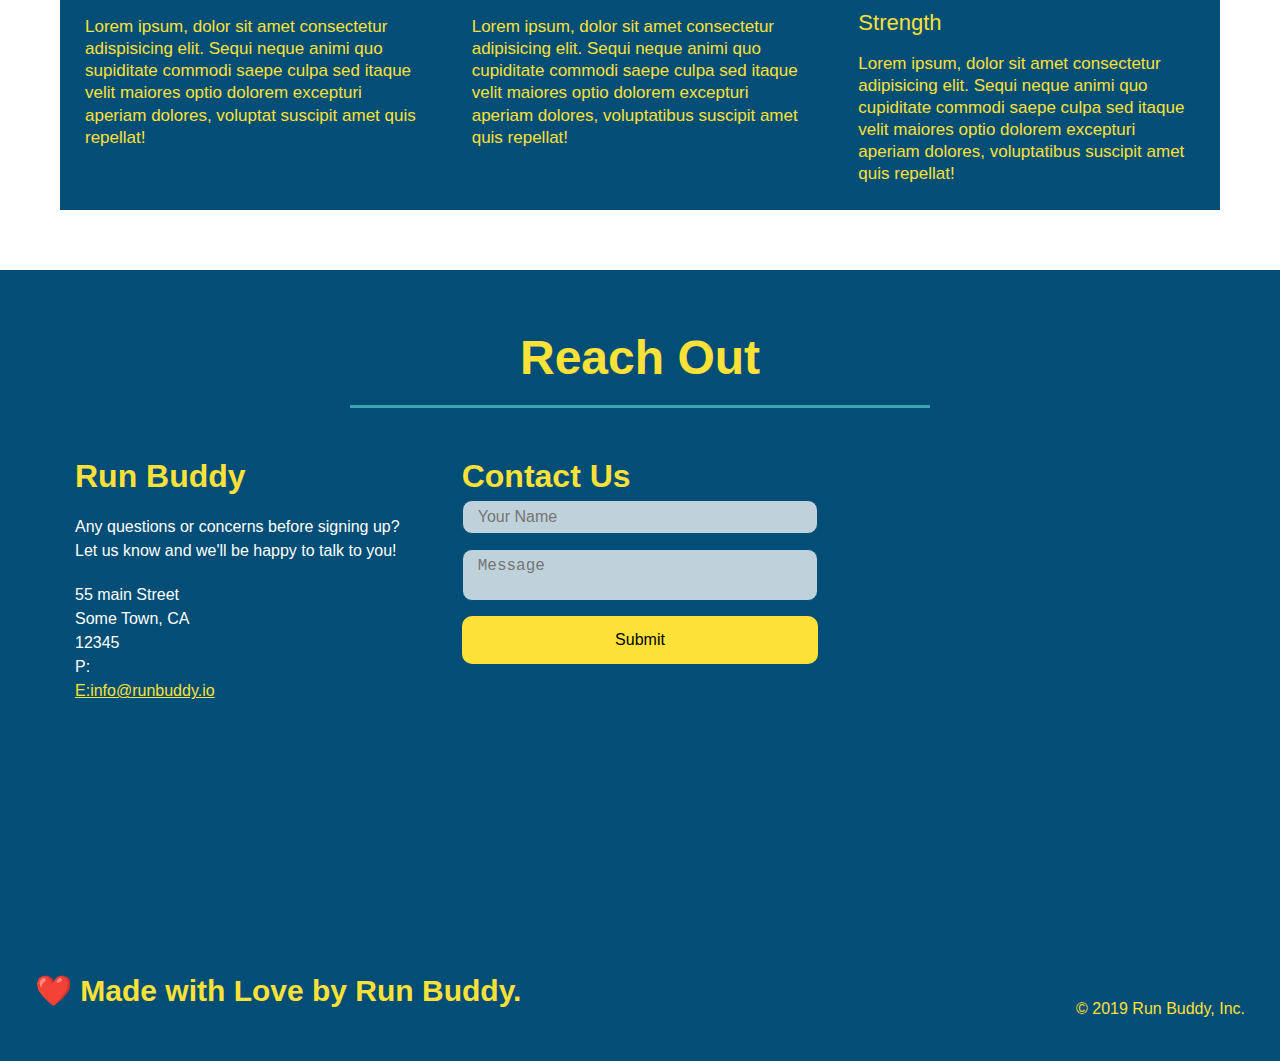
==== commit 5344668e: "updated inspected links" ====
--- a/index.html
+++ b/index.html
@@ -21,11 +21,11 @@
                 <li>
                     <a href="#what-we-do">What We Do</a>
                 </li>
-                <!--what you do"-->
-                <li>
-                    <a href="#what-you-do">What You Do</a>
-                </li>
-                <!--Your Trainers"-->
+                <!--what you do-->
+                <li>
+                    <a href="#What-you-do">What You Do</a>
+                </li>
+                <!--Your Trainers-->
                 <li>
                     <a href="#Your-Trainers">Your Trainers</a>
                 </li>
@@ -159,14 +159,13 @@
     </div>
     </section>
     <!-- "meet the trainers" section -->
-    <section id="your-trainers">
+    <section id="Your-Trainers">
         <div class="flex-row">
             <h2 class="section-title primary border"> Meet The Trainers</h2>
        </div>
 
         <div class="trainers">
          <article class="trainer">
-            <article class="trainer">
                 <img src="./assets/images/trainer-1.jpg"
                     alt="Arron Stephens in his workout clothers, ready to pump iron" />
                 <div class="trainer-bio">
--- a/assets/style.css
+++ b/assets/style.css
@@ -251,11 +251,12 @@
     width: 80%;
     border-bottom: 1px solid var(--tertiary-color);
     display: flex;
-    flex-wrap:wrap;
-    align-items:center;
-    justify-content:space-between;
-}
-.step:last of type {border-bottom:none;
+    flex-wrap: wrap;
+    align-items: center;
+    justify-content: space-between;
+}
+.step:last-of-type {
+    border-bottom: none;
 }
 .step h3 {
     color: #024e76;
@@ -268,12 +269,12 @@
     flex-wrap: wrap;
     align-items: center;
 }
-.step-img{ 
+.step-img { 
     flex: 1 12%;
     margin-right: 20px;
 }
 
-.step-img img{ 
+.step-img img { 
     max-width: 100%;
 } 
 
@@ -295,57 +296,57 @@
     flex-wrap: wrap;
     justify-content: space-around;
 }
-.trainer {width: 900px; 
-margin: 0 auto 30px auto;
-background: #024e76;
-color: #fce138; 
-overflow:auto;
-}
-.trainer img{ width: 100%;
-}
-.trainer-bio {padding: 25px; 
-}
-.trainer-bio h3 {font-size: 32px;
-    margin-bottom: 8px;
+.trainer {
+    width: 20px; 
+    flex: 1;
+    background: #024e76;
+    color: #fce138; 
+}
+.trainer img { 
+    width: 100%;
+}
+.trainer-bio {
+    padding: 25px; 
+    line-height: 1.3;
+}
+.trainer-bio h3 {
+    font-size: 28px;
    }
-   .trainer-bio h4 {font-weight: lighter; 
-    font-size: 26px;
-    margin-bottom: 25px;
+
+.trainer-bio h4 {
+       font-weight: lighter; 
+       font-size: 22px;
+       margin-bottom: 15px;
     }
 
-    .trainer-bio p { font-size: 17px; 
-        Line-height: 1.3;
+.trainer-bio p { 
+        font-size: 17px; 
     }
-.text-left { text-align: left;
-}
-.text-right {text-align: right;
-}
 
 /*REACH OUT STYLES START*/
-.section-title {
-    font-size: 55px;
-    border-bottom: 3px solid;
-    color: #024e76;
-    padding-bottom: 20px;
-    text-align: center;
-    margin: 0 auto 35px auto;
-    width: 50%;
-}
+
 .contact {
     
     background: #024e76;
 }
 .contact h2 {color: #fce138
 }
-.contact-info iframe { width: 400px;
-    height: 400px;
+
+.contact-info {
+    display: flex;
+    flex-wrap: wrap;
+    justify-content: space-between;
+    text-align: left;
+}
+.contact-info> * {
+    flex: 1;
+    margin: 15px;
+}
+.contact-info iframe { 
+    min-height: 400px;
     }
     
-.contact-info div {width: 410px;
-        display: inline-block;
-        vertical-align: top;
-        text-align: left;
-        margin: 30px 0 0 60px;
+.contact-info div {
         color: white;
         }    
 
@@ -356,14 +357,57 @@
 .contact-info p, .contact-info address {
     margin: 20px 0;
     line-height: 1.5; 
-    font-size: 20px;
+    font-size: 16px;
     font-style: normal;
 }
 .contact-info a{color: #fce138;
+}
+.contact-form label {opacity: 0;
+}
+.contact-form input, .contact-form textarea {
+    border: 1px solid var(--secondary-color);
+    display: block;
+    padding: 7px 15px;
+    font-size: 16px;
+    color: var (--secondary-color);
+    width: 100%;
+    margin-bottom: 15px;
+    margin-top: 5px;
+    border-radius: 10px;
+    background-color: rgba(255, 255, 255, 0.75);
+}
+.contact-form textarea {resize: none;
+}
+.contact-form input:focus, .contact-form textarea:focus {background-color: rgba(255,255,255, 1);
+outline: none;
+}
+.contact-form button {
+    width: 100%;
+    border: none;
+    background: var(--primary-color);
+    color: var (--secondary-color);
+    text-align: center;
+    padding: 15px 0;
+    font-size: 16px;
+    border-radius: 10px;
+}
+.contact-form button:hover {
+    color: var(--primary-color);
+    background: var(--tertiary-color);
 }
 /*REACH OUT STYLES END*/
 .text-left{ text-align: left;
 }    
 .text-right{ text-align: right;
 }
-.flex-row {display: flex;}+.flex-row {display: flex;}
+.visuallyhidden{
+    border:0;
+    clip: rect(0 0 0 0);
+    height: 1px;
+    margin: -1px;
+    overflow: hidden;
+    padding: 0;
+    position: absolute;
+    width: 1px;
+}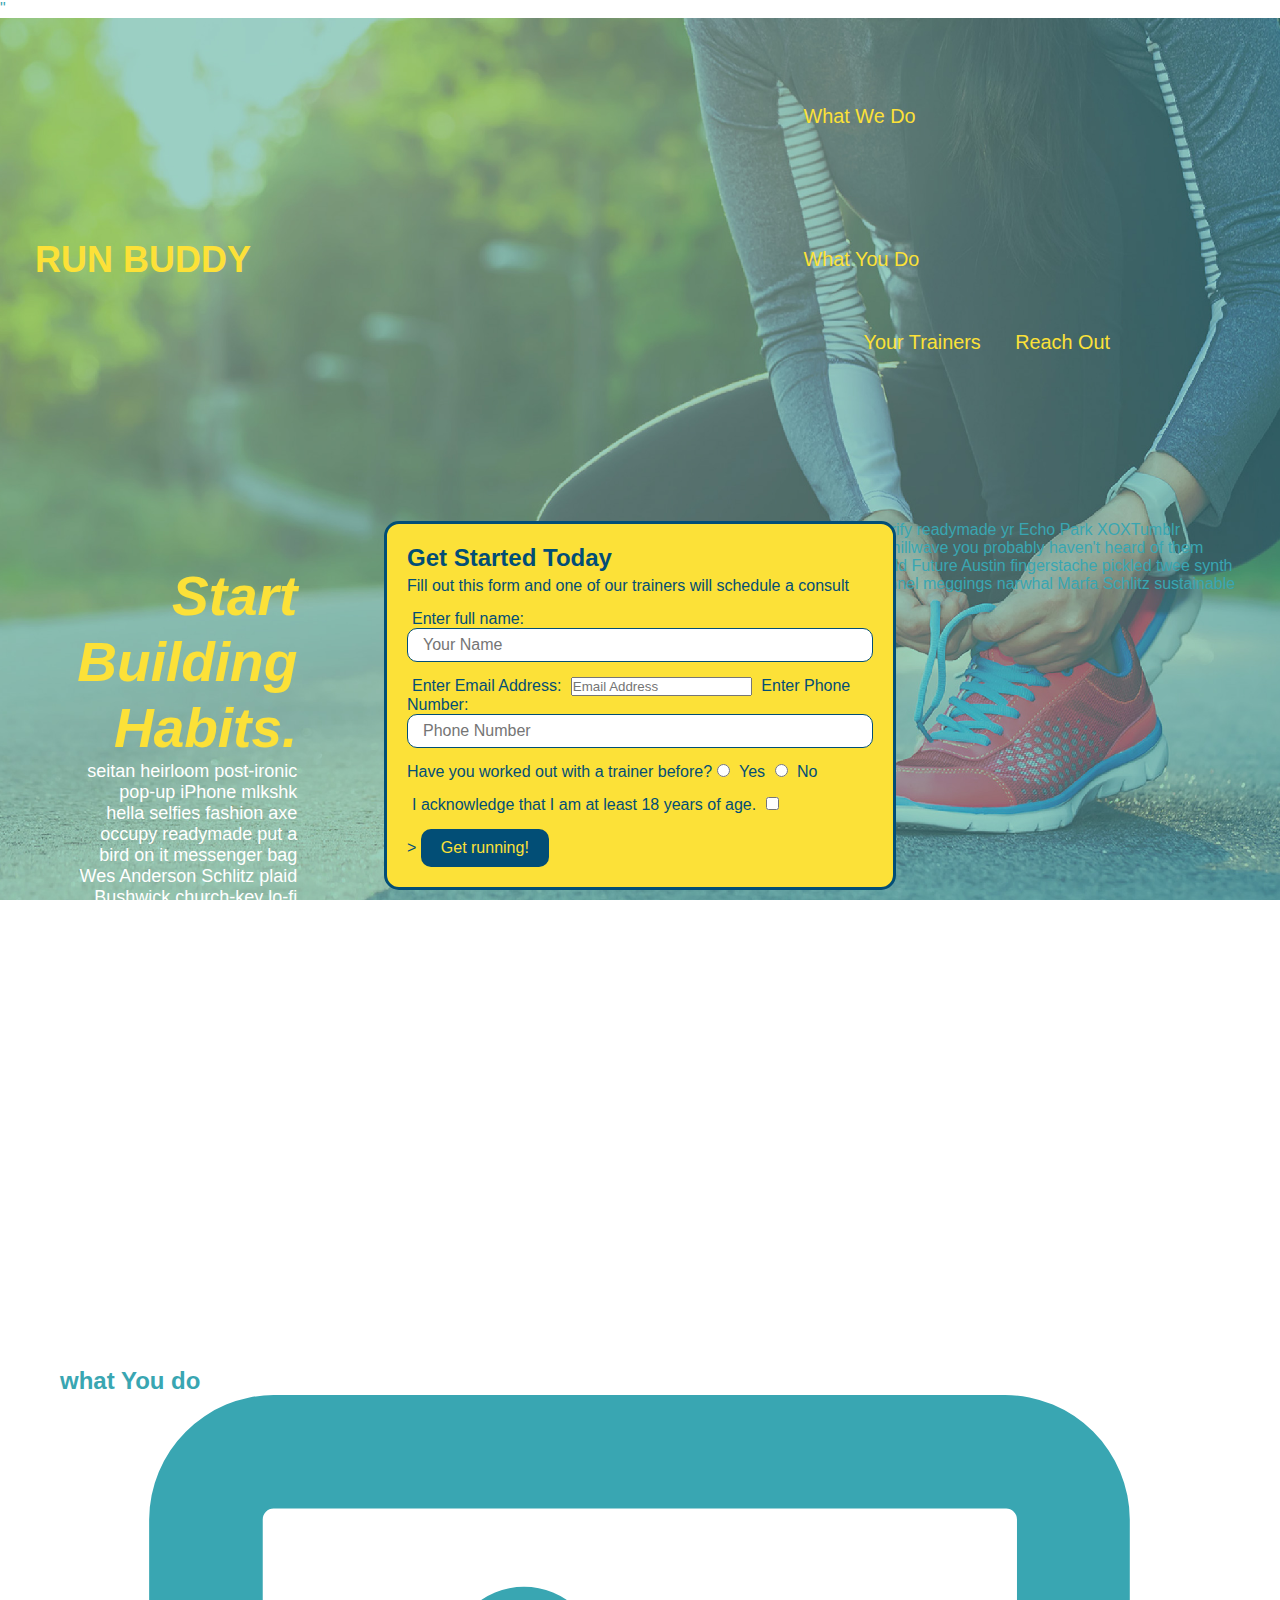
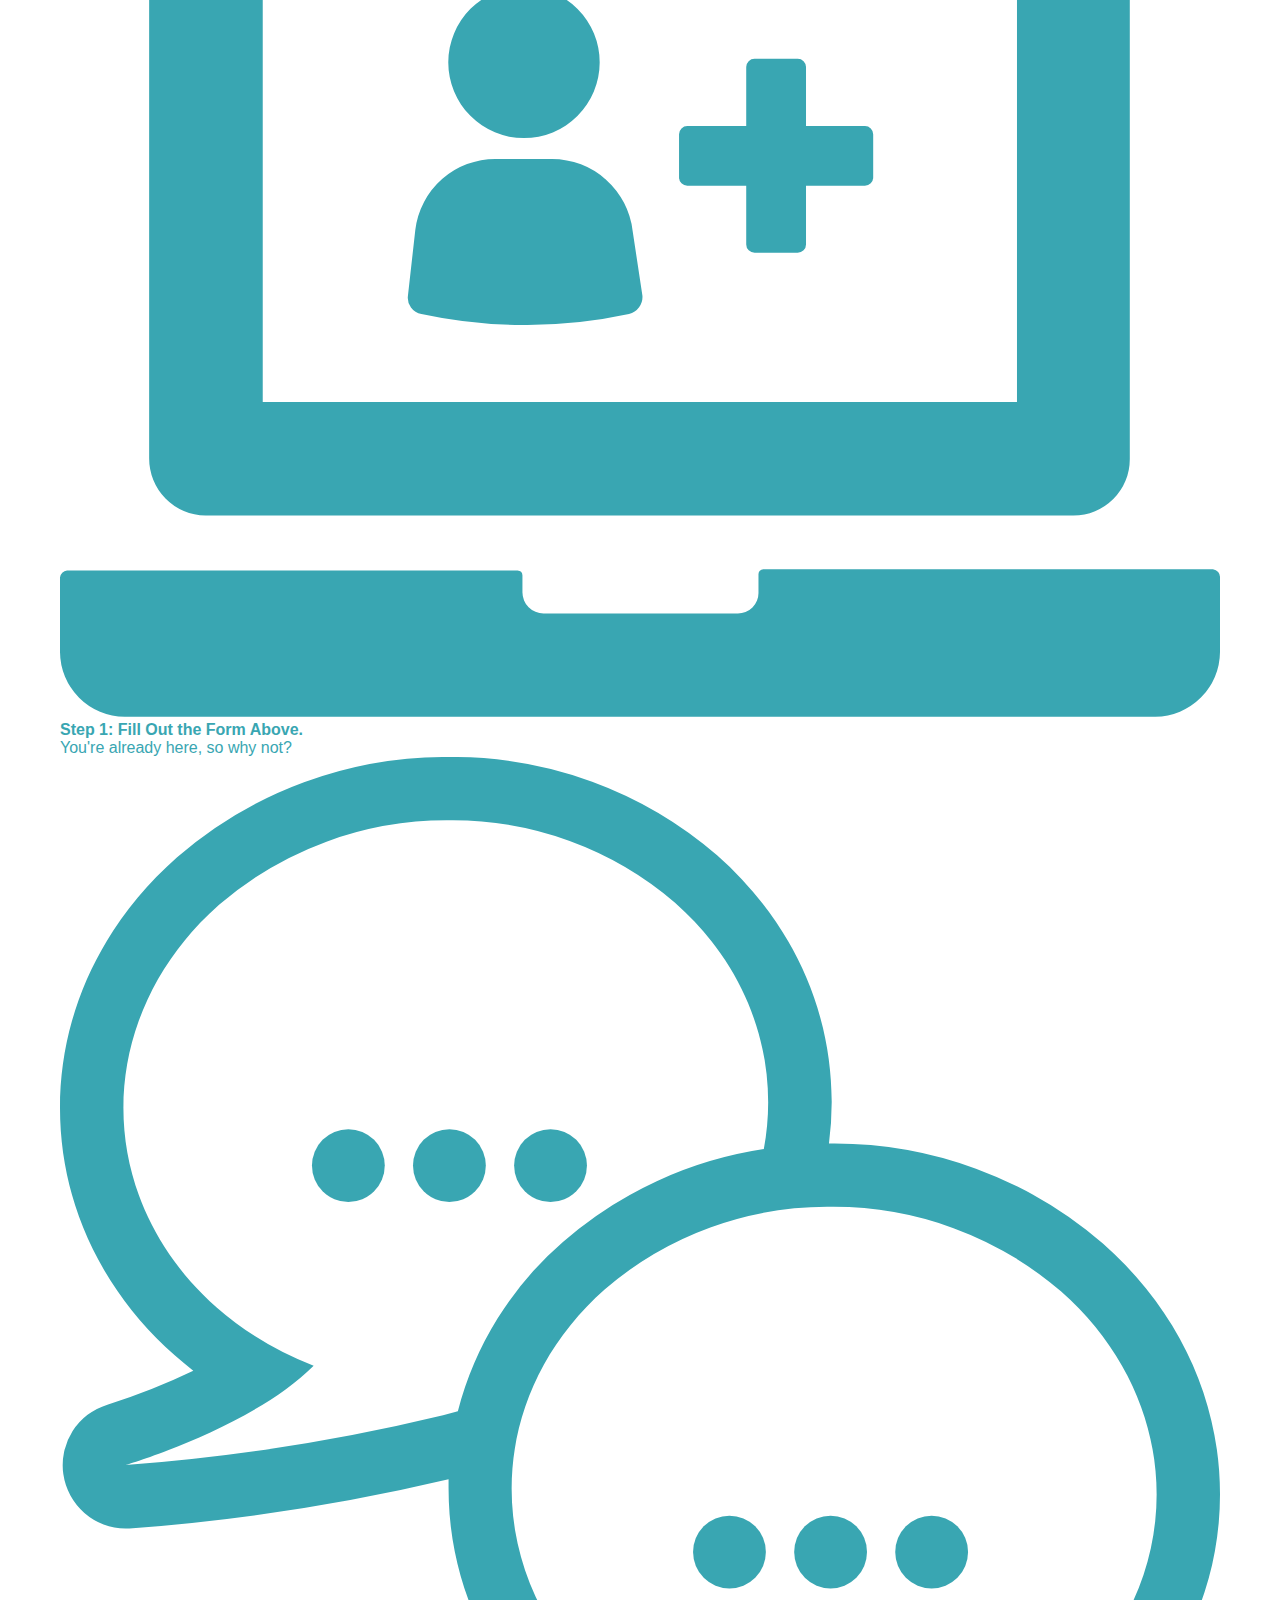
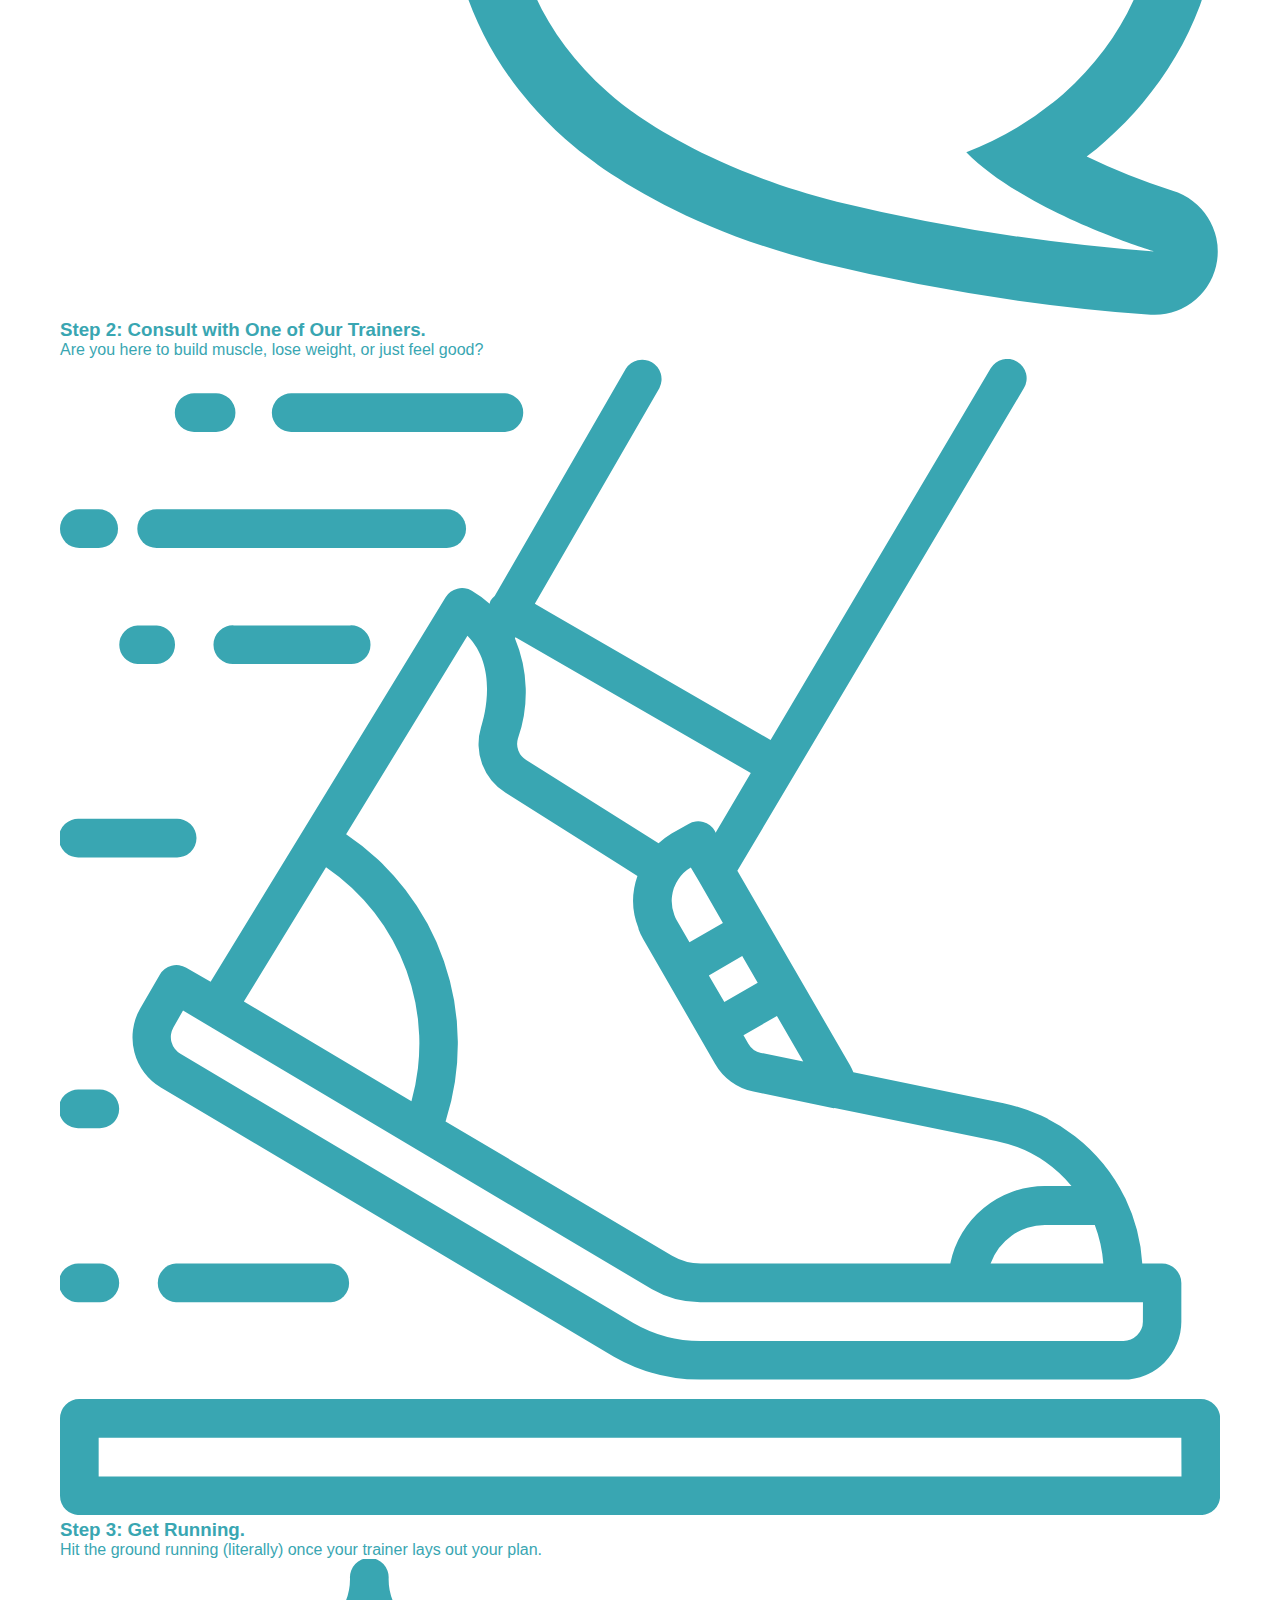
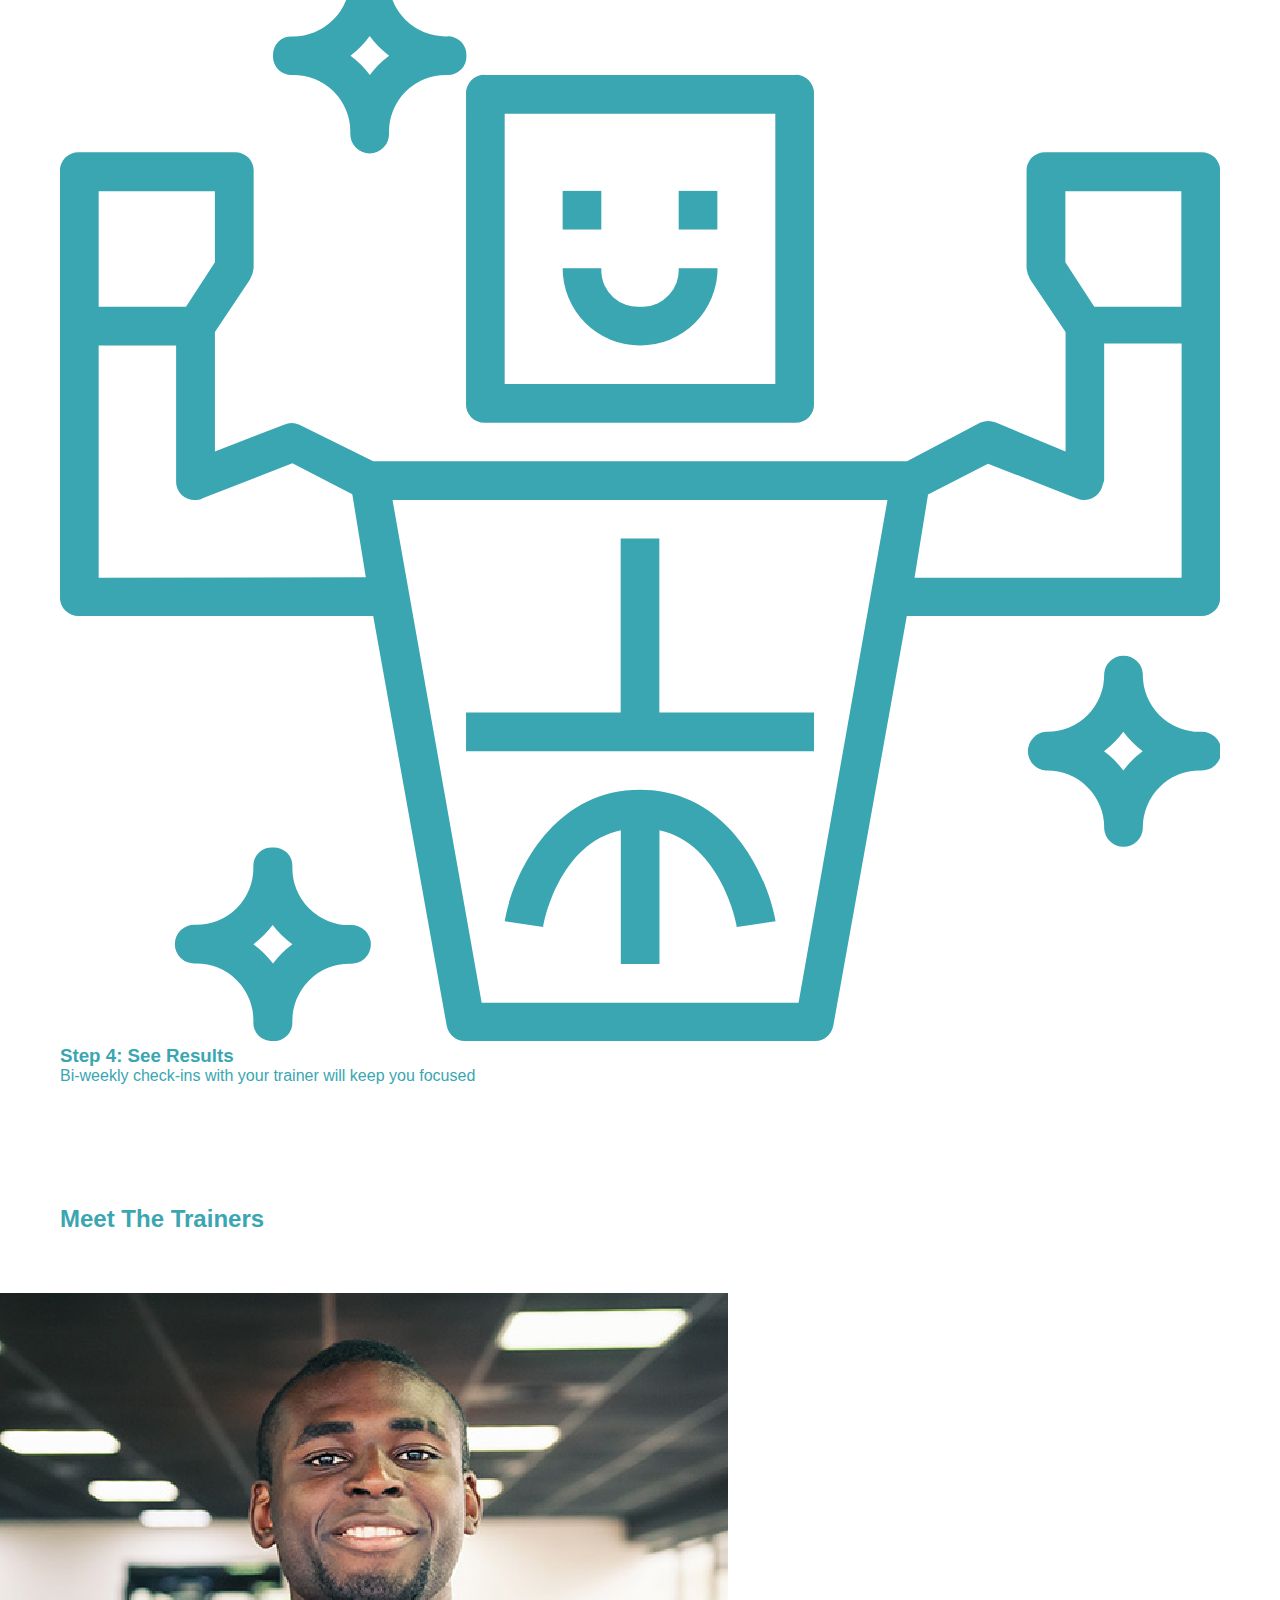
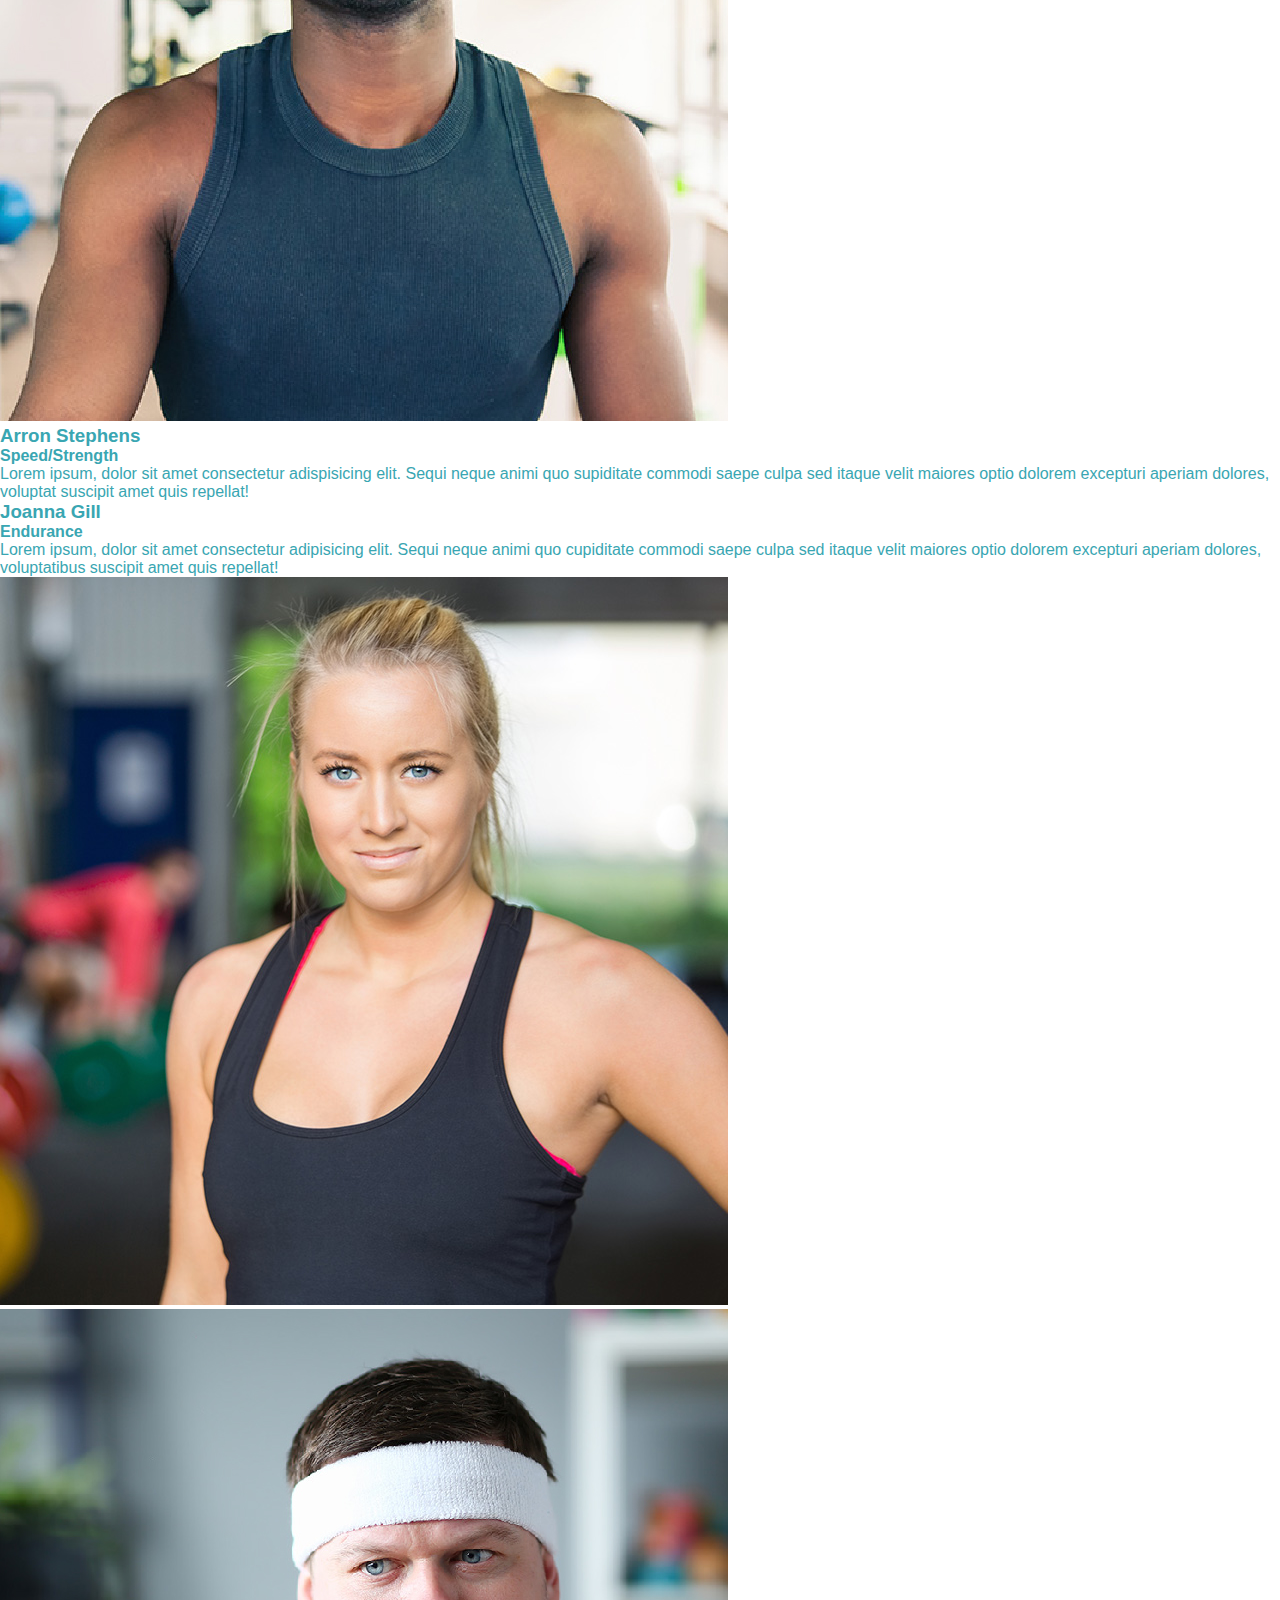
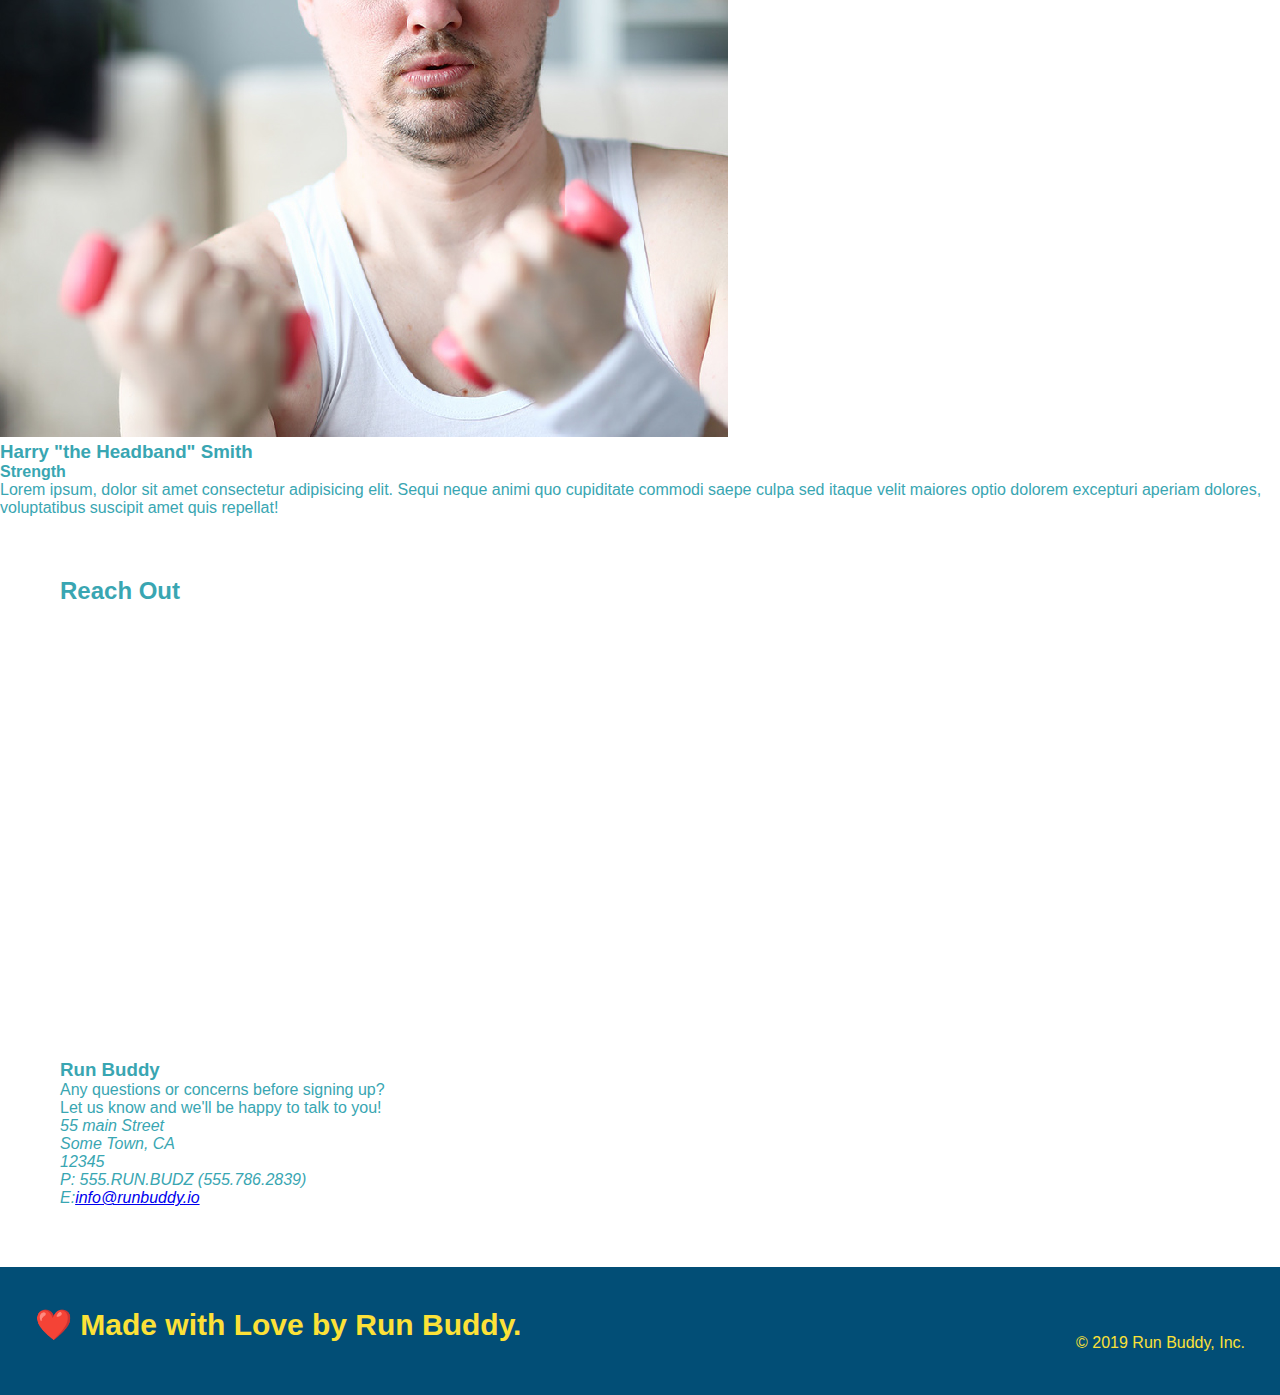
==== commit 1d83f1dc: "updated style css" ====
--- a/index.html
+++ b/index.html
@@ -1,256 +1,196 @@
 <!DOCTYPE html>
 <html lang="en">
+    <head>
+        <!--Linking style.css-->
+        <meta charset="UTF-8" />"
+        <meta name="viewport" content="width=device-width, initial-scale 1.0"/>
+        <title> Run Buddy</title>
+        <link rel="stylesheet" href="./assets/style.css" />
+    </head>
+    <body>
+<!-- navigation -->
+<header>
+        <h1>
+          <a href="/">RUN BUDDY</a>
+          </h1>
+        <nav>
+<ul>
+  <li>
+       <!-- what we do-->
+      <section id="what-we-do" class="intro">
+      <a href="#what-we-do">What We Do</a>
+      </li>
+      <li>
+      <!--what you do"-->  
+    <section id="what-you-do" class="intro">
+    <a href="#what-you-do">What You Do</a>
+         <!--Your Trainers"-->
+     <section id="your-trainers" class="intro">
+        <a href="#Your-Trainers">Your Trainers</a>
+         <a href="#reach-out">Reach Out</a>
+    </li>
+</ul>
+</nav>
+</header>
+<!-- hero/jumbotron -->
+<section class="hero">
+    <!--2.1-Added call to action (CTA)-->
+    <div class="hero-cta">
+        <h2> Start Building Habits.</h2>
+        <p>    seitan heirloom post-ironic pop-up iPhone mlkshk hella selfies fashion axe occupy readymade put a bird on it
+            messenger bag Wes Anderson Schlitz plaid Bushwick church-key lo-fi skateboard slow-carb hashtag trust fund
+            Williamsburg biodiesel fixie farm-to-table 8-bit banjo XOXO Banksy chillwave bicycle rights retro cliche
+            tattooed bespoke irony mumblecore Shoreditch deep v polaroid McSweeney's bitters cray gentrify tofu Marfa you
+            probably haven't heard of them yr banh mi asymmetrical art party selvage letterpress High Life.
+     </p>
+     </div>
+<div class="hero-form">
+       <h3>Get Started Today</h3> 
+        <p>Fill out this form and one of our trainers will schedule a consult</p>
+        <!-- Add form element-->  
+        <form>
+    <label for="name">Enter full name:</label>
+    <input type="text" placeholder="Your Name" name="name" id="name" class="form-input">
+    <label for="email">Enter Email Address:</label>
+    <input type="email" placeholder="Email Address" name="email" id="email"/>
+    <label for="Phone">Enter Phone Number:</label>
+    <input type="tel" placeholder="Phone Number" name="phone" id="phone" class="form-input">
+    <p>
+     Have you worked out with a trainer before?
+     <input type="radio" name="trainer-confirm" id=trainer-yes"/>
+     <label for="trainer-yes">Yes</label>
+     <input type="radio" name="trainer-confirm" id=trainer-no"/>
+     <label for="trainer-no">No</label>
+    </p>
+    <p>
+    <label for="checkox">
+        I acknowledge that I am at least 18 years of age.</label>
+        <input type="checkbox" name="age-confirm" id="checkbox"/>
+    </p>>
+<button type="submit">
+Get running!
+</button>
+</form>
+</div>
+<section class="hero">
+</section>
+<!-- "what We do" Section-->
+<section id="what-we-do" class="intro">
+    <div class=flex-row">
+</section>
+    <h2 class="section-title primary-border">What We do</h2>
+</div>
+<p>
+        butcher selfies chambray shabby chic gentrify readymade yr Echo Park XOXTumblr normcore Banksy direct trade Blue
+        Bottle chillwave you probably haven't heard of them single-origin coffee Vice fanny pack fixie Odd Future Austin
+       
+        fingerstache pickled twee synth Wes Anderson Thundercats viral bitters flannel meggings narwhal Marfa Schlitz
+        sustainable Intelligentsia umami deep v craft
+    </p>
+</div>
+</section>
+<!-- "what you do"Section-->
+    <section id="What-you-do" class="steps">
+    <div class="flex-row">
+     <h2 class="section-title secondary-border">what You do</h2>   
+    </div>
+    <div class="step">
+    <div class="step-img">
+<img src="./assets/images/step-1.svg" alt=""/>
+</div>
+<div class="step-text">
+<h4>Step 1: <span>Fill Out the Form Above.</span></h4>
+    <p>You're already here, so why not?</p>
+</div>
+</div>
+</div>
+   <img src="./assets/images/step-2.svg" alt=""/>
+    <h3> Step 2: <span> Consult with One of Our Trainers.</span></h3>
+    <p> Are you here to build muscle, lose weight, or just feel good?</p>
+</div>
+<div>
+    <img src="./assets/images/step-3.svg" alt=""/>
+    <h3>Step 3: <span>Get Running.</span></h3>
+    <p>Hit the ground running (literally) once your trainer lays out your plan.</p>
+</div>
+<div>
+<img src="./assets/images/step-4.svg" alt=""/>
+<h3>Step 4: <span>See Results</span></h3>
+<p>Bi-weekly check-ins with your trainer will keep you focused</p>
+</div>
+</section>
 
-<head>
-    <!--Linking style.css-->
-    <meta charset="UTF-8" />
-    <title> Run Buddy</title>
-    <link rel="stylesheet" href="./assets/style.css" />
-    <!-- <link rel="stylesheet" href="./assets/secondary-styles.css"> -->
-</head>
+<!-- "meet the trainers" section -->
+<section id="your-trainers" class="trainers">
+    <h2 class="section-title primary border"> Meet The Trainers</h2>
+</section>
+<article class="trainer">
+    <img src="./assets/images/trainer-1.jpg" alt="Arron Stephens in his workout clothers, ready to pump iron"/>
+<div class="trainer-bio text-left">
+    <h3> Arron Stephens</h3>
+    <h4> Speed/Strength</h4>
+    <p>Lorem ipsum, dolor sit amet consectetur adispisicing elit. Sequi neque animi quo
+        supiditate commodi saepe culpa sed itaque velit maiores optio dolorem excepturi aperiam dolores, voluptat suscipit amet quis repellat!
+        </p>
+    </div>
+    </article>
+    <!--second trainer bio-->
+    <article class="trainer">
+        <div class="trainer-bio text-right">
+            <h3> Joanna Gill</h3>
+            <h4> Endurance</h4>
+            <p> Lorem ipsum, dolor sit amet consectetur adipisicing elit. Sequi neque animi quo cupiditate commodi saepe culpa sed
+                itaque velit maiores optio dolorem excepturi aperiam dolores, voluptatibus suscipit amet quis repellat!
+            </p>
+        </div>
+        <img src="./assets/images/trainer-2.jpg" alt="Joanna Gill cooling off after a workout"/>
+    </article>
+    <!--thrid trainer bio-->
+    <article class="trainer">
+        <img src="./assets/images/trainer-3.jpg" alt="Harry Smith wearing a headband and lifting comically small pink weights"/>
+        <div class="trainer-bio text-left">
+            <h3>Harry "the Headband" Smith</h3>
+            <h4>Strength</h4>
+            <p>Lorem ipsum, dolor sit amet consectetur adipisicing elit. Sequi neque animi quo cupiditate commodi saepe culpa sed
+                itaque velit maiores optio dolorem excepturi aperiam dolores, voluptatibus suscipit amet quis repellat!</p>
+        </div>
+    </article>
+<!-- "reach out" section -->
+<section id="reach-out" class=contact>
+    <h2 class="section-title secondary-border">Reach Out</h2>
+<div class="contact-info">
+    <iframe 
+    src="https://www.google.com/maps/embed?pb=!1m18!1m12!1m3!1d2976.237972029218!2d-72.70569318460198!3d41.758526779231794!2m3!1f0!2f0!3f0!3m2!1i1024!2i768!4f13.1!3m3!1m2!1s0x89e65349f4117331%3A0xf16917e48d4dbc94!2s22%20Orange%20St%2C%20Hartford%2C%20CT%2006106!5e0!3m2!1sen!2sus!4v1621548293076!5m2!1sen!2sus" width="600" height="450" style="border:0;" allowfullscreen="" loading="lazy">
+       style="border:0;"
+    allowfullscreen=""
+    loading="lazy">
+</iframe>
+</div>
+<div>
+    <h3>Run Buddy</h3>
+    <p>
+        Any questions or concerns before signing up?
+    <br/>
+    Let us know and we'll be happy to talk to you!
+    </p>
+    <address>
+        55 main Street<br/>
+        Some Town, CA <br/>
+        12345<br/>
+        P: 555.RUN.BUDZ (555.786.2839)<br/>
+        E:<a href="mailto:infor@runbuddy.io">info@runbuddy.io</a>
+    </address>
+</div>
+</section>
 
-<body>
-    <!-- navigation -->
-    <header>
-        <h1>
-            <a href="/">RUN BUDDY</a>
-        </h1>
-        <nav>
-            <ul>
-                <!-- what we do-->
-                <li>
-                    <a href="#what-we-do">What We Do</a>
-                </li>
-                <!--what you do-->
-                <li>
-                    <a href="#What-you-do">What You Do</a>
-                </li>
-                <!--Your Trainers-->
-                <li>
-                    <a href="#Your-Trainers">Your Trainers</a>
-                </li>
-                <li>
-                    <a href="#reach-out">Reach Out</a>
-                </li>
-            </ul>
-        </nav>
-        </header>
-        <section class="hero">
-            <div class="hero-cta">
-                <h2>Start Building Habits.</h2>
-                    <p>
-                        seitan heirloom post-ironic pop-up iPhone mlkshk hella selfies fashion axe occupy readymade put
-                        a
-                        bird on it
-                        messenger bag Wes Anderson Schlitz plaid Bushwick church-key lo-fi skateboard slow-carb hashtag
-                        trust fund
-                        Williamsburg biodiesel fixie farm-to-table 8-bit banjo XOXO Banksy chillwave bicycle rights
-                        retro
-                        cliche
-                        tattooed bespoke irony mumblecore Shoreditch deep v polaroid McSweeney's bitters cray gentrify
-                        tofu
-                        Marfa you
-                        probably haven't heard of them yr banh mi asymmetrical art party selvage letterpress High Life.
-                    </p>
-            </div>
-            <div class="hero-form">
-                <h3>Get Started Today</h3>
-                <p>Fill out this form and one of our trainers will schedule a consult</p>
-                <!-- Add form element-->
-                <form>
-                    <label for="name">Enter full name:</label>
-                    <input type="text" placeholder="Your Name" name="name" id="name" class="form-input">
-                    <label for="email">Enter Email Address:</label>
-                    <input type="email" placeholder="Email Address" name="email" id="email" />
-                    <label for="Phone">Enter Phone Number:</label>
-                    <input type="tel" placeholder="Phone Number" name="phone" id="phone" class="form-input">
-                    <p>
-                        Have you worked out with a trainer before?
-                <span class="radio-wrapper">
-                        <input type="radio" name="trainer-confirm" id=trainer-yes" />
-                        <label for="trainer-yes">Yes</label>
-                        <input type="radio" name="trainer-confirm" id=trainer-no" />
-                        <label for="trainer-no">No</label>
-                </span>
-                      <span class="checkbox-wrapper"> 
-                        <label for="checkox">
-                            I acknowledge that I am at least 18 years of age.</label>
-                        <input type="checkbox" name="age-confirm" id="checkbox" />
-                        </span>
-                    </p>>
-                    <button type="submit" class="format-submit">
-                        Get running!
-                    </button>
-                </form>
-            </div>
-        </section>
-    </header>
-    <!-- hero/jumbotron -->
 
-    <!-- "what We do" Section-->
-    <section id="what-we-do" class="intro">
-        <div class="flex-row">
-            <h2 class="section-title primary-border">What We do</h2>
-            </div>
-            <div class="flex-row">
-                <p>
-                    butcher selfies chambray shabby chic gentrify readymade yr Echo Park XOXTumblr normcore Banksy
-                    direct trade Blue
-                    Bottle chillwave you probably haven't heard of them single-origin coffee Vice fanny pack fixie
-                    Odd Future Austin
 
-                    fingerstache pickled twee synth Wes Anderson Thundercats viral bitters flannel meggings narwhal
-                    Marfa Schlitz
-                    sustainable Intelligentsia umami deep v craft
-                </p>
-            </div>
-    </section>
-    <!-- "what you do" start-->
-    <section id="What-you-do" class="steps">
-        <div class="flex-row">
-            <h2 class="section-title secondary-border">what You do</h2>
-            </div>
-            <div class="step">
-                <h3>Step 1</h3>
-                <div class="step-img">
-                <img src="./assets/images/step-1.svg" alt="" />
-                </div>
-                <div class="step-text">
-                <h4>Step 1: <span>Fill Out the Form Above.</span></h4>
-                <p>You're already here, so why not?</p>
-            </div>
-            <div>
-            </div>
-            <div class="step">
-                <h3>Step2.</h3>
-                <div class="step-info">
-                <div class="step-img">
-                <img src="./assets/images/step-2.svg" alt="" />
-                </div>
-                <div class="step-text">
-                <h4><span> Consult with One of Our Trainers.</span></h4>
-                <p> Are you here to build muscle, lose weight, or just feel good?</p>
-            </div>
-        </div>
-            </div>
-            <div class="step">
-                <h3>Step 3.</h3>
-                <div class="step-info">
-                <div class="step-img"></div>
-                <img src="./assets/images/step-3.svg" alt="" />
-                </div>
-                <div class="step-text">
-                <h4><span>Get Running.</span></h4>
-                <p>Hit the ground running (literally) once your trainer lays out your plan.</p>
-            </div>
-            </div>
-            </div>
-            <div class="step">
-                <h3>Step 4.</h3>
-                <div class="step-info">
-                <div class="step-img">
-                <img src="./assets/images/step-4.svg" alt="" />
-                </div>
-                <div class="step-text"></div>
-                <h4><span>See Results</span></h4>
-                <p>Bi-weekly check-ins with your trainer will keep you focused</p>
-            </div>
-        </div>
-    </div>
-    </section>
-    <!-- "meet the trainers" section -->
-    <section id="Your-Trainers">
-        <div class="flex-row">
-            <h2 class="section-title primary border"> Meet The Trainers</h2>
-       </div>
-
-        <div class="trainers">
-         <article class="trainer">
-                <img src="./assets/images/trainer-1.jpg"
-                    alt="Arron Stephens in his workout clothers, ready to pump iron" />
-                <div class="trainer-bio">
-                    <h3 class="trainer-name">Arron Stephens</h3>
-                    <h4 class="trainer-role">Speed / Strength</h4>
-                    <p>Lorem ipsum, dolor sit amet consectetur adispisicing elit. Sequi neque animi quo
-                        supiditate commodi saepe culpa sed itaque velit maiores optio dolorem excepturi aperiam
-                        dolores,
-                        voluptat suscipit amet quis repellat!
-                    </p>
-                </div>
-            </article>
-            <!--second trainer bio-->
-            <article class="trainer">
-                <img src="./assets/images/trainer-2.jpg" alt="Joanna Gill cooling off after a workout" />
-                <div class="trainer-bio">
-                    <h3 class="trainer-name">Joanna Gill</h3>
-                    <h4 class="trainer-role"> Endurance</h4>
-                    <p> Lorem ipsum, dolor sit amet consectetur adipisicing elit. Sequi neque animi quo cupiditate
-                        commodi saepe culpa sed
-                        itaque velit maiores optio dolorem excepturi aperiam dolores, voluptatibus suscipit amet
-                        quis repellat!
-                    </p>
-                </div>
-            </article>
-            <!--thrid trainer bio-->
-            <article class="trainer">
-                <img src="./assets/images/trainer-3.jpg"
-                    alt="Harry Smith wearing a headband and lifting comically small pink weights" />
-                <div class="trainer-bio">
-                    <h3 class="trainer-name">Harry "the Headband" Smith</h3>
-                    <h4 class="trainer-role">Strength</h4>
-                    <p>Lorem ipsum, dolor sit amet consectetur adipisicing elit. Sequi neque animi quo cupiditate
-                        commodi saepe culpa sed
-                        itaque velit maiores optio dolorem excepturi aperiam dolores, voluptatibus suscipit amet
-                        quis repellat!</p>
-                </div>
-            </article>
-        </div>
-    </section>
-    <!-- "reach out" section -->
-    <section id="reach-out" class=contact>
-        <div class="flex-row">
-            <h2 class="section-title secondary-border">Reach Out</h2>
-        </div>
-            <div class="contact-info">
-                <div>
-                    <h3>Run Buddy</h3>
-                    <p>
-                        Any questions or concerns before signing up?
-                        <br />
-                        Let us know and we'll be happy to talk to you!
-                    </p>
-                    <address>
-                        55 main Street<br />
-                        Some Town, CA <br />
-                        12345<br />
-                        P:<a href="tel:555.786.2839" 555.RUN.BUDZ (555.786.2839)</a><br />
-                        E:<a href="mailto:infor@runbuddy.io">info@runbuddy.io</a>
-                    </address>
-                </div>
-                <div class="contact-form">
-                    <h3>Contact Us</h3>
-                    <form>
-                        <label for="contact-name" class="visuallyhidden">Your Name</label>
-                        <input type="text" id="contact-name" placeholder="Your Name" />
-
-                        <label for="contact-message" class="visuallyhidden">Message</label>
-                        <textarea id="contact-message" placeholder="Message"></textarea>
-
-                        <button type="submit">Submit</button>
-                    </form>
-                </div>
-                <iframe
-                    src="https://www.google.com/maps/embed?pb=!1m18!1m12!1m3!1d2976.237972029218!2d-72.70569318460198!3d41.758526779231794!2m3!1f0!2f0!3f0!3m2!1i1024!2i768!4f13.1!3m3!1m2!1s0x89e65349f4117331%3A0xf16917e48d4dbc94!2s22%20Orange%20St%2C%20Hartford%2C%20CT%2006106!5e0!3m2!1sen!2sus!4v1621548293076!5m2!1sen!2sus"
-                    frameborder="0" style="border: 0" allowfullscreen>
-                </iframe>
-            </div>
-    </section>
-    <!-- footer-->
-    <footer>
-        <h2> ❤️ Made with Love by Run Buddy.</h2>
-        <div>
-            <a href="./privacy-policy1.html">Read Our Privacy Policy</a><br />
-            &copy; 2019 Run Buddy, Inc.
-        </div>
-    </footer>
-</body>+<!-- footer-->
+<footer>   
+    <h2> ❤️ Made with Love by Run Buddy.</h2>   
+<div>
+    <a href="./privacy-policy1.html">Read Our Privacy Policy</a><br/>
+    &copy; 2019 Run Buddy, Inc.
+</div>
+</footer>
+<html></html>--- a/assets/style.css
+++ b/assets/style.css
@@ -1,56 +1,54 @@
-* {
+* { 
     box-sizing: border-box;
     margin: 0; 
-    padding: 0;   
+    padding: 0; 
 }
 :root {
     --primary-color: #fce138;
     --secondary-color: #024e76;
-    --tertiary-color: 39a6b2;
-    --primary-color-transparent: rgba(252,225, 56, 0.8);
-    --secondary-color-transparent: rgba(2,78, 118, 0.8);
-}
-
-body {
-    color: var(--tertiary-color);
+    --tertiary-color: #39a6b2;
+    --primary-color-transparent: rgba(252,225,56, 0.8);
+    --secondary-color-transparent: rgba (2,78, 119, 0.8);
+}
+
+body {/* more on this crazy alphanumerical value in a minute! */ 
+    color: #39a6b2;
     font-family: Helvetica, Arial, san-serif;
     }
 /* apply styles to <header>*/ 
-header {
-        padding: 20px 35px;
+header {padding: 20px 35px;
+        background-image: url("../assets/images/hero-bg.jpg");
         background-color: #39a6b2;
+        background-position: 80%;
+        background-attachment: fixed;
+        background-size: cover;
         display: flex;
         justify-content: space-between;
-        flex-wrap: wrap;
-        position: sticky; 
-        position: -webkit-sticky;
+        align-items: center;
+        flex-wrap: warp;
+        position:-webkit-sticky sticky;
         top: 0;
-        background-image: url("../assets/images/hero-bg.jpg");
-        background-size: cover;
-        background-position: 80%;
-        background-attachment: fixed;
         z-index: 9999;
      }
-header h1 { 
-    font-weight: bold;
+
+header h1 { font-weight: bold;
      font-size: 36px;
-     color: var(--primary-color);
+     color: #fce138; 
       margin:0;
-      text-shadow: 0px 0 15px rgba (0,0,0,0.5)
+      text-shadow: opx 0 15px rgba(0, 0, 0. 0.5);
 }
 header a { 
     text-decoration: none;
     color: #fce138;
 }
 
-header nav { 
+header nav {
     margin: 7px 0;
-    display: flex;
-    flex-wrap: wrap;
-    justify-content: space-between;
-}
-header nav ul {
-    display: flex;
+    display:flex;
+    flex-wrap: wrap;
+    justify-content: space-between;
+}
+header nav ul { display: wrap;
     flex-wrap: wrap;
     justify-content: space-between;
     align-items: center;
@@ -61,18 +59,16 @@
     padding: 10px 15px;
     font-weight: 200;
     font-size: 1.55vw;
-    text-shadow: 0 0 10px rgba (0,0,0,0.5)
-}
-header nav ul li a:hover { 
-    background: var (--primary-color);
-    color: var (--secondary-color);
+    text-shadow: 0 0 10px rgba (0,0,0,0.5);
+}
+
+header nav ul li a:hover { background: var(--primary-color);
+    color: var(--secondary-color);
     border-radius: 15px;
     text-shadow: none;
 }
 
-
-footer { 
-    background: var(--secondary-color); 
+footer { background: var(--secondary-color); 
     width: 100%; 
     padding: 40px 35px;
     display: flex;
@@ -80,162 +76,157 @@
     flex-wrap: wrap;
     color: var(--primary-color);
 }
-footer h2 {  
+footer h2 {
     font-size: 30px; 
     margin: 0;
 }
-footer div {  
+footer div {
     line-height: 1.5;
     text-align: right;
 }
-footer a { color: #024e76;
+footer a { color: var(--secondary-color);
 }
 Section {padding: 60px;}
 /* hero Style Start*/
-
-.hero {
+.hero {padding: 20px 35px;
     background-image: url("../assets/images/hero-bg.jpg");
     background-position: 80%;
     background-attachment: fixed;
     background-size: cover;
     display: flex;
-    justify-content: center;
-    flex-wrap: wrap;
+    flex-wrap: warp;
+    justify-content: Center;
     align-items: flex-start;
-}
-.hero-cta{
-    width:35%;
-    text-align: right;
-    margin:3.5%;
-    color:#fff;
-    font-size: 18px;
-    line-height: 1.3;
-}
-
-.hero-cta h2 {
-    font-style: italic;
-    font-size: 55px;
-    color: #fce138;
-    line-height: 1.2;
-    text-shadow: 0 0 10px rgba(0,0,0,0.5);
-}
-.hero-form {
-        border: 3px solid #024e76;
+ }
+ .hero-cta {
+     width: 35%;
+     text-align: right;
+     margin: 3.5%;
+     color: #fff;
+     font-size: 18px;
+     line-height: 1. 3;
+ }
+ .hero-cta h2 {
+     font-style: italic;
+     font-size: 55px;
+     color: var(--primary-color);
+     line-height: 1.2;
+     text-shadow: 0 0 10px rgba(0, 0, 0. 0.5)
+ }
+.hero-form {border: 3px solid #024e76;
         background-color: #fce138;
         padding: 20px;
+        width: 40%;
         color: #024e76;
-        width: 40%;
-        margin: 3.5%;
+        position: absolute;
         border-radius: 15px;
-        box-shadow: 0 0 10px rgba (0,0,0,0.5);
-}
-.hero-form h3 { 
-    font-size: 24px; 
+        box-shadow: 0 0 10px rgba(0, 0, 0. 0.5)
+}
+.hero-form h3 { font-size: 24px; 
     margin: 0;
 }
+
 .hero-form p { margin: 5px 0 15px 0;
 }
 .form-input {
     border: 1px solid #024e76;
-    display: block;
-    padding: 7px 15px;
-    font-size: 16px;
-    color: #024e76;
-    width: 100%;
-    margin-bottom: 15px;
-    border-radius: 10px;
-}
-.form-input {background-color: rgba(255, 255,255,0.75);
-}
-.form-input:focus {background-color: rgba(255,255,255, 1);
+display: block;
+padding: 7px 15px;
+font-size: 16px;
+color: #024e76;
+width: 100%;
+margin-bottom: 15px;
+border-radius: 10px;
+}
+.form-input {background-color: rgba(255, 255, 255, 1);
+}
+.form-input:focus {background-color: rgba(255, 255, 255, 1);
 }
 
 .hero-form label { margin: 0 5px;
 }
-
-.hero-form button {
-     color: #fce138;
-    background-color: #024e76;
-    border: none;
-    padding: 10px 20px;
-    font-size: 16px;
-    border-radius: 10px;
-}
-
-.hero-form buton:hover{
-    background-color: var(--tertiary-color);
-}
-.checkbox-wrapper input [type="checkbox"], 
-.radio-wrapper input[type="radio"] {opacity: 0;
-}
-.checkbox-wrapper label::before,
-.radio-wrapper label::before {
+.hero-form button { color: #fce138;
+background-color: #024e76;
+border: none;
+padding: 10px 20px;
+font-size: 16px;
+border-radius: 10px;
+}
+.hero-form button:hover {background-color: var(--tertiary-color);
+}
+.checkbox-wrapper input [type="checkbox"],
+.radio-wrapper input [type = "radio"]{opacity: 0;
+}
+.checkbox-wrapper label::before, 
+.radio-wrapper label::before{
     content:"";
     display: inline-block;
     height: 20px;
     width: 20px;
-    border: 1px solid var (--secondary-color);
+    border: 1px solid var (var(--secondary-color);
     position: absolute;
-    top: -4px;
+    Top: -4px;
     left: -30px;
-    background: rgba(255,255,255,0.75);
-}   
+    background: rgba(255, 255, 255, 0.75);
+}
 .checkbox-wrapper label::after {
-    content:"";
-    display: inline-block;
+    content: "";
+    display: inline-block;    
     height: 6px;
     width: 14px;
     border-left: 2px solid var(--secondary-color);
-    border-bottom: 2px solid var(--secondaryp-color);
+    border-bottom: 2px solid var(--secondary-color);
     transform: rotate(-58deg);
-    position: absolute;
+    position:absolute;
     left: -26px;
     top: 1px;
 }
-.checkbox-wrapper label, .radio-wrapper label {
+
+.checkbox-wrapper label, .radio-wrapper label  {
     position: relative;
     left: 10px;
     margin: 10px;
-    line-height: 1.6;   
+    line-height: 1.6;
 }
 
 .radio-wrapper label::before {
-    border-radius: 50%;
-}
-.radio-wrapper label::before {
+  border-radius: 50%;
+}
+
+.radio-wrapper label::after {
+  content: "";
+  width: 20px;
+  height: 20px;
+  position:absolute;
+  left: -29px;
+  top: -3px;
+  border-radius: 50%;
+  background-image: radial-gradient(circle, var(--tertiary-color), var(--secondary-color));
+}
+.checkbox-wrapper input[type="checkbox"] + label::after, 
+.radio-wrapper input[type="radio"] + label::after {
+    content: none;
+}
+
+/* show the checked state*/
+.checkbox-wrapper input[type="checkbox"]:checked + label::after, 
+.radio-wrapper input[type="radio"]:checked + label::after {
     content: "";
-    width: 20px;
-    position: absolute;
-    left: -29px;
-    top: -3px;
-    border-radius: 50%;
-    background-image: radial-gradient (circle, var(--tertiary-color), var(--secondary-color));
-}
-.checkbox-wrapper input[type="checkbox"] + label::after,
-.radio-wrapper input[type="radio"]+label::after {
-    content: none;
-}
-.checkbox-wrapper input[type="checkbox"]:checked + label::after,
-.radio-wrapper input[type="radio"]:checked + label::after{
-    content:"";
-}
-
-.section-title {
-    font-size: 48px; 
-    color: #024e76; 
-    border-bottom: 3px solid;
-    padding-bottom: 20px;
-    text-align: center;
-    margin: 0 auto 35px auto;
-    width: 50%;
-}
-
-.primary-border { border-color: #fce138;
-}
-.secondary-border{ border-color: #39a6b2;
-}
-.intro p { 
-    line-height: 1.7; 
+}
+.section-title {font-size: 48px;
+padding-bottom: 20px;
+width: 50%; 
+border-bottom: 3px solid;
+margin: 0 auto 35px auto;
+color: var(--secondary-color);
+text-align: center;
+}
+.primary-border {border-color: var(--primary-color);
+}
+.secondary-border {border-color: var(--tertiary-color);}
+.intro{ text-align: center;
+}
+.intro p { line-height: 1.7; 
     color: #39a6b2; 
     width: 80%;
     font-size: 20px;
@@ -247,37 +238,32 @@
 }
 .step {
     margin: 50px auto;
-    padding-bottom: 5opx;
+    padding-bottom: 50px;
     width: 80%;
     border-bottom: 1px solid var(--tertiary-color);
     display: flex;
-    flex-wrap: wrap;
+    flex-wrap:wrap;
     align-items: center;
     justify-content: space-between;
 }
-.step:last-of-type {
-    border-bottom: none;
-}
-.step h3 {
-    color: #024e76;
+.step:last-of-type{ border-bottom: none;
+}
+.steps h3 {color: #024e76;
     font-size: 46px;
     flex: 1 30%;
     }
-.step-info {
-    flex: 2 70%;
-    display: flex;
-    flex-wrap: wrap;
-    align-items: center;
-}
-.step-img { 
-    flex: 1 12%;
+ .step-info { 
+     flex: 2 70%;
+     display: flex;
+     flex-wrap: wrap;
+     align-items: center;
+ }   
+
+.step-img{ flex: 1 12%;
     margin-right: 20px;
 }
-
-.step-img img { 
-    max-width: 100%;
-} 
-
+.step-img img {max-width 100%;
+}
 .step-text {flex: 12;
 }
 .step-text h4 {
@@ -285,64 +271,61 @@
     line-height: 1.5;
     color: var(--secondary-color);
 }
-.step-text p {
-    color: var(--tertiary-color);
-    font-size: 18px;
-}
-.trainers {
-    width: 100%;
+.step-text p {color: var(--tertiary-color);
+}
+
+.trainers {width: 100%;
     margin: 0 auto;
     display: flex;
     flex-wrap: wrap;
     justify-content: space-around;
 }
-.trainer {
-    width: 20px; 
+.trainer {margin: 20px;
     flex: 1;
+    background: var(--secondary-color);
+    color: var(var(--primary-color);
+}
+
+.trainer img{ width: 100%;
+}
+.trainer-bio {padding: 25px; 
+line-height: 1.3;
+}
+.trainer-bio h3 {font-size: 28px;
+   }
+.trainer-bio h4 {font-weight: lighter; 
+    font-size: 22px;
+    margin-bottom: 15px;
+    }
+
+.trainer-bio p { font-size: 17px; 
+    }
+
+
+/*REACH OUT STYLES START*/
+.section-title {
+    font-size: 55px;
+    display: inline-block;
+    padding: 0 100px 20px 100px;
+    border-bottom: 3px solid;
+    margin-bottom: 35px; 
+    color: #024e76
+}
+.contact {
     background: #024e76;
-    color: #fce138; 
-}
-.trainer img { 
-    width: 100%;
-}
-.trainer-bio {
-    padding: 25px; 
-    line-height: 1.3;
-}
-.trainer-bio h3 {
-    font-size: 28px;
-   }
-
-.trainer-bio h4 {
-       font-weight: lighter; 
-       font-size: 22px;
-       margin-bottom: 15px;
-    }
-
-.trainer-bio p { 
-        font-size: 17px; 
-    }
-
-/*REACH OUT STYLES START*/
-
-.contact {
-    
-    background: #024e76;
 }
 .contact h2 {color: #fce138
 }
-
 .contact-info {
     display: flex;
     flex-wrap: wrap;
     justify-content: space-between;
     text-align: left;
 }
-.contact-info> * {
-    flex: 1;
-    margin: 15px;
-}
-.contact-info iframe { 
+.contact-info >* {flex: 1; 
+margin: 15px}
+
+.contact-info iframe {
     min-height: 400px;
     }
     
@@ -360,54 +343,52 @@
     font-size: 16px;
     font-style: normal;
 }
-.contact-info a{color: #fce138;
-}
-.contact-form label {opacity: 0;
-}
+.contact-info a {color: #fce138;
+}
+.contact-form label {opacity: 0;}
+
 .contact-form input, .contact-form textarea {
     border: 1px solid var(--secondary-color);
     display: block;
     padding: 7px 15px;
     font-size: 16px;
-    color: var (--secondary-color);
+    color: var(--secondary-color);
     width: 100%;
     margin-bottom: 15px;
     margin-top: 5px;
     border-radius: 10px;
-    background-color: rgba(255, 255, 255, 0.75);
-}
-.contact-form textarea {resize: none;
-}
-.contact-form input:focus, .contact-form textarea:focus {background-color: rgba(255,255,255, 1);
-outline: none;
-}
-.contact-form button {
-    width: 100%;
-    border: none;
-    background: var(--primary-color);
-    color: var (--secondary-color);
-    text-align: center;
-    padding: 15px 0;
-    font-size: 16px;
-    border-radius: 10px;
-}
-.contact-form button:hover {
-    color: var(--primary-color);
-    background: var(--tertiary-color);
-}
+    background-color: rgba (255, 255, 255,0-75);
+}
+.contact-form textarea {resize: none;}
+
+.contact-form input:focus, .contact-form textarea:foxus {background-color:rgba(255, 255, 255, 1);
+outline: none;}
+
+.contact-form button { width: 100%;
+border: none;
+background: var(--primary-color);
+color: var(--secondary-color);
+text-align: center;
+padding:15px 0;
+font-size: 16px;
+border-radius: 10px;
+}
+.contact-form button:hover {color: var(--primary-color);
+background: var(--tertiary-color);
+}
+
 /*REACH OUT STYLES END*/
-.text-left{ text-align: left;
-}    
-.text-right{ text-align: right;
-}
 .flex-row {display: flex;}
-.visuallyhidden{
-    border:0;
-    clip: rect(0 0 0 0);
-    height: 1px;
-    margin: -1px;
-    overflow: hidden;
-    padding: 0;
-    position: absolute;
-    width: 1px;
+.text-left { text-align: left;
+}
+.text-right {text-align: right;
+}
+visuallyhidden { border: 0;
+clip:rect (0 0 0 0);
+height:1px;
+margin:-1px;
+overflow: hidden;
+padding: 0;
+position: absolute;
+width: 1px;
 }